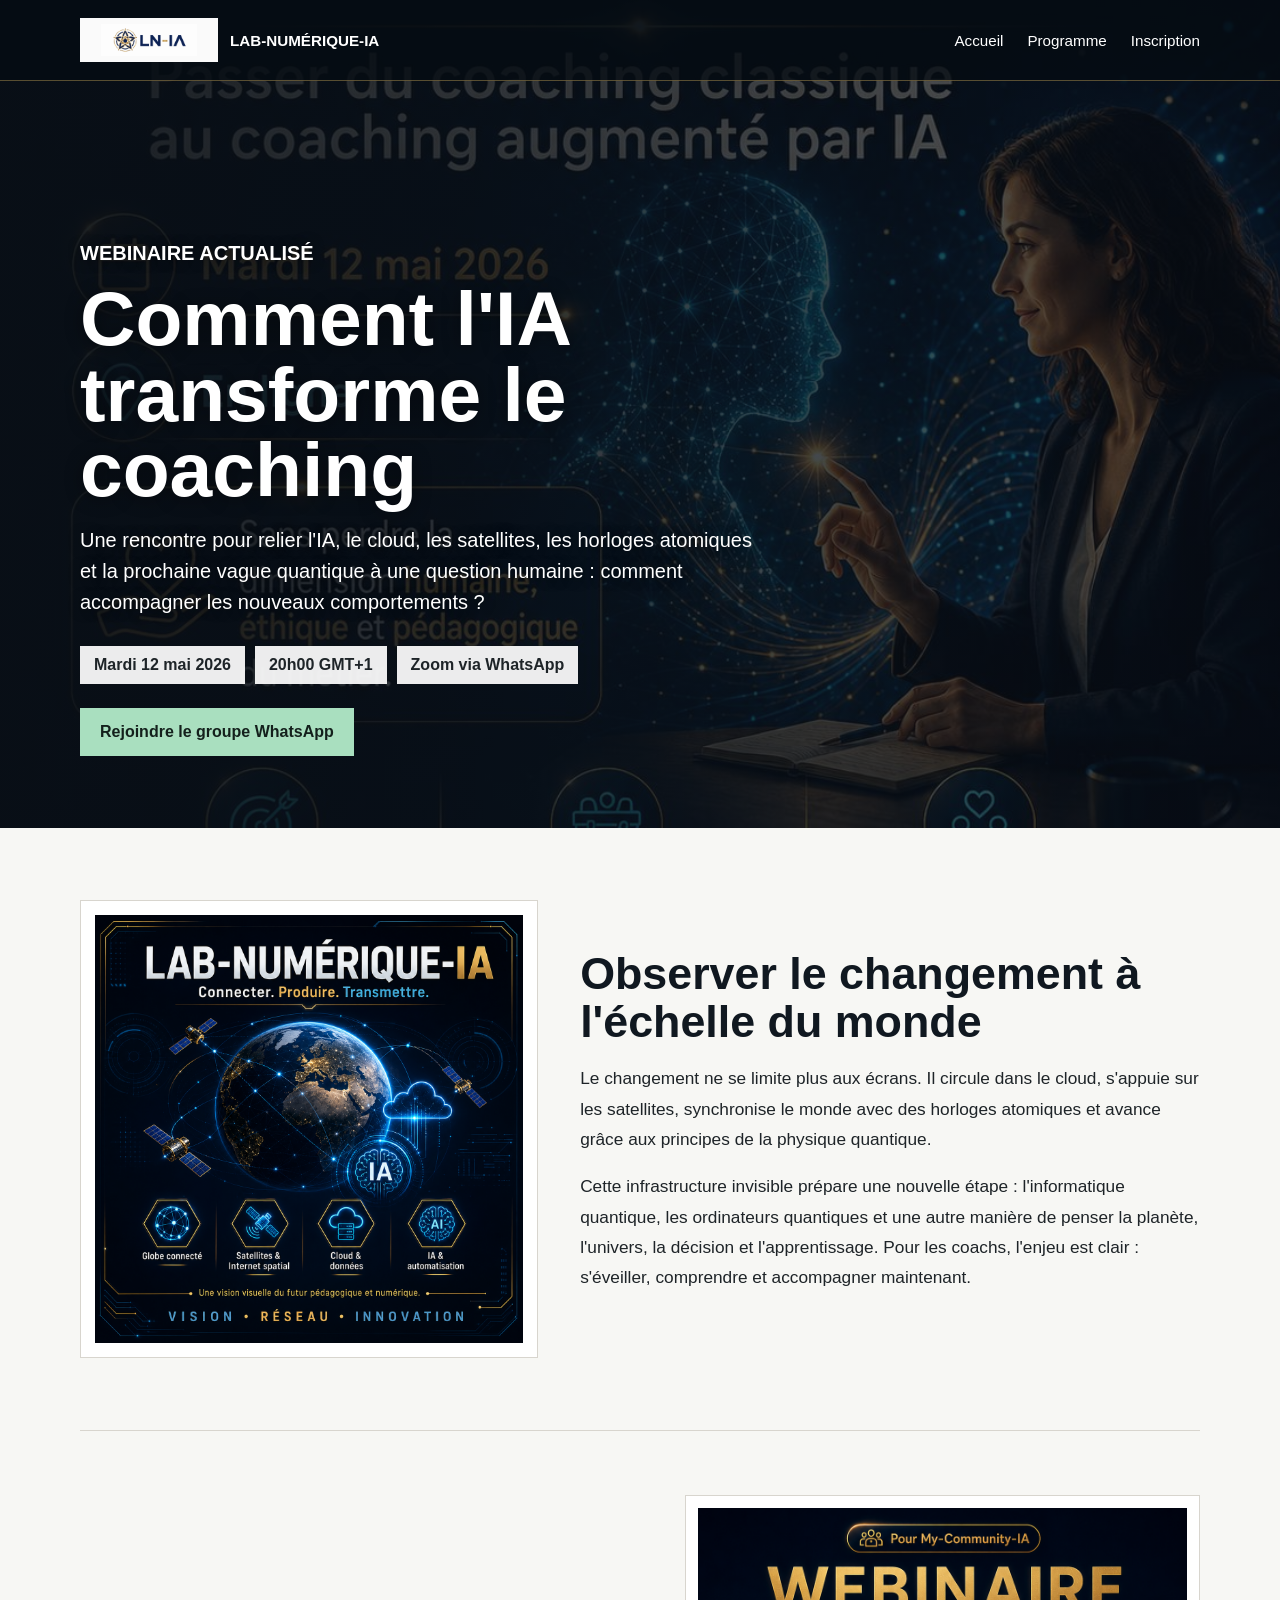
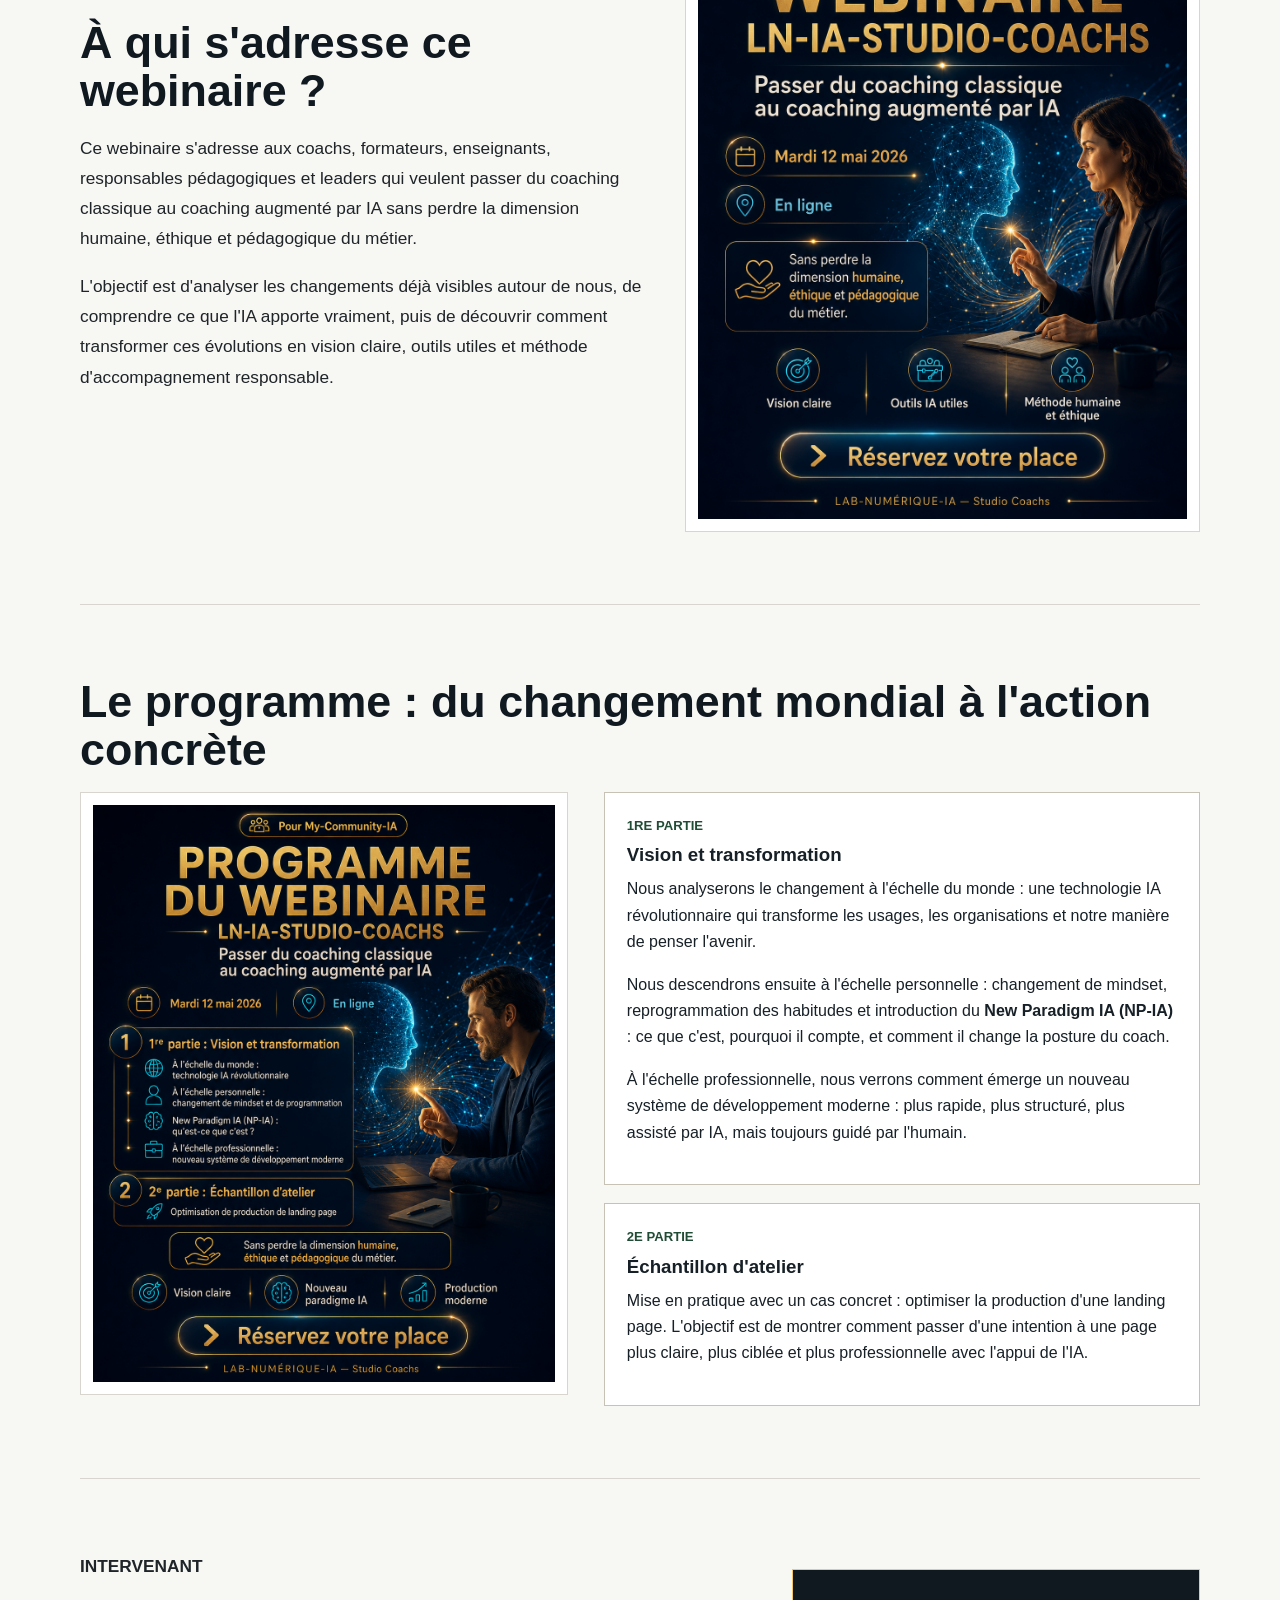
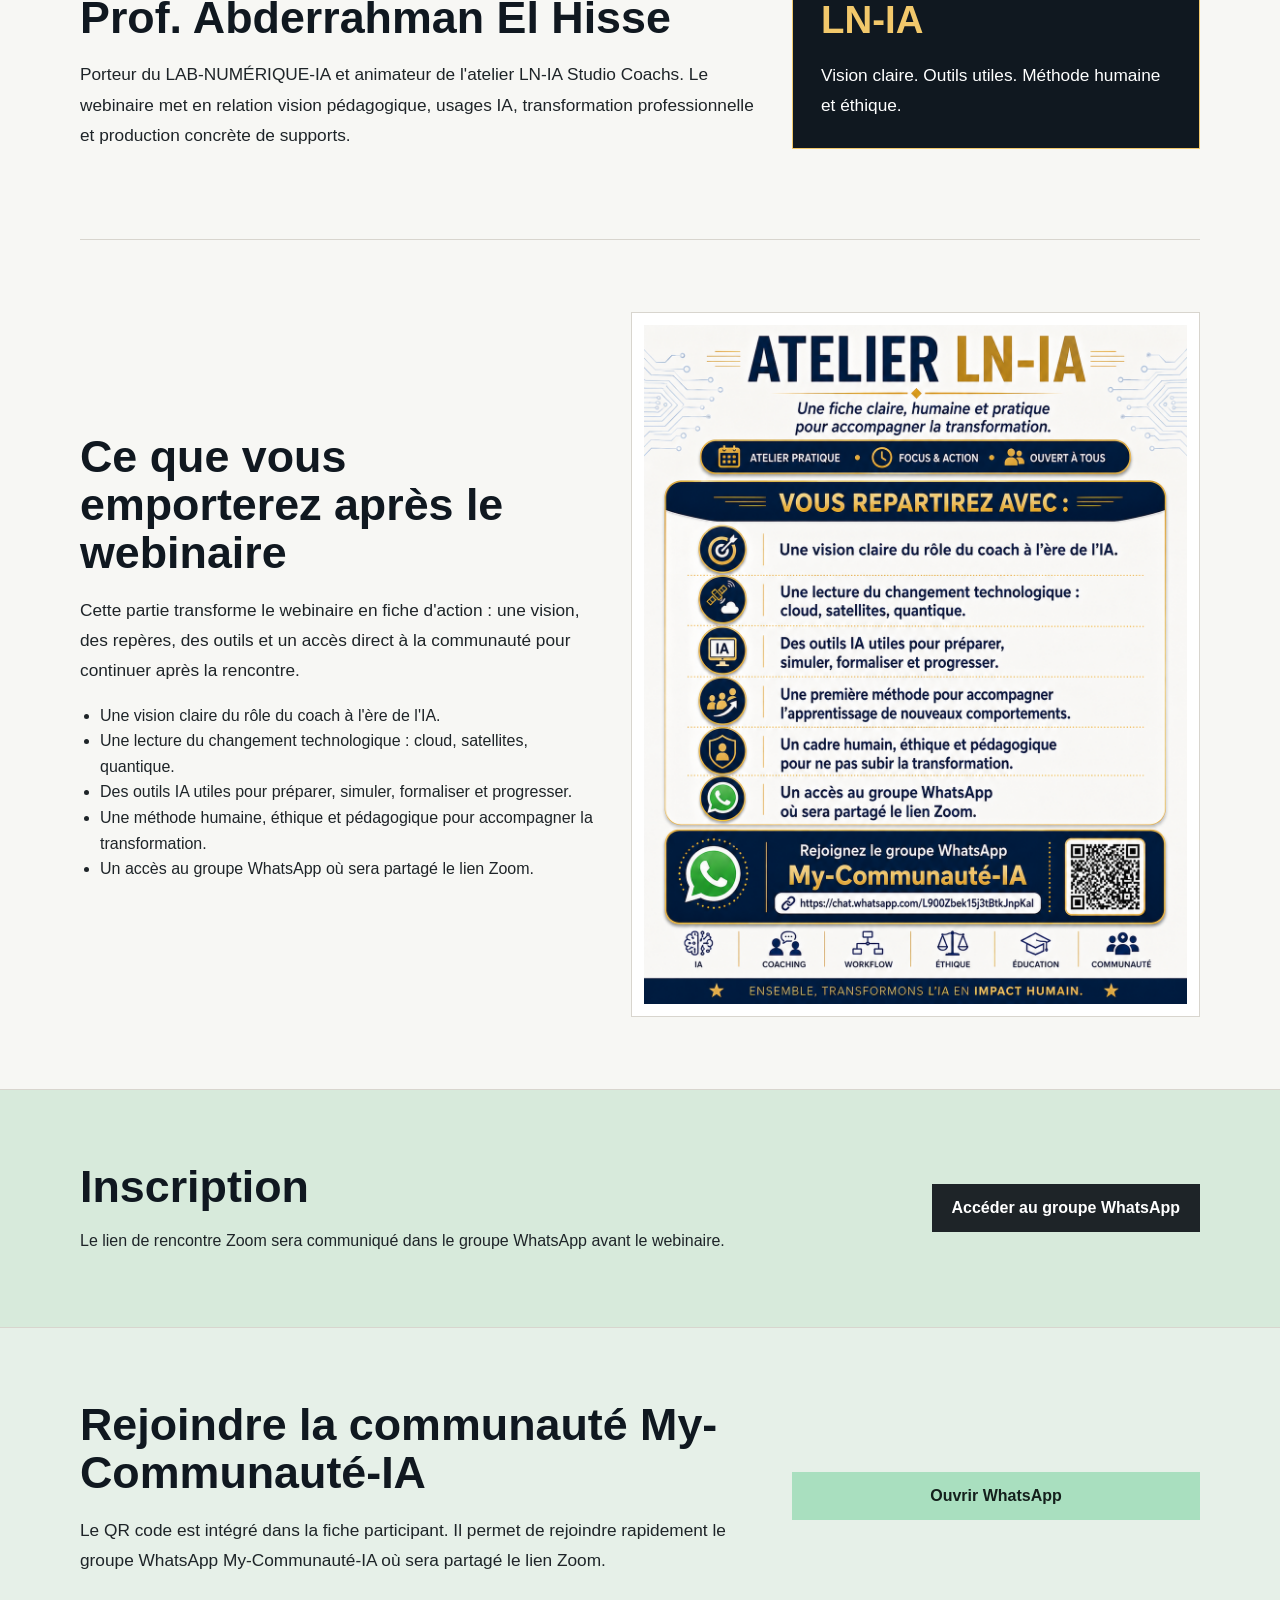
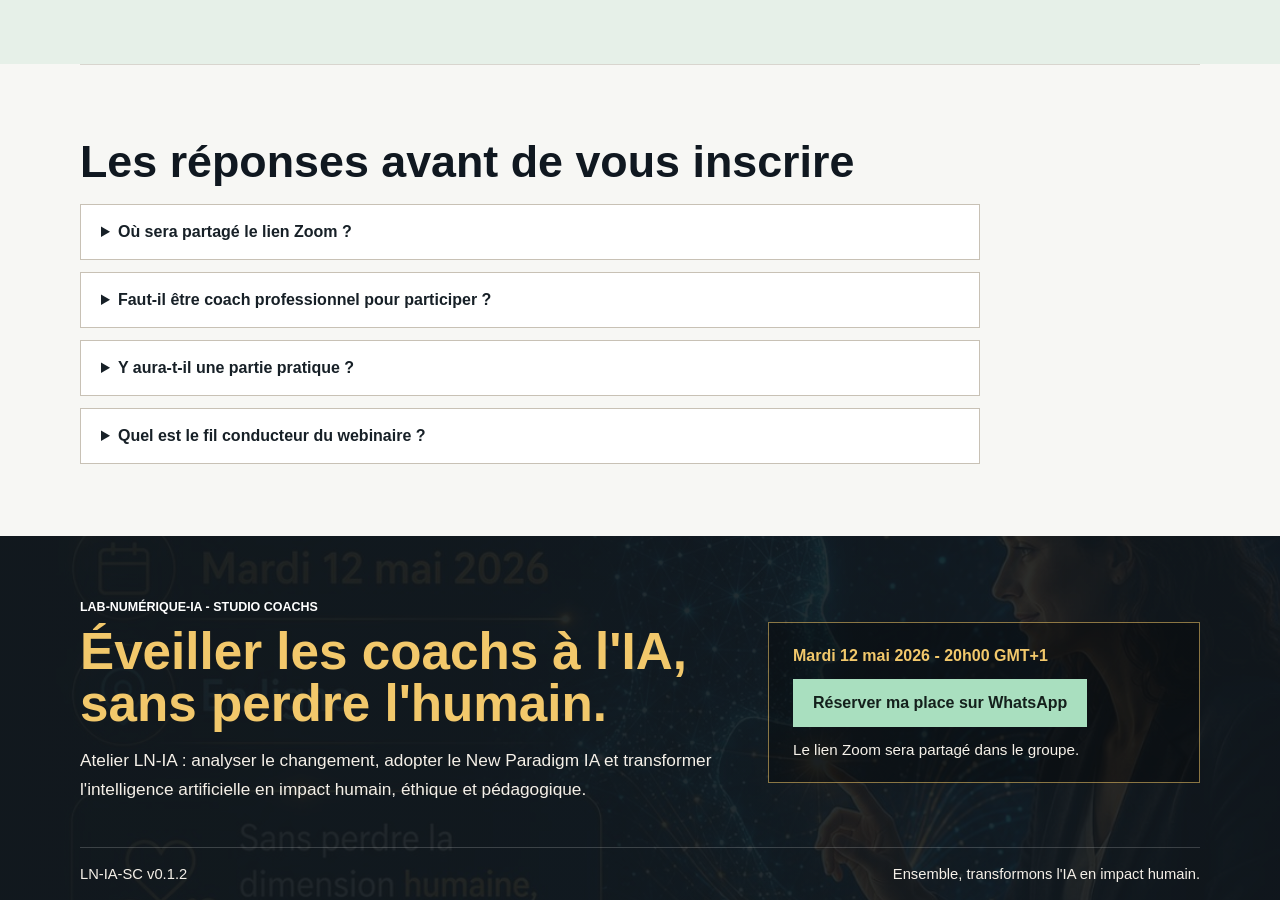
==== index.html @ 949fbbcc "Fix mobile layout and README corrections" ====
<!doctype html>
<html lang="fr">
  <head>
    <meta charset="utf-8">
    <meta name="viewport" content="width=device-width, initial-scale=1">
    <meta
      name="description"
      content="Webinaire LAB-NUMÉRIQUE-IA - Studio Coachs, mardi 12 mai 2026 à 20h00 GMT+1."
    >
    <meta property="og:title" content="Comment l'IA transforme le coaching">
    <meta
      property="og:description"
      content="Passer du coaching classique au coaching augmenté par IA, sans perdre la dimension humaine, éthique et pédagogique."
    >
    <meta property="og:image" content="assets/img/affiche-webinaire-mardi-12-mai-2026.png">
    <title>Webinaire - LAB-NUMÉRIQUE-IA Studio Coachs</title>
    <link rel="stylesheet" href="assets/css/style.css">
  </head>
  <body class="webinar-page">
    <header class="webinar-hero">
      <nav class="topbar" aria-label="Navigation principale">
        <a class="brand-lockup" href="#top" aria-label="Retour au début de la page">
          <img src="assets/img/logo-ln-ia.png" alt="LN-IA" class="partner-logo">
          <span>LAB-NUMÉRIQUE-IA</span>
        </a>
        <a href="#top">Accueil</a>
        <a href="#programme">Programme</a>
        <a href="#inscription">Inscription</a>
      </nav>

      <section id="top" class="webinar-hero-content">
        <p class="kicker">Webinaire actualisé</p>
        <h1>Comment l'IA transforme le coaching</h1>
        <p>
          Une rencontre pour relier l'IA, le cloud, les satellites, les horloges
          atomiques et la prochaine vague quantique à une question humaine :
          comment accompagner les nouveaux comportements ?
        </p>
        <div class="event-strip" aria-label="Informations du webinaire">
          <span>Mardi 12 mai 2026</span>
          <span>20h00 GMT+1</span>
          <span>Zoom via WhatsApp</span>
        </div>
        <a
          class="primary-action"
          href="https://chat.whatsapp.com/L900Zbek15j3tBtkJnpKaI"
          rel="noopener"
        >
          Rejoindre le groupe WhatsApp
        </a>
      </section>
    </header>

    <main>
      <section id="transformation" class="section transformation-section">
        <div class="poster-frame">
          <img
            src="assets/img/affiche-lab-numerique-ia.png"
            alt="Affiche LAB-NUMÉRIQUE-IA"
          >
        </div>
        <div class="transformation-copy">
          <h2>Observer le changement à l'échelle du monde</h2>
          <p>
            Le changement ne se limite plus aux écrans. Il circule dans le
            cloud, s'appuie sur les satellites, synchronise le monde avec des
            horloges atomiques et avance grâce aux principes de la physique
            quantique.
          </p>
          <p>
            Cette infrastructure invisible prépare une nouvelle étape :
            l'informatique quantique, les ordinateurs quantiques et une autre
            manière de penser la planète, l'univers, la décision et
            l'apprentissage. Pour les coachs, l'enjeu est clair : s'éveiller,
            comprendre et accompagner maintenant.
          </p>
        </div>
      </section>

      <section class="section webinar-intro audience-section">
        <div class="audience-copy">
          <h2>À qui s'adresse ce webinaire ?</h2>
          <p>
            Ce webinaire s'adresse aux coachs, formateurs, enseignants,
            responsables pédagogiques et leaders qui veulent passer du coaching
            classique au coaching augmenté par IA sans perdre la dimension
            humaine, éthique et pédagogique du métier.
          </p>
          <p>
            L'objectif est d'analyser les changements déjà visibles autour de
            nous, de comprendre ce que l'IA apporte vraiment, puis de découvrir
            comment transformer ces évolutions en vision claire, outils utiles
            et méthode d'accompagnement responsable.
          </p>
        </div>
        <div class="audience-poster">
          <img
            src="assets/img/affiche-webinaire-mardi-12-mai-2026.png"
            alt="Affiche du webinaire LN-IA Studio Coachs du mardi 12 mai 2026"
          >
        </div>
      </section>

      <section id="programme" class="section">
        <h2>Le programme : du changement mondial à l'action concrète</h2>
        <div class="program-layout">
          <div class="program-poster">
            <img
              src="assets/img/programme-webinaire-atelier-ln-ia.png"
              alt="Programme du webinaire Atelier LN-IA Studio Coachs"
            >
          </div>
          <div class="program-copy">
            <article>
              <p class="program-step">1re partie</p>
              <h3>Vision et transformation</h3>
              <p>
                Nous analyserons le changement à l'échelle du monde : une
                technologie IA révolutionnaire qui transforme les usages, les
                organisations et notre manière de penser l'avenir.
              </p>
              <p>
                Nous descendrons ensuite à l'échelle personnelle : changement
                de mindset, reprogrammation des habitudes et introduction du
                <strong>New Paradigm IA (NP-IA)</strong> : ce que c'est, pourquoi
                il compte, et comment il change la posture du coach.
              </p>
              <p>
                À l'échelle professionnelle, nous verrons comment émerge un
                nouveau système de développement moderne : plus rapide, plus
                structuré, plus assisté par IA, mais toujours guidé par l'humain.
              </p>
            </article>
            <article>
              <p class="program-step">2e partie</p>
              <h3>Échantillon d'atelier</h3>
              <p>
                Mise en pratique avec un cas concret : optimiser la production
                d'une landing page. L'objectif est de montrer comment passer
                d'une intention à une page plus claire, plus ciblée et plus
                professionnelle avec l'appui de l'IA.
              </p>
            </article>
          </div>
        </div>
      </section>

      <section class="section speaker-section">
        <div>
          <p class="kicker">Intervenant</p>
          <h2>Prof. Abderrahman El Hisse</h2>
          <p>
            Porteur du LAB-NUMÉRIQUE-IA et animateur de l'atelier LN-IA Studio
            Coachs. Le webinaire met en relation vision pédagogique, usages IA,
            transformation professionnelle et production concrète de supports.
          </p>
        </div>
        <div class="speaker-card">
          <span>LN-IA</span>
          <p>Vision claire. Outils utiles. Méthode humaine et éthique.</p>
        </div>
      </section>

      <section class="section takeaways-section">
        <div class="takeaways-copy">
          <h2>Ce que vous emporterez après le webinaire</h2>
          <p>
            Cette partie transforme le webinaire en fiche d'action : une vision,
            des repères, des outils et un accès direct à la communauté pour
            continuer après la rencontre.
          </p>
          <ul class="source-list">
            <li>Une vision claire du rôle du coach à l'ère de l'IA.</li>
            <li>Une lecture du changement technologique : cloud, satellites, quantique.</li>
            <li>Des outils IA utiles pour préparer, simuler, formaliser et progresser.</li>
            <li>Une méthode humaine, éthique et pédagogique pour accompagner la transformation.</li>
            <li>Un accès au groupe WhatsApp où sera partagé le lien Zoom.</li>
          </ul>
        </div>
        <div class="takeaways-card">
          <img
            src="assets/img/fiche-vous-repartirez-avec.png"
            alt="Fiche Vous repartirez avec du webinaire Atelier LN-IA"
          >
        </div>
      </section>

      <section id="inscription" class="section registration-band">
        <div>
          <h2>Inscription</h2>
          <p>
            Le lien de rencontre Zoom sera communiqué dans le groupe WhatsApp
            avant le webinaire.
          </p>
        </div>
        <a
          class="primary-action dark"
          href="https://chat.whatsapp.com/L900Zbek15j3tBtkJnpKaI"
          rel="noopener"
        >
          Accéder au groupe WhatsApp
        </a>
      </section>

      <section class="section qr-section">
        <div>
          <h2>Rejoindre la communauté My-Communauté-IA</h2>
          <p>
            Le QR code est intégré dans la fiche participant. Il permet de
            rejoindre rapidement le groupe WhatsApp My-Communauté-IA où sera
            partagé le lien Zoom.
          </p>
        </div>
        <a
          class="primary-action"
          href="https://chat.whatsapp.com/L900Zbek15j3tBtkJnpKaI"
          rel="noopener"
        >
          Ouvrir WhatsApp
        </a>
      </section>

      <section id="faq" class="section faq-section">
        <h2>Les réponses avant de vous inscrire</h2>
        <div class="faq-list">
          <details>
            <summary>Où sera partagé le lien Zoom ?</summary>
            <p>Le lien Zoom sera partagé dans le groupe WhatsApp avant le webinaire.</p>
          </details>
          <details>
            <summary>Faut-il être coach professionnel pour participer ?</summary>
            <p>Non. Le webinaire est ouvert aux coachs, formateurs, enseignants, responsables pédagogiques et personnes intéressées par l'accompagnement à l'ère de l'IA.</p>
          </details>
          <details>
            <summary>Y aura-t-il une partie pratique ?</summary>
            <p>Oui. La deuxième partie propose un échantillon d'atelier sur l'optimisation de production d'une landing page avec l'IA.</p>
          </details>
          <details>
            <summary>Quel est le fil conducteur du webinaire ?</summary>
            <p>Analyser le changement, comprendre le New Paradigm IA et transformer l'IA en pratiques humaines, éthiques et pédagogiques.</p>
          </details>
        </div>
      </section>
    </main>

    <footer class="webinar-footer">
      <div class="footer-inner">
        <div class="footer-brand">
          <p class="kicker">LAB-NUMÉRIQUE-IA - Studio Coachs</p>
          <h2>Éveiller les coachs à l'IA, sans perdre l'humain.</h2>
          <p>
            Atelier LN-IA : analyser le changement, adopter le New Paradigm IA
            et transformer l'intelligence artificielle en impact humain,
            éthique et pédagogique.
          </p>
        </div>
        <div class="footer-action">
          <p class="footer-date">Mardi 12 mai 2026 - 20h00 GMT+1</p>
          <a
            class="primary-action"
            href="https://chat.whatsapp.com/L900Zbek15j3tBtkJnpKaI"
            rel="noopener"
          >
            Réserver ma place sur WhatsApp
          </a>
          <p class="footer-note">Le lien Zoom sera partagé dans le groupe.</p>
        </div>
      </div>
      <div class="footer-bottom">
        <span>LN-IA-SC v0.1.2</span>
        <span>Ensemble, transformons l'IA en impact humain.</span>
      </div>
    </footer>

    <script src="assets/js/app.js"></script>
  </body>
</html>
---- assets/css/style.css ----
:root {
  color: #1e2428;
  background: #f7f7f4;
  font-family: Arial, Helvetica, sans-serif;
}

* {
  box-sizing: border-box;
}

body {
  margin: 0;
  background: #f7f7f4;
  overflow-x: hidden;
}

a {
  color: inherit;
  text-decoration: none;
}

img {
  max-width: 100%;
}

.hero {
  min-height: 86vh;
  display: flex;
  flex-direction: column;
  justify-content: space-between;
  color: #fff;
  background:
    linear-gradient(90deg, rgba(18, 25, 30, 0.78), rgba(18, 25, 30, 0.34)),
    url("../img/hero.jpg") center / cover;
}

.webinar-hero {
  min-height: 92vh;
  display: flex;
  flex-direction: column;
  justify-content: space-between;
  color: #fff;
  background:
    linear-gradient(90deg, rgba(9, 15, 22, 0.94), rgba(9, 15, 22, 0.66)),
    url("../img/og.jpg") center / cover;
}

.topbar {
  display: flex;
  align-items: center;
  gap: 24px;
  width: min(1120px, calc(100% - 32px));
  margin: 0 auto;
  padding: 18px 0;
  font-size: 0.95rem;
}

.webinar-hero .topbar {
  width: 100%;
  padding-inline: max(16px, calc((100% - 1120px) / 2));
  background: rgba(5, 11, 18, 0.74);
  border-bottom: 1px solid rgba(242, 200, 107, 0.35);
}

.logo {
  width: 104px;
  height: 56px;
  object-fit: contain;
  margin-right: auto;
  background: rgba(255, 255, 255, 0.92);
  padding: 6px;
}

.brand-wordmark {
  margin-right: auto;
  font-weight: 800;
  letter-spacing: 0;
}

.brand-lockup {
  display: flex;
  align-items: center;
  gap: 12px;
  margin-right: auto;
  font-weight: 800;
  letter-spacing: 0;
  min-width: 0;
}

.partner-logo {
  width: 138px;
  height: 44px;
  object-fit: contain;
  background: rgba(255, 255, 255, 0.98);
  padding: 6px 10px;
}

.hero-content {
  width: min(1120px, calc(100% - 32px));
  margin: 0 auto;
  padding: 80px 0 96px;
}

.webinar-hero-content {
  width: min(1120px, calc(100% - 32px));
  margin: 0 auto;
  padding: 64px 0 72px;
}

.kicker {
  margin: 0 0 12px;
  font-weight: 700;
  text-transform: uppercase;
  font-size: 0.78rem;
}

h1,
h2,
h3,
p {
  margin-top: 0;
}

h1 {
  max-width: 820px;
  margin-bottom: 18px;
  font-size: clamp(2.4rem, 6vw, 5.6rem);
  line-height: 0.98;
  text-shadow: 0 2px 18px rgba(0, 0, 0, 0.45);
}

.hero-content p:last-child,
.webinar-hero-content > p {
  max-width: 680px;
  font-size: 1.25rem;
  line-height: 1.55;
  text-shadow: 0 1px 12px rgba(0, 0, 0, 0.5);
}

.event-strip {
  display: flex;
  flex-wrap: wrap;
  gap: 10px;
  margin: 28px 0 24px;
}

.event-strip span {
  padding: 10px 14px;
  color: #1e2428;
  background: rgba(255, 255, 255, 0.92);
  font-weight: 700;
}

.primary-action {
  display: inline-flex;
  align-items: center;
  justify-content: center;
  min-height: 48px;
  padding: 0 20px;
  color: #14201c;
  background: #a9dfbf;
  font-weight: 700;
}

.primary-action.dark {
  color: #fff;
  background: #1e2428;
}

.section {
  width: min(1120px, calc(100% - 32px));
  margin: 0 auto;
  padding: 72px 0;
}

.section + .section {
  border-top: 1px solid #d8d5ce;
}

h2 {
  color: #101820;
  font-size: clamp(2rem, 3.5vw, 3.15rem);
  line-height: 1.08;
  margin-bottom: 18px;
}

.section > p {
  max-width: 820px;
  font-size: 1.1rem;
  line-height: 1.7;
}

.grid {
  display: grid;
  grid-template-columns: repeat(3, 1fr);
  gap: 18px;
}

article {
  min-height: 160px;
  padding: 22px;
  border: 1px solid #c8c1b5;
  background: #fff;
  color: #172027;
}

article h3 {
  margin-bottom: 10px;
}

article p,
.source-list {
  line-height: 1.6;
}

.source-list {
  padding-left: 20px;
}

.webinar-intro {
  padding-top: 64px;
}

.audience-section {
  display: grid;
  grid-template-columns: minmax(0, 1.05fr) minmax(0, 0.95fr);
  gap: 36px;
  align-items: center;
}

.audience-copy p {
  max-width: 760px;
  line-height: 1.75;
  font-size: 1.08rem;
}

.audience-poster {
  border: 1px solid #d8d5ce;
  background: #fff;
  padding: 12px;
}

.audience-poster img {
  display: block;
  width: 100%;
  height: auto;
}

.transformation-section {
  display: grid;
  grid-template-columns: minmax(0, 0.85fr) minmax(0, 1.15fr);
  gap: 42px;
  align-items: center;
}

.poster-frame {
  background: #fff;
  border: 1px solid #d8d5ce;
  padding: 14px;
}

.poster-frame img {
  display: block;
  width: 100%;
  height: auto;
}

.transformation-copy p {
  max-width: 720px;
  line-height: 1.75;
  font-size: 1.08rem;
}

.webinar-grid article {
  border-color: #c9d8ce;
}

.program-layout {
  display: grid;
  grid-template-columns: minmax(0, 0.9fr) minmax(0, 1.1fr);
  gap: 36px;
  align-items: start;
}

.program-poster {
  border: 1px solid #d8d5ce;
  background: #fff;
  padding: 12px;
}

.program-poster img {
  display: block;
  width: 100%;
  height: auto;
}

.program-copy {
  display: grid;
  gap: 18px;
}

.program-copy article {
  min-height: auto;
}

.program-step {
  margin-bottom: 8px;
  color: #204b34;
  font-size: 0.82rem;
  font-weight: 800;
  text-transform: uppercase;
}

.program-copy p {
  line-height: 1.65;
}

.takeaways-section {
  display: grid;
  grid-template-columns: minmax(0, 0.95fr) minmax(0, 1.05fr);
  gap: 36px;
  align-items: center;
}

.takeaways-copy > p {
  max-width: 720px;
  line-height: 1.75;
  font-size: 1.08rem;
}

.takeaways-card {
  border: 1px solid #d8d5ce;
  background: #fff;
  padding: 12px;
}

.takeaways-card img {
  display: block;
  width: 100%;
  height: auto;
}

.speaker-section,
.qr-section {
  display: grid;
  grid-template-columns: minmax(0, 1fr) minmax(0, 0.6fr);
  gap: 32px;
  align-items: center;
}

.speaker-section p,
.qr-section p {
  max-width: 760px;
  line-height: 1.75;
  font-size: 1.08rem;
}

.speaker-card {
  padding: 28px;
  color: #fff;
  background: #101820;
  border: 1px solid #f2c86b;
}

.speaker-card span {
  display: block;
  margin-bottom: 18px;
  color: #f2c86b;
  font-size: 2.4rem;
  font-weight: 800;
}

.speaker-card p {
  margin: 0;
}

.qr-section {
  background: #e6f0e8;
  width: 100%;
  padding-inline: max(16px, calc((100% - 1120px) / 2));
}

.faq-list {
  display: grid;
  gap: 12px;
  max-width: 900px;
}

.faq-list details {
  border: 1px solid #c8c1b5;
  background: #fff;
  padding: 18px 20px;
  color: #172027;
}

.faq-list summary {
  cursor: pointer;
  font-weight: 800;
}

.faq-list p {
  margin: 12px 0 0;
  line-height: 1.65;
}

.registration-band {
  display: flex;
  align-items: center;
  justify-content: space-between;
  gap: 28px;
  width: 100%;
  padding-inline: max(16px, calc((100% - 1120px) / 2));
  background: #d7eadb;
}

.registration-band p {
  max-width: 680px;
  margin-bottom: 0;
  line-height: 1.65;
}

footer {
  padding: 28px 16px;
  color: #fff;
  background: #1e2428;
  text-align: center;
}

footer p {
  margin: 0;
}

.webinar-footer {
  padding: 0;
  text-align: left;
  background:
    linear-gradient(90deg, rgba(18, 25, 30, 0.96), rgba(18, 25, 30, 0.88)),
    url("../img/og.jpg") center / cover;
}

.footer-inner {
  display: grid;
  grid-template-columns: minmax(0, 1.2fr) minmax(0, 0.8fr);
  gap: 40px;
  width: min(1120px, calc(100% - 32px));
  margin: 0 auto;
  padding: 64px 0 42px;
  align-items: center;
}

.footer-brand h2 {
  max-width: 760px;
  margin-bottom: 16px;
  color: #f2c86b;
  font-size: clamp(2rem, 4vw, 3.6rem);
  line-height: 1.02;
}

.footer-brand p:last-child {
  max-width: 760px;
  color: #f5f0e8;
  font-size: 1.08rem;
  line-height: 1.7;
}

.footer-action {
  display: grid;
  gap: 14px;
  justify-items: start;
  padding: 24px;
  border: 1px solid rgba(242, 200, 107, 0.55);
  background: rgba(0, 0, 0, 0.32);
}

.footer-date {
  color: #f2c86b;
  font-weight: 800;
}

.footer-note {
  color: #f5f0e8;
  font-size: 0.95rem;
}

.footer-bottom {
  display: flex;
  justify-content: space-between;
  gap: 18px;
  width: min(1120px, calc(100% - 32px));
  margin: 0 auto;
  padding: 18px 0;
  border-top: 1px solid rgba(255, 255, 255, 0.18);
  color: #f5f0e8;
  font-size: 0.92rem;
}

@media (max-width: 760px) {
  .webinar-hero {
    min-height: auto;
  }

  .topbar {
    gap: 10px;
    flex-wrap: nowrap;
    justify-content: space-between;
    font-size: 0.88rem;
  }

  .logo {
    width: 88px;
  }

  .brand-lockup {
    flex: 1 1 auto;
    min-width: 0;
  }

  .brand-lockup span {
    display: none;
  }

  .partner-logo {
    width: 112px;
    height: 38px;
  }

  .webinar-hero .topbar {
    padding-inline: 12px;
  }

  .hero-content {
    padding: 56px 0 72px;
  }

  .webinar-hero-content {
    width: calc(100% - 24px);
    padding: 38px 0 46px;
  }

  h1 {
    max-width: 100%;
    font-size: 2.45rem;
    line-height: 1.04;
  }

  h2 {
    font-size: 1.75rem;
    line-height: 1.12;
  }

  h3 {
    font-size: 1.18rem;
  }

  .webinar-hero-content > p,
  .section > p,
  .audience-copy p,
  .transformation-copy p,
  .takeaways-copy > p,
  .speaker-section p,
  .qr-section p {
    font-size: 1rem;
    line-height: 1.62;
  }

  .event-strip {
    display: grid;
    grid-template-columns: 1fr;
    margin: 22px 0;
  }

  .event-strip span,
  .primary-action {
    width: 100%;
  }

  .section {
    width: calc(100% - 24px);
    padding: 44px 0;
  }

  .grid {
    grid-template-columns: 1fr;
  }

  .transformation-section {
    grid-template-columns: 1fr;
    gap: 28px;
  }

  .audience-section {
    grid-template-columns: 1fr;
    gap: 24px;
  }

  .program-layout {
    grid-template-columns: 1fr;
    gap: 24px;
  }

  .takeaways-section {
    grid-template-columns: 1fr;
    gap: 24px;
  }

  .speaker-section,
  .qr-section {
    grid-template-columns: 1fr;
    gap: 24px;
  }

  .registration-band {
    align-items: flex-start;
    flex-direction: column;
    width: 100%;
    padding-block: 44px;
  }

  article,
  .speaker-card,
  .faq-list details {
    padding: 18px;
  }

  .poster-frame,
  .audience-poster,
  .program-poster,
  .takeaways-card {
    padding: 8px;
  }

  .footer-brand h2 {
    font-size: 2rem;
  }

  .footer-inner {
    grid-template-columns: 1fr;
    padding: 48px 0 32px;
  }

  .footer-bottom {
    flex-direction: column;
  }
}
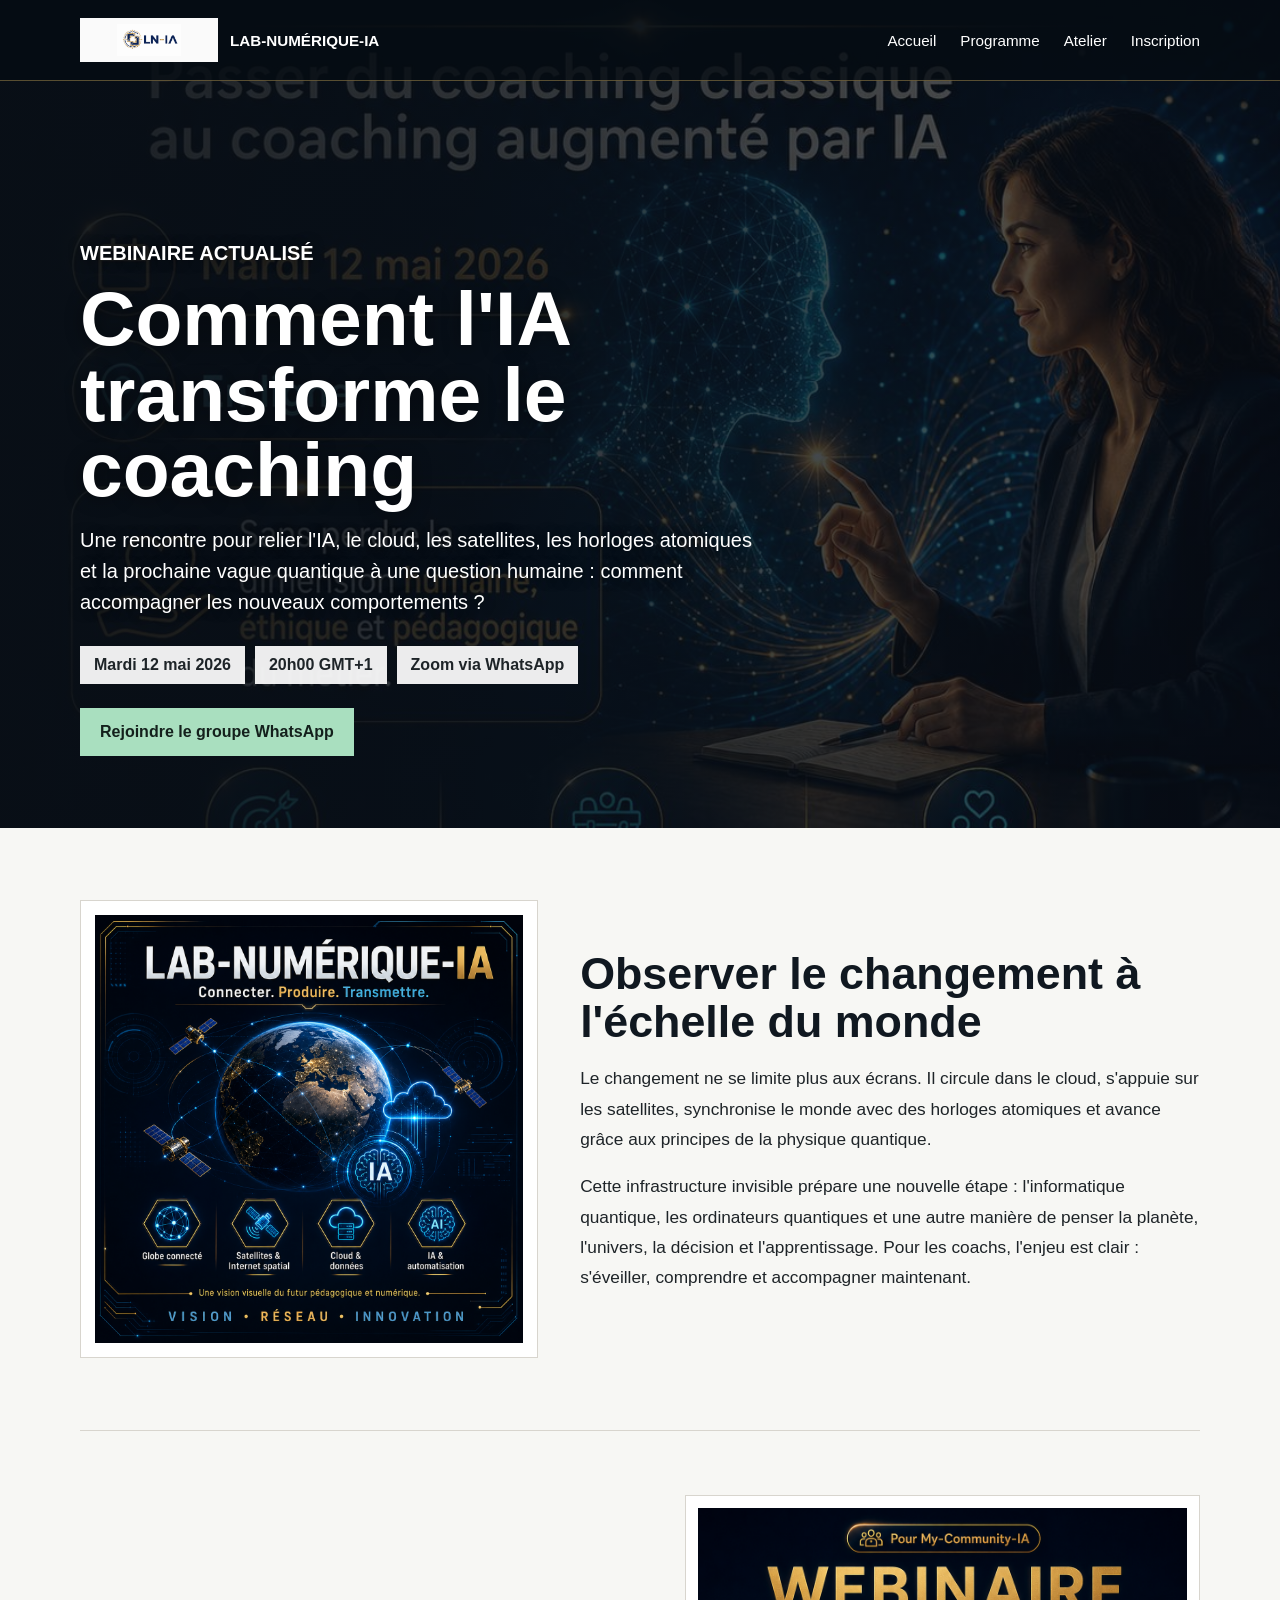
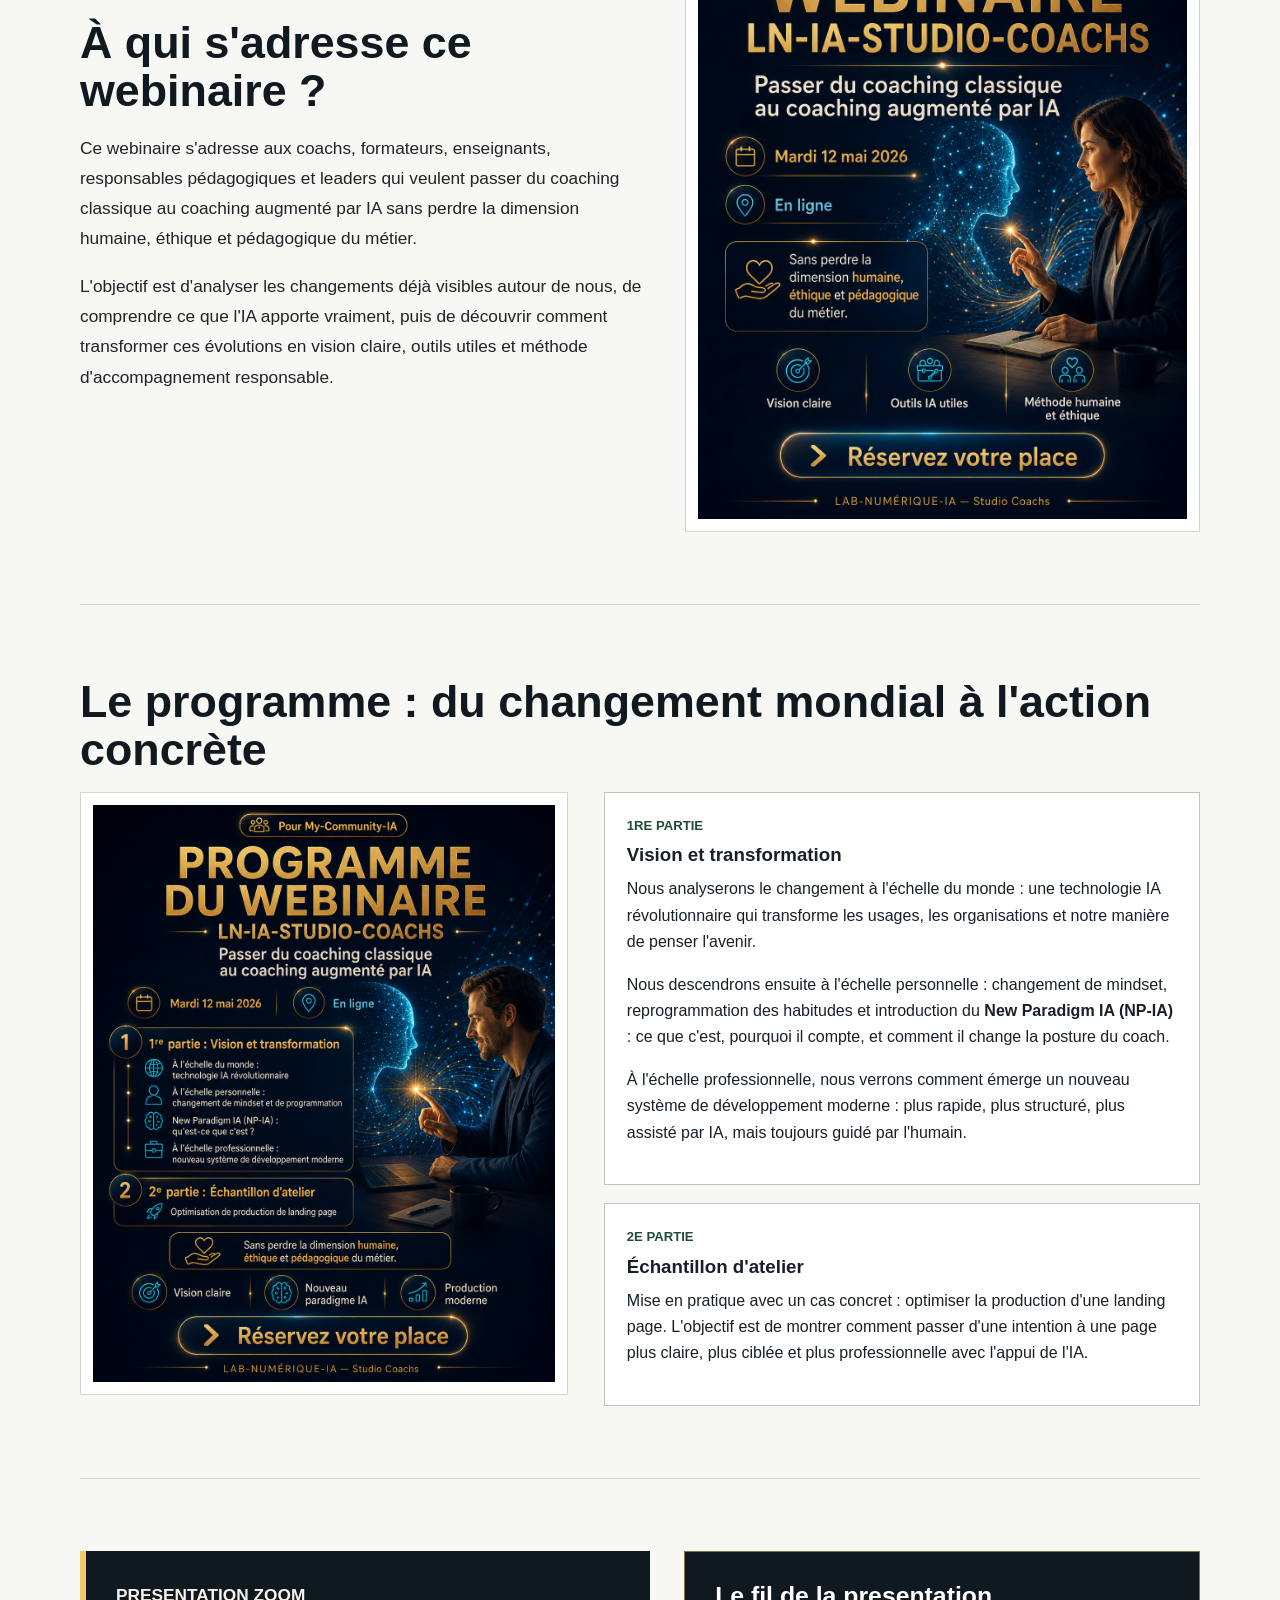
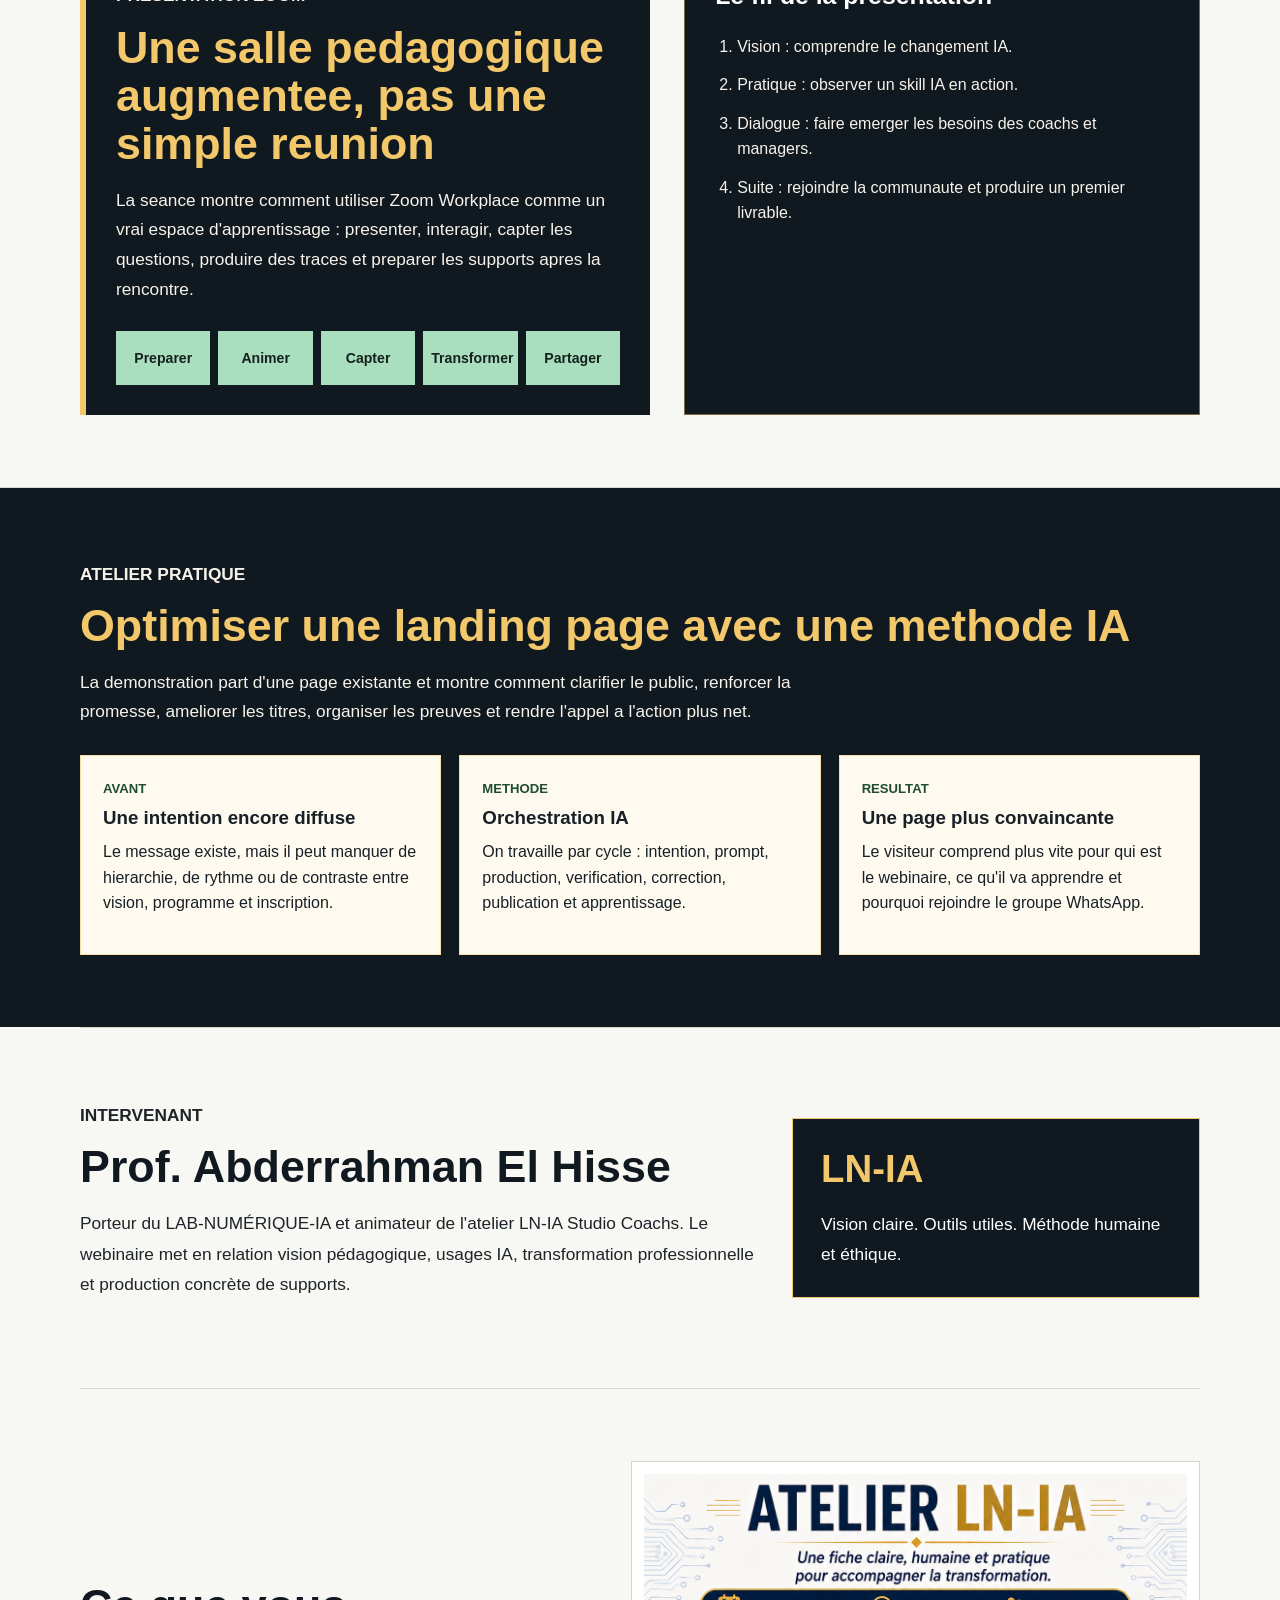
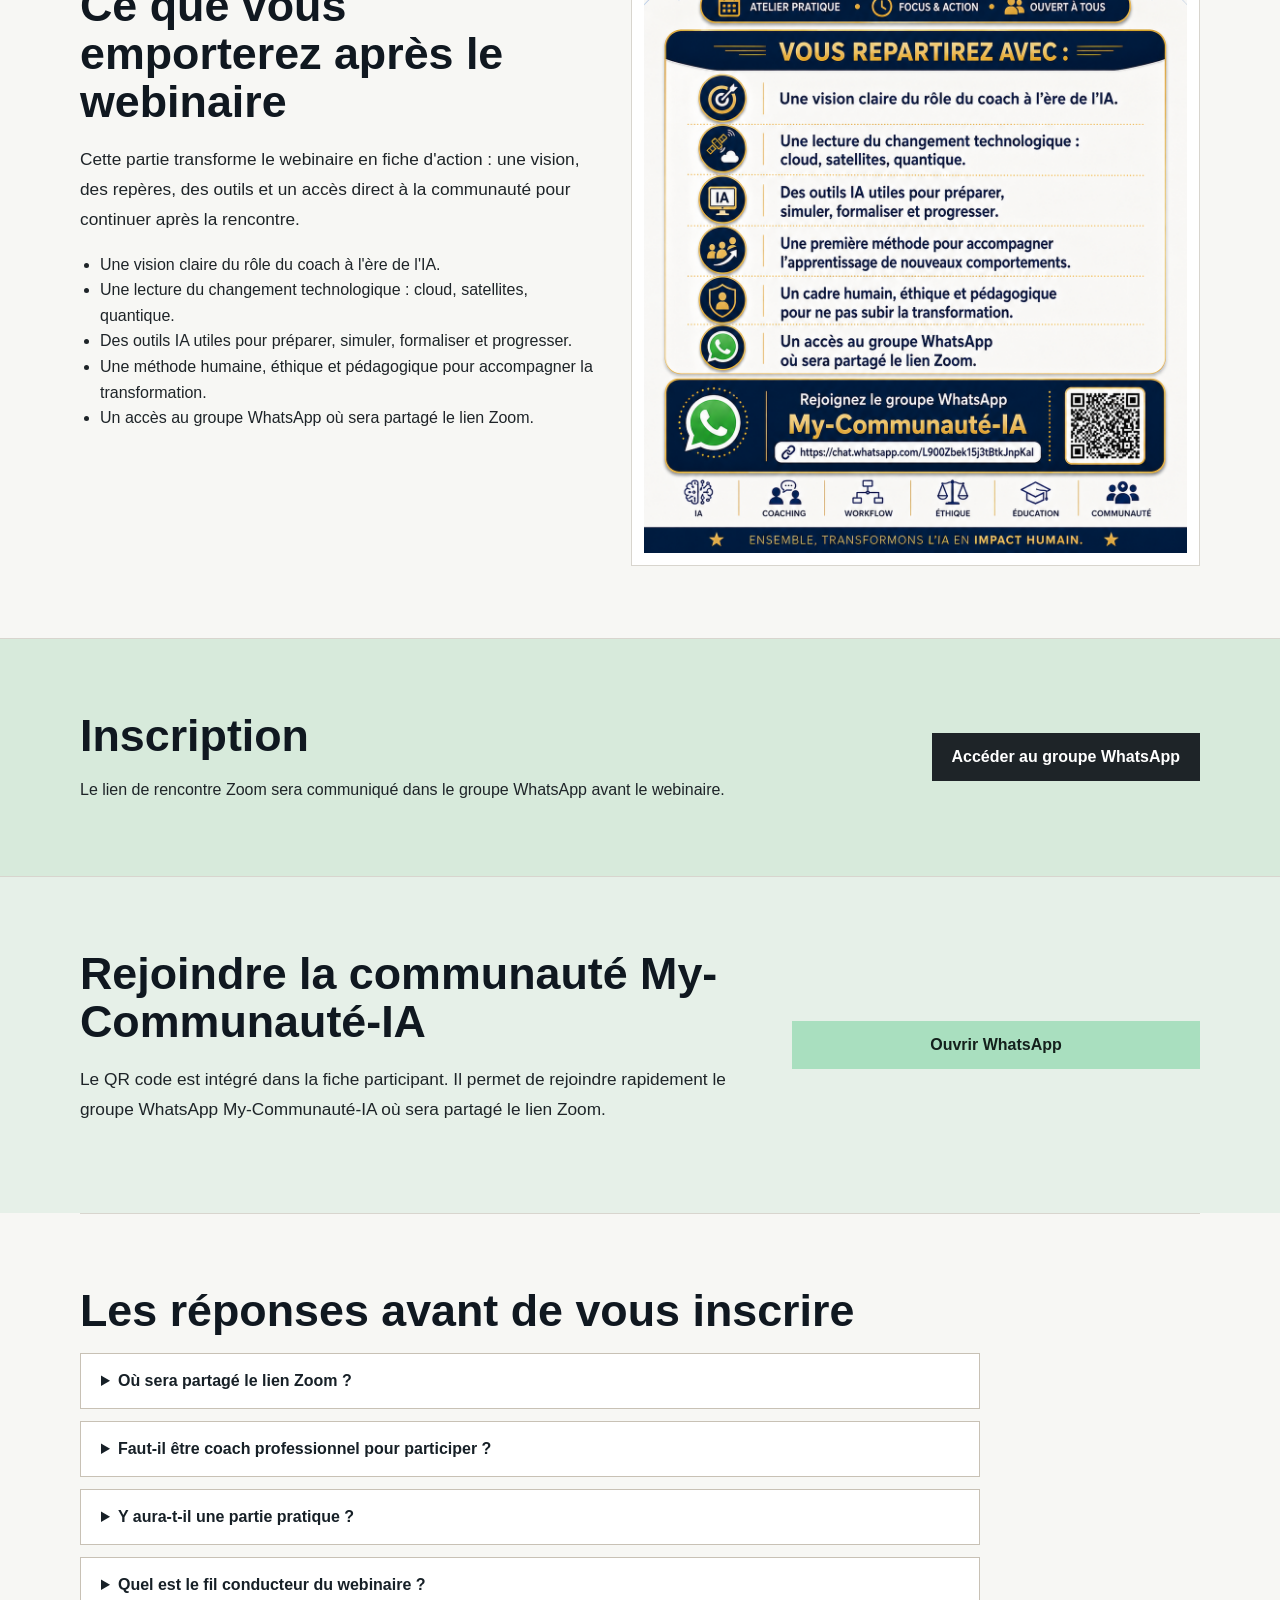
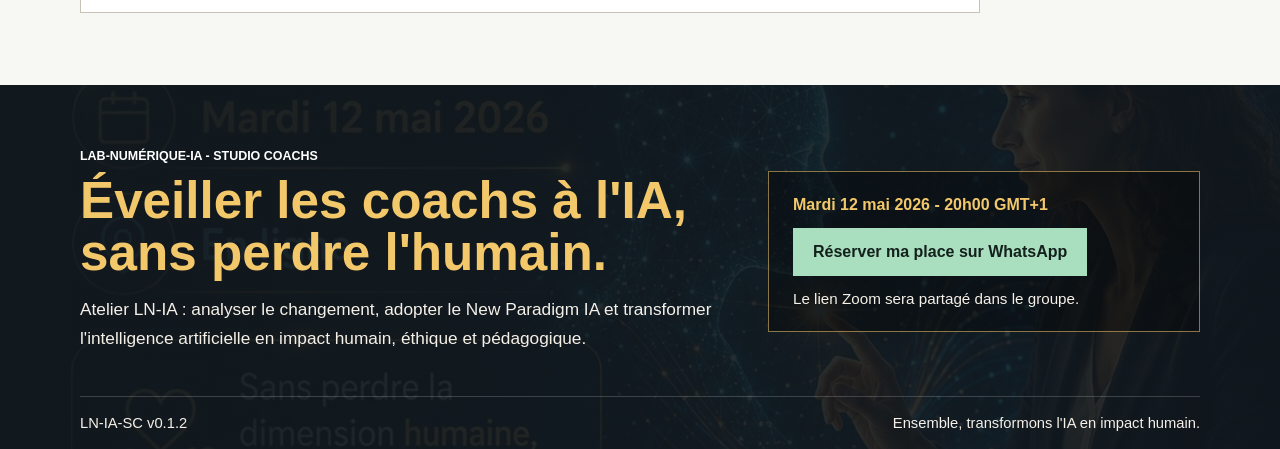
==== commit 68c5587b: "Improve webinar landing workshop sections" ====
--- a/index.html
+++ b/index.html
@@ -25,6 +25,7 @@
         </a>
         <a href="#top">Accueil</a>
         <a href="#programme">Programme</a>
+        <a href="#atelier">Atelier</a>
         <a href="#inscription">Inscription</a>
       </nav>
 
@@ -145,6 +146,72 @@
         </div>
       </section>
 
+      <section id="atelier" class="section zoom-workshop-section">
+        <div class="zoom-workshop-copy">
+          <p class="kicker">Presentation Zoom</p>
+          <h2>Une salle pedagogique augmentee, pas une simple reunion</h2>
+          <p>
+            La seance montre comment utiliser Zoom Workplace comme un vrai
+            espace d'apprentissage : presenter, interagir, capter les questions,
+            produire des traces et preparer les supports apres la rencontre.
+          </p>
+          <div class="workshop-flow" aria-label="Cycle de la seance Zoom LN-IA">
+            <span>Preparer</span>
+            <span>Animer</span>
+            <span>Capter</span>
+            <span>Transformer</span>
+            <span>Partager</span>
+          </div>
+        </div>
+        <div class="zoom-workshop-panel">
+          <h3>Le fil de la presentation</h3>
+          <ol>
+            <li>Vision : comprendre le changement IA.</li>
+            <li>Pratique : observer un skill IA en action.</li>
+            <li>Dialogue : faire emerger les besoins des coachs et managers.</li>
+            <li>Suite : rejoindre la communaute et produire un premier livrable.</li>
+          </ol>
+        </div>
+      </section>
+
+      <section class="section optimization-section">
+        <div>
+          <p class="kicker">Atelier pratique</p>
+          <h2>Optimiser une landing page avec une methode IA</h2>
+          <p>
+            La demonstration part d'une page existante et montre comment
+            clarifier le public, renforcer la promesse, ameliorer les titres,
+            organiser les preuves et rendre l'appel a l'action plus net.
+          </p>
+        </div>
+        <div class="optimization-grid">
+          <article>
+            <p class="program-step">Avant</p>
+            <h3>Une intention encore diffuse</h3>
+            <p>
+              Le message existe, mais il peut manquer de hierarchie, de rythme
+              ou de contraste entre vision, programme et inscription.
+            </p>
+          </article>
+          <article>
+            <p class="program-step">Methode</p>
+            <h3>Orchestration IA</h3>
+            <p>
+              On travaille par cycle : intention, prompt, production,
+              verification, correction, publication et apprentissage.
+            </p>
+          </article>
+          <article>
+            <p class="program-step">Resultat</p>
+            <h3>Une page plus convaincante</h3>
+            <p>
+              Le visiteur comprend plus vite pour qui est le webinaire, ce
+              qu'il va apprendre et pourquoi rejoindre le groupe WhatsApp.
+            </p>
+          </article>
+        </div>
+      </section>
+
       <section class="section speaker-section">
         <div>
           <p class="kicker">Intervenant</p>
--- a/assets/css/style.css
+++ b/assets/css/style.css
@@ -313,6 +313,91 @@
 
 .program-copy p {
   line-height: 1.65;
+}
+
+.zoom-workshop-section {
+  display: grid;
+  grid-template-columns: minmax(0, 1.05fr) minmax(0, 0.95fr);
+  gap: 34px;
+  align-items: stretch;
+}
+
+.zoom-workshop-copy,
+.zoom-workshop-panel,
+.optimization-section {
+  color: #f8f3ea;
+  background: #101820;
+}
+
+.zoom-workshop-copy {
+  padding: 30px;
+  border-left: 6px solid #f2c86b;
+}
+
+.zoom-workshop-copy h2,
+.optimization-section h2 {
+  color: #f2c86b;
+}
+
+.zoom-workshop-copy p,
+.optimization-section > div > p {
+  max-width: 760px;
+  line-height: 1.72;
+  font-size: 1.08rem;
+}
+
+.workshop-flow {
+  display: grid;
+  grid-template-columns: repeat(5, minmax(0, 1fr));
+  gap: 8px;
+  margin-top: 26px;
+}
+
+.workshop-flow span {
+  display: grid;
+  min-height: 54px;
+  place-items: center;
+  padding: 8px;
+  color: #14201c;
+  background: #a9dfbf;
+  font-size: 0.88rem;
+  font-weight: 800;
+  text-align: center;
+}
+
+.zoom-workshop-panel {
+  padding: 30px;
+  border: 1px solid rgba(242, 200, 107, 0.48);
+}
+
+.zoom-workshop-panel h3 {
+  color: #fff;
+  font-size: 1.55rem;
+}
+
+.zoom-workshop-panel ol {
+  display: grid;
+  gap: 14px;
+  margin: 18px 0 0;
+  padding-left: 22px;
+  line-height: 1.55;
+}
+
+.optimization-section {
+  width: 100%;
+  padding-inline: max(16px, calc((100% - 1120px) / 2));
+}
+
+.optimization-grid {
+  display: grid;
+  grid-template-columns: repeat(3, minmax(0, 1fr));
+  gap: 18px;
+  margin-top: 28px;
+}
+
+.optimization-grid article {
+  border-color: rgba(242, 200, 107, 0.55);
+  background: #fffaf0;
 }
 
 .takeaways-section {
@@ -501,17 +586,23 @@
 
   .topbar {
     gap: 10px;
-    flex-wrap: nowrap;
+    flex-wrap: wrap;
     justify-content: space-between;
     font-size: 0.88rem;
   }
 
+  .topbar > a:not(.brand-lockup) {
+    flex: 1 1 auto;
+    min-width: 72px;
+    text-align: center;
+  }
+
   .logo {
     width: 88px;
   }
 
   .brand-lockup {
-    flex: 1 1 auto;
+    flex: 1 0 100%;
     min-width: 0;
   }
 
@@ -598,6 +689,24 @@
     gap: 24px;
   }
 
+  .zoom-workshop-section {
+    grid-template-columns: 1fr;
+    gap: 18px;
+  }
+
+  .zoom-workshop-copy,
+  .zoom-workshop-panel {
+    padding: 22px;
+  }
+
+  .workshop-flow {
+    grid-template-columns: 1fr;
+  }
+
+  .optimization-grid {
+    grid-template-columns: 1fr;
+  }
+
   .takeaways-section {
     grid-template-columns: 1fr;
     gap: 24px;
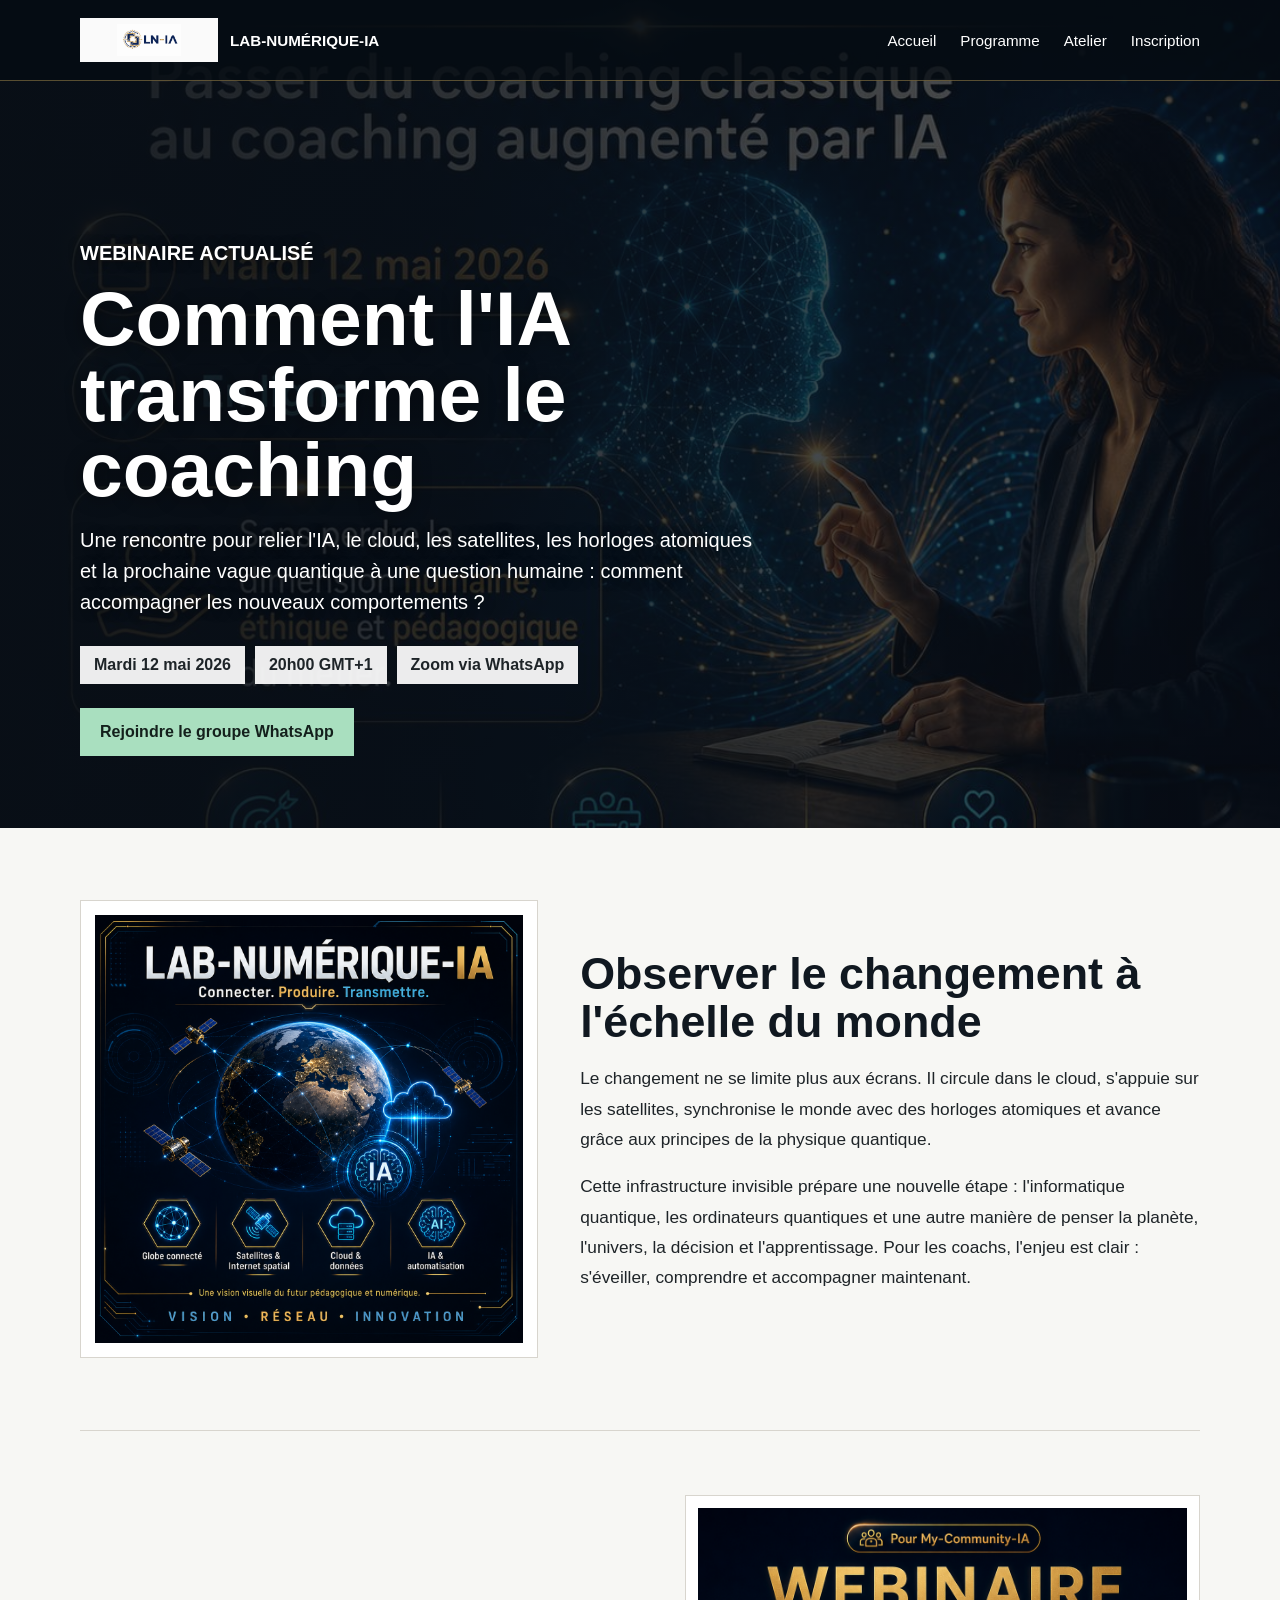
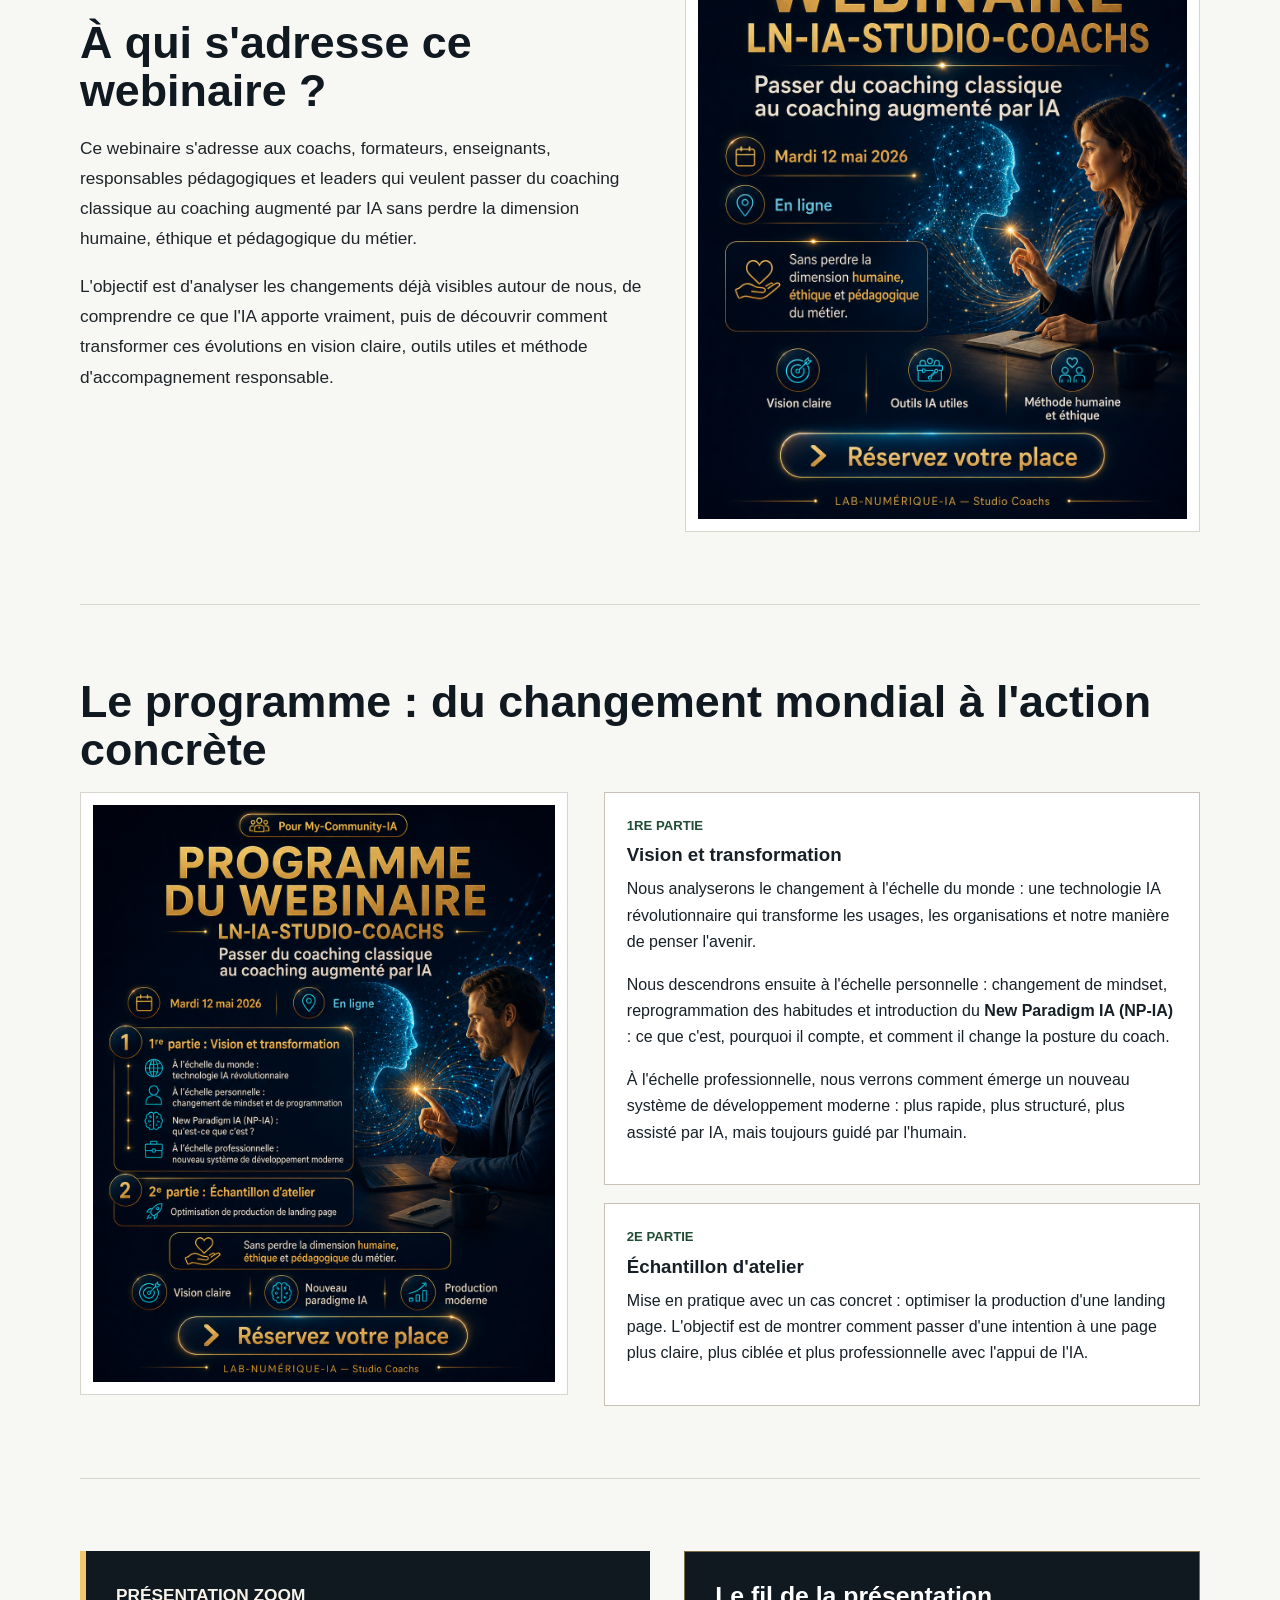
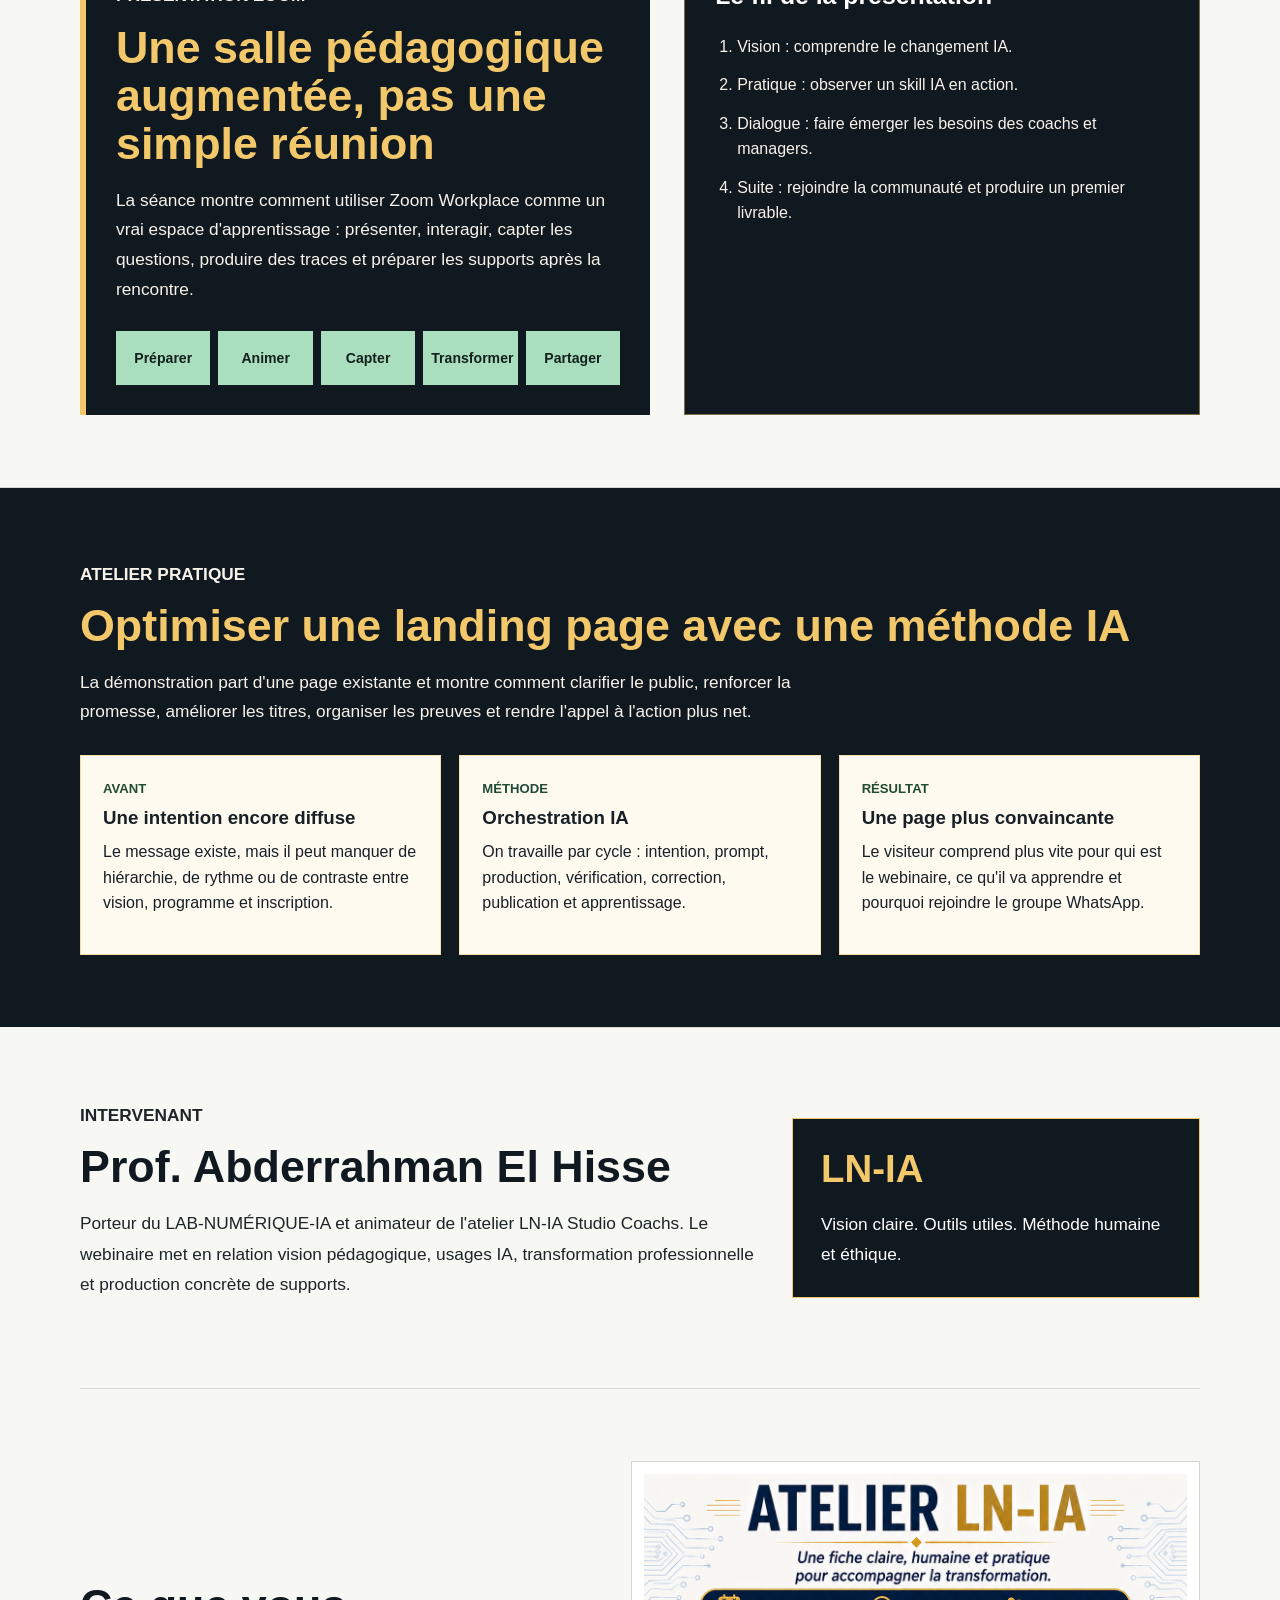
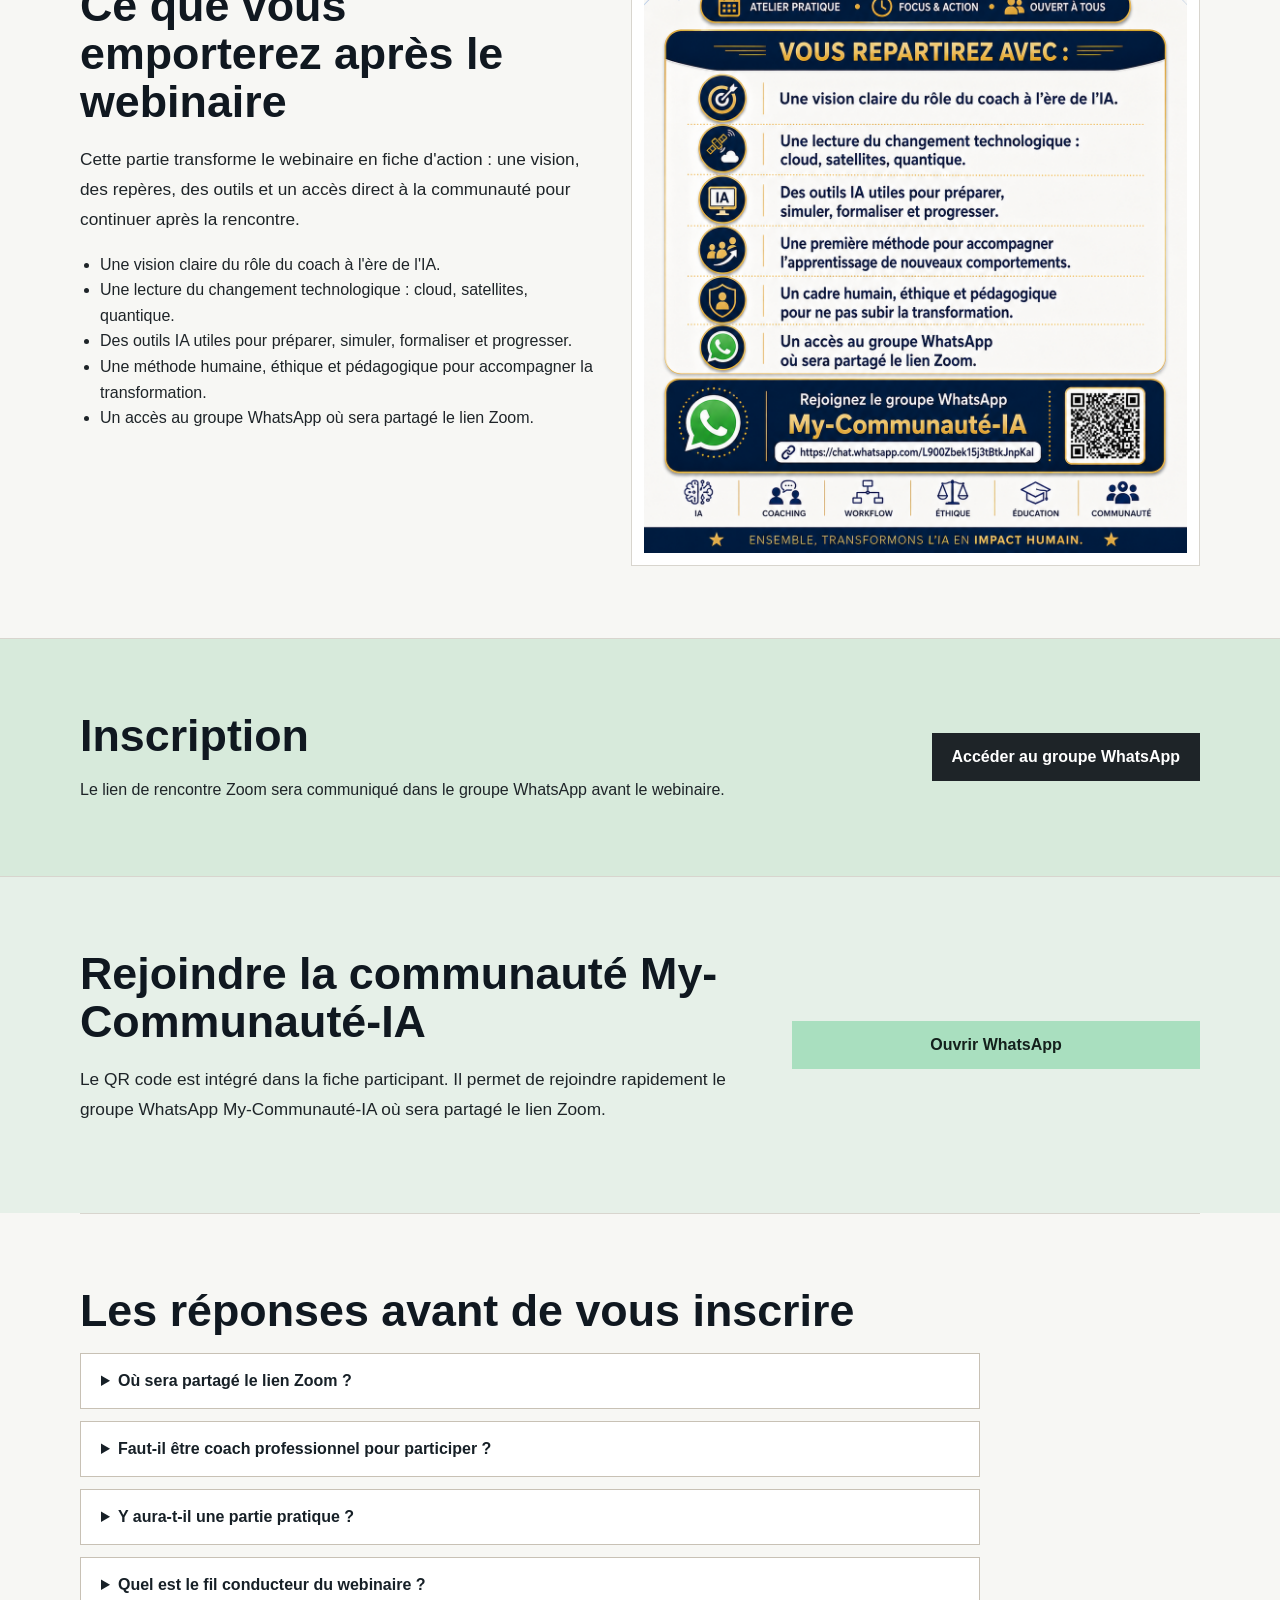
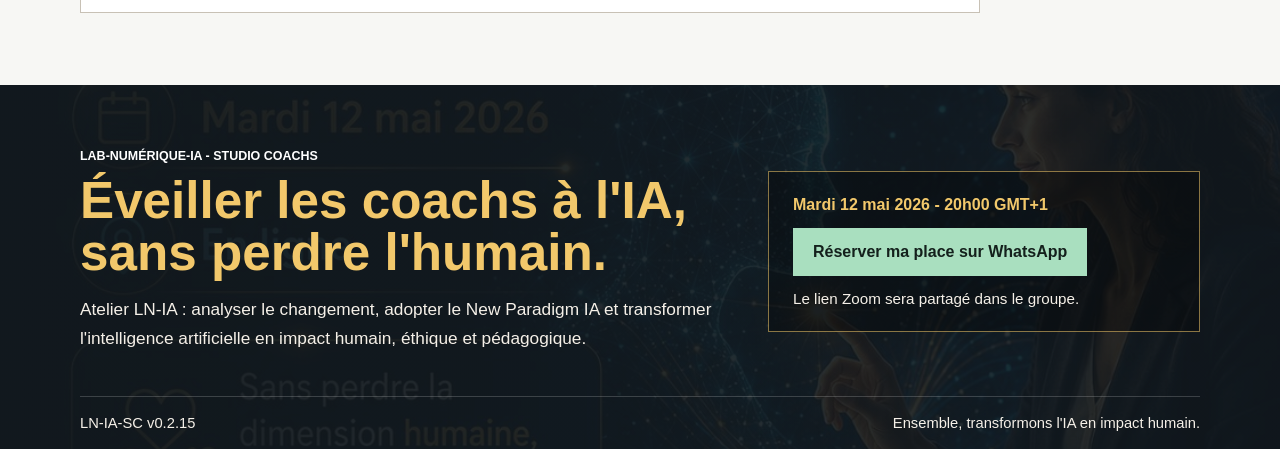
==== commit 78e9e5b7: "Polish LN-IA Studio Coachs release" ====
--- a/index.html
+++ b/index.html
@@ -148,15 +148,15 @@
 
       <section id="atelier" class="section zoom-workshop-section">
         <div class="zoom-workshop-copy">
-          <p class="kicker">Presentation Zoom</p>
-          <h2>Une salle pedagogique augmentee, pas une simple reunion</h2>
-          <p>
-            La seance montre comment utiliser Zoom Workplace comme un vrai
-            espace d'apprentissage : presenter, interagir, capter les questions,
-            produire des traces et preparer les supports apres la rencontre.
-          </p>
-          <div class="workshop-flow" aria-label="Cycle de la seance Zoom LN-IA">
-            <span>Preparer</span>
+          <p class="kicker">Présentation Zoom</p>
+          <h2>Une salle pédagogique augmentée, pas une simple réunion</h2>
+          <p>
+            La séance montre comment utiliser Zoom Workplace comme un vrai
+            espace d'apprentissage : présenter, interagir, capter les questions,
+            produire des traces et préparer les supports après la rencontre.
+          </p>
+          <div class="workshop-flow" aria-label="Cycle de la séance Zoom LN-IA">
+            <span>Préparer</span>
             <span>Animer</span>
             <span>Capter</span>
             <span>Transformer</span>
@@ -164,12 +164,12 @@
           </div>
         </div>
         <div class="zoom-workshop-panel">
-          <h3>Le fil de la presentation</h3>
+          <h3>Le fil de la présentation</h3>
           <ol>
             <li>Vision : comprendre le changement IA.</li>
             <li>Pratique : observer un skill IA en action.</li>
-            <li>Dialogue : faire emerger les besoins des coachs et managers.</li>
-            <li>Suite : rejoindre la communaute et produire un premier livrable.</li>
+            <li>Dialogue : faire émerger les besoins des coachs et managers.</li>
+            <li>Suite : rejoindre la communauté et produire un premier livrable.</li>
           </ol>
         </div>
       </section>
@@ -177,11 +177,11 @@
       <section class="section optimization-section">
         <div>
           <p class="kicker">Atelier pratique</p>
-          <h2>Optimiser une landing page avec une methode IA</h2>
-          <p>
-            La demonstration part d'une page existante et montre comment
-            clarifier le public, renforcer la promesse, ameliorer les titres,
-            organiser les preuves et rendre l'appel a l'action plus net.
+          <h2>Optimiser une landing page avec une méthode IA</h2>
+          <p>
+            La démonstration part d'une page existante et montre comment
+            clarifier le public, renforcer la promesse, améliorer les titres,
+            organiser les preuves et rendre l'appel à l'action plus net.
           </p>
         </div>
         <div class="optimization-grid">
@@ -189,20 +189,20 @@
             <p class="program-step">Avant</p>
             <h3>Une intention encore diffuse</h3>
             <p>
-              Le message existe, mais il peut manquer de hierarchie, de rythme
+              Le message existe, mais il peut manquer de hiérarchie, de rythme
               ou de contraste entre vision, programme et inscription.
             </p>
           </article>
           <article>
-            <p class="program-step">Methode</p>
+            <p class="program-step">Méthode</p>
             <h3>Orchestration IA</h3>
             <p>
               On travaille par cycle : intention, prompt, production,
-              verification, correction, publication et apprentissage.
+              vérification, correction, publication et apprentissage.
             </p>
           </article>
           <article>
-            <p class="program-step">Resultat</p>
+            <p class="program-step">Résultat</p>
             <h3>Une page plus convaincante</h3>
             <p>
               Le visiteur comprend plus vite pour qui est le webinaire, ce
@@ -334,7 +334,7 @@
         </div>
       </div>
       <div class="footer-bottom">
-        <span>LN-IA-SC v0.1.2</span>
+        <span>LN-IA-SC v0.2.15</span>
         <span>Ensemble, transformons l'IA en impact humain.</span>
       </div>
     </footer>
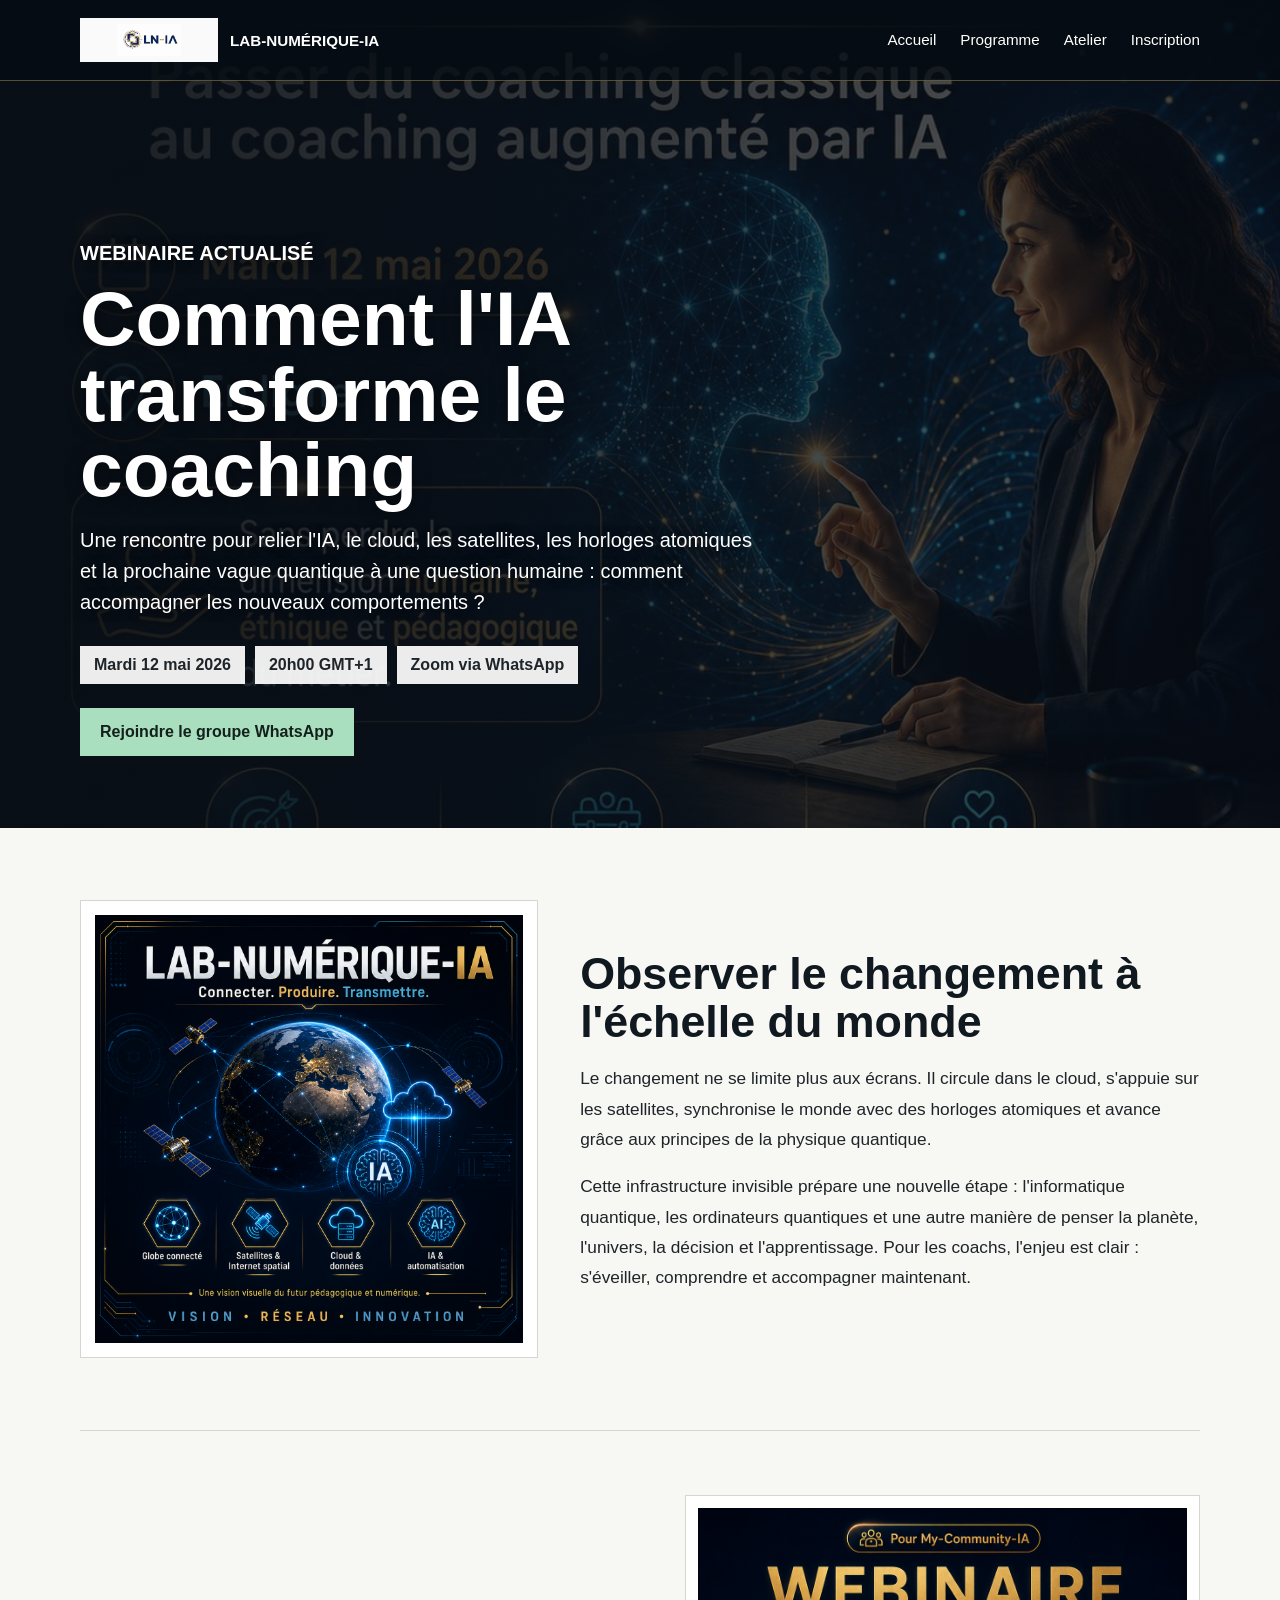
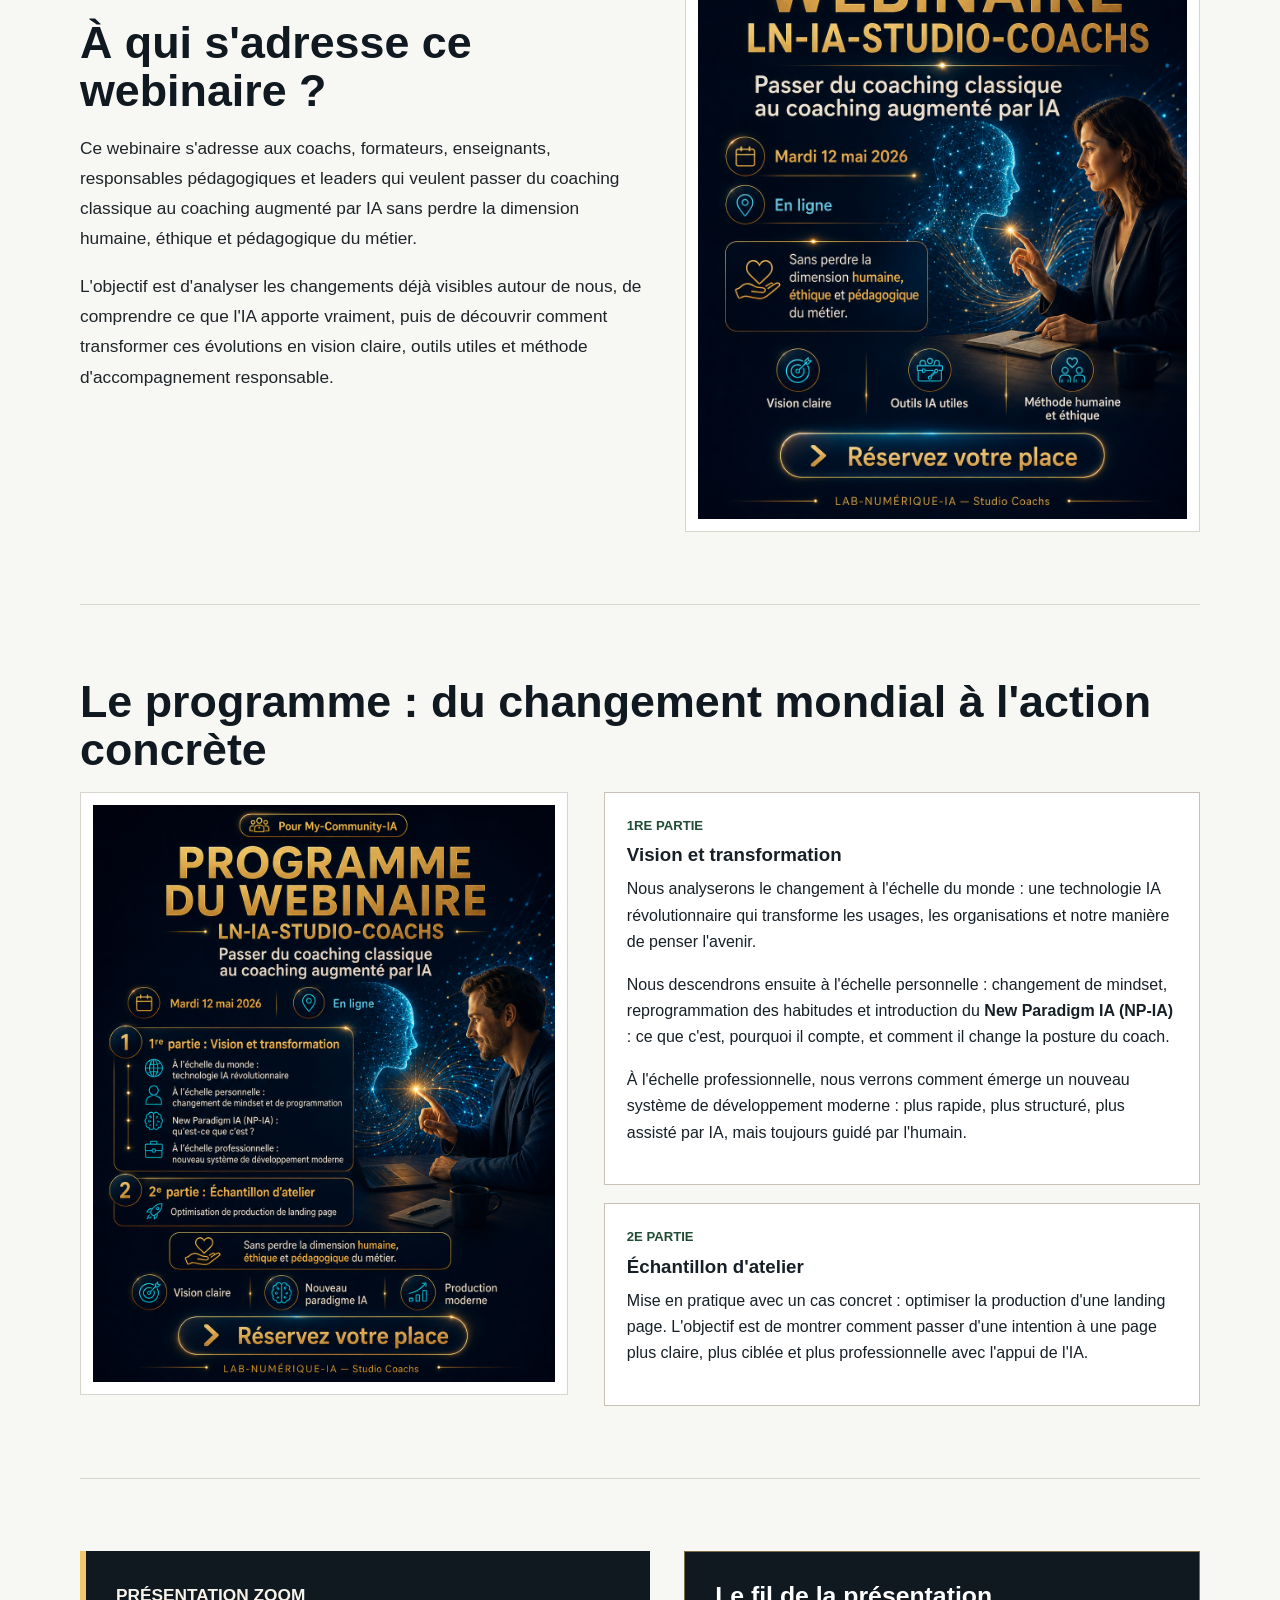
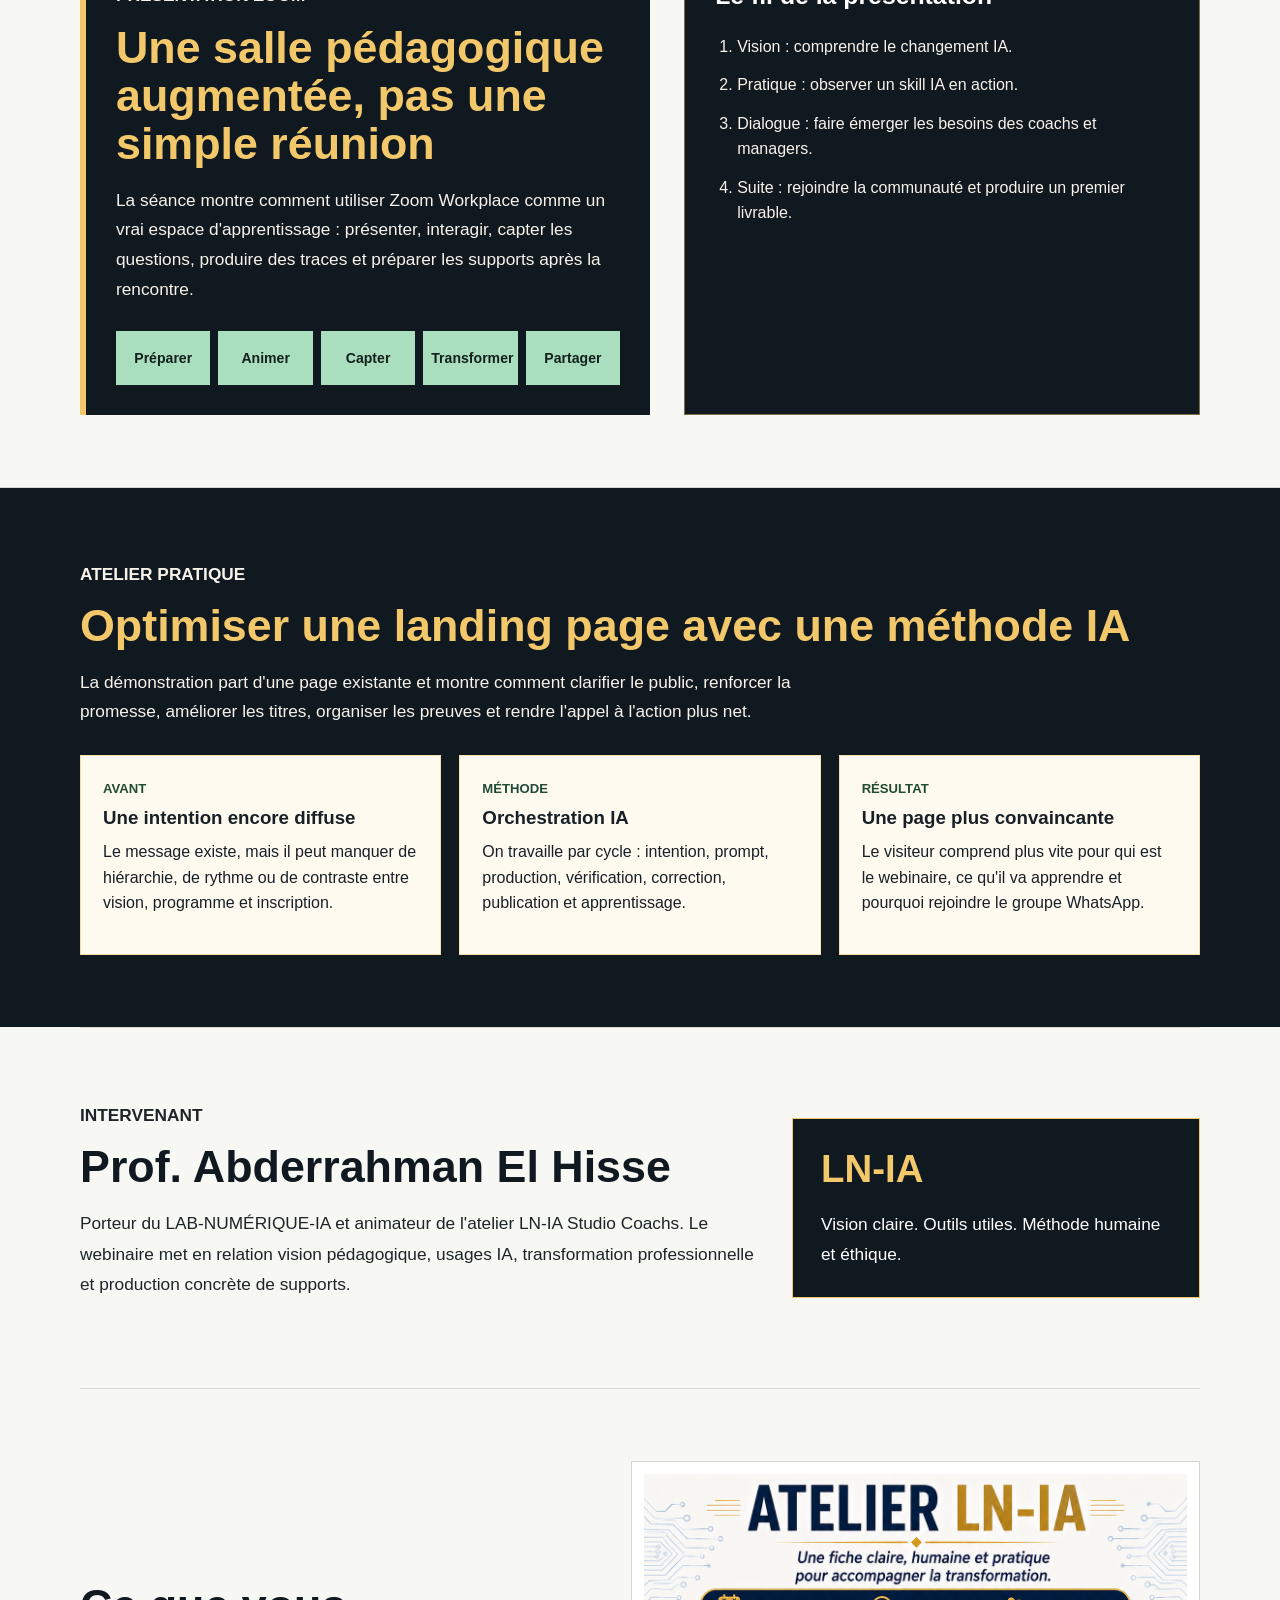
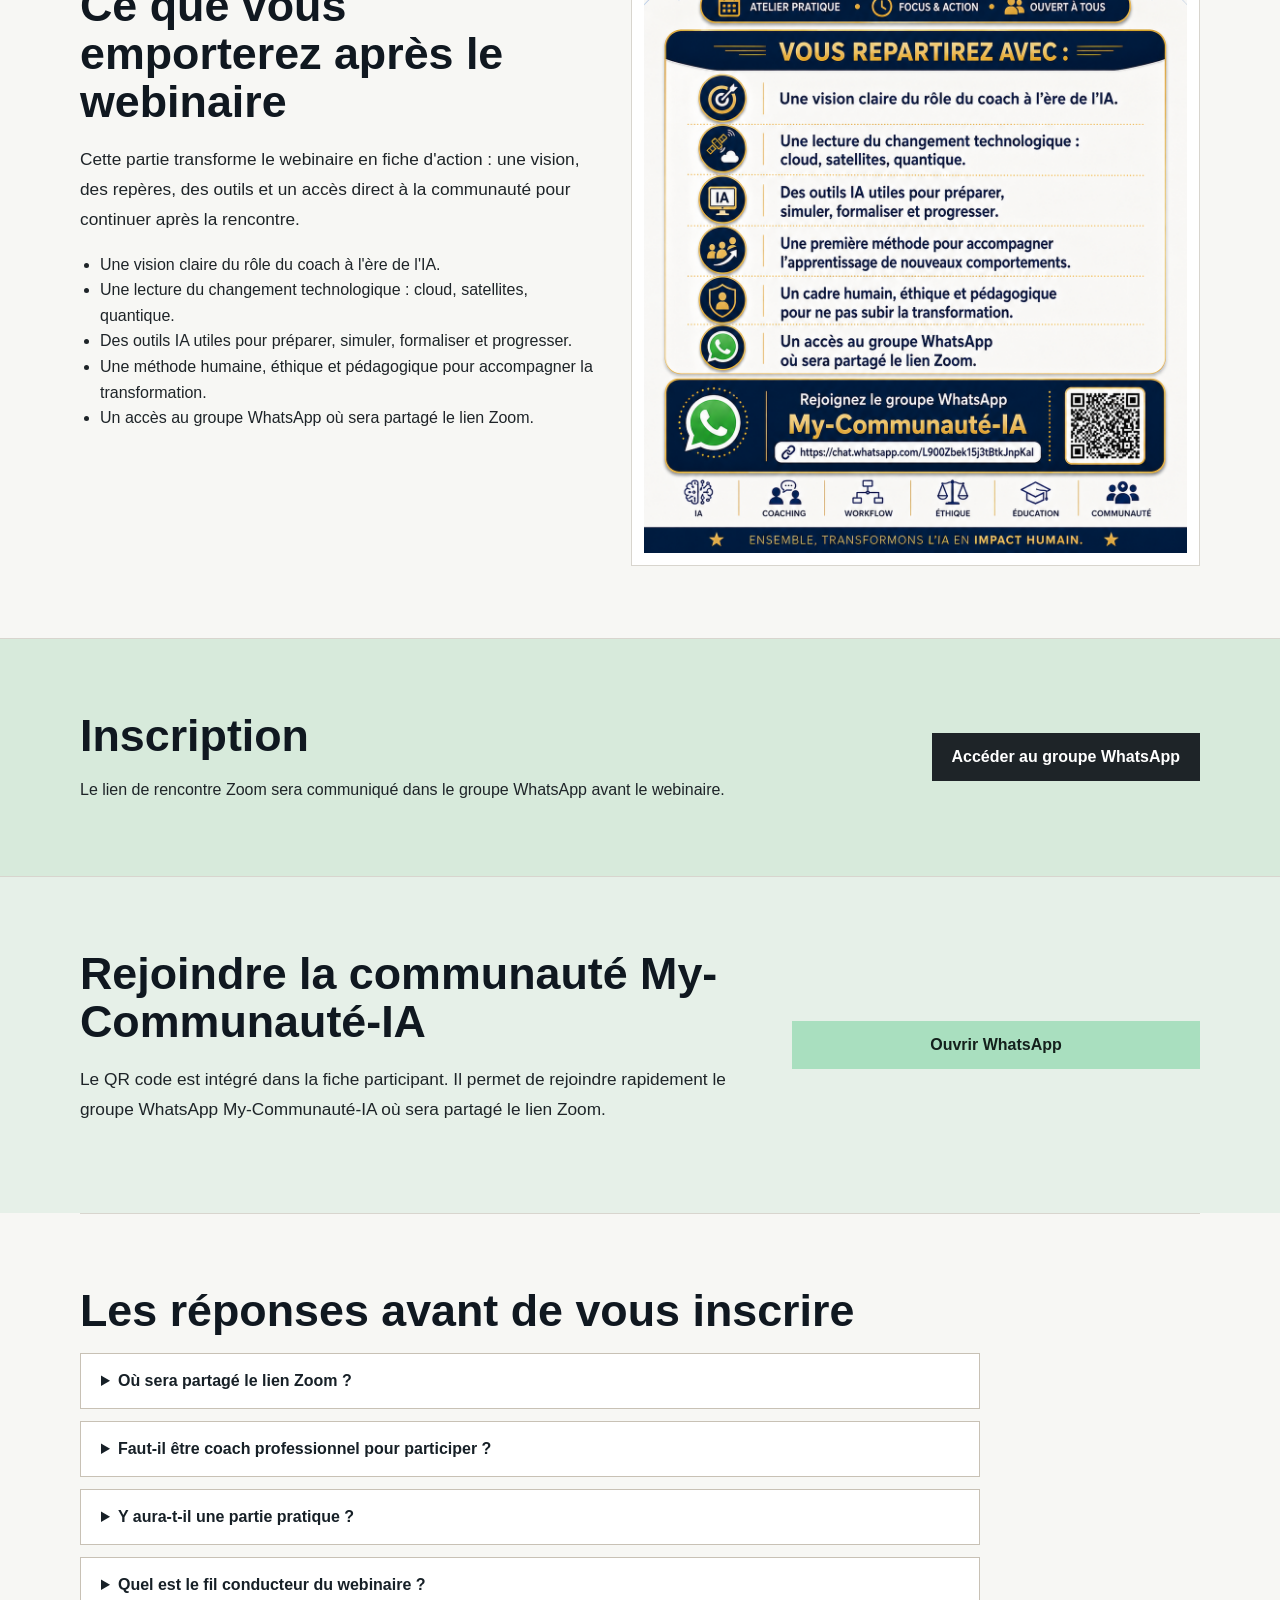
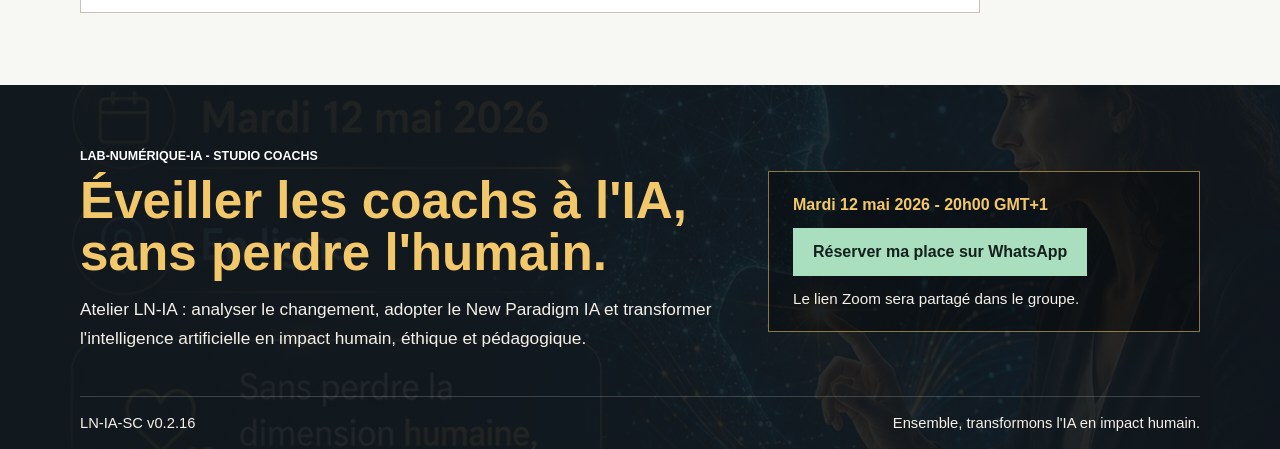
==== commit 8bc04e1d: "Optimize LN-IA landing page" ====
--- a/index.html
+++ b/index.html
@@ -7,20 +7,26 @@
       name="description"
       content="Webinaire LAB-NUMÉRIQUE-IA - Studio Coachs, mardi 12 mai 2026 à 20h00 GMT+1."
     >
+    <meta name="theme-color" content="#101820">
+    <link rel="canonical" href="https://elhisse-clprepas.github.io/ln-ia-studio-coachs/">
+    <link rel="preload" as="image" href="assets/img/og.jpg">
     <meta property="og:title" content="Comment l'IA transforme le coaching">
     <meta
       property="og:description"
       content="Passer du coaching classique au coaching augmenté par IA, sans perdre la dimension humaine, éthique et pédagogique."
     >
+    <meta property="og:type" content="website">
+    <meta property="og:url" content="https://elhisse-clprepas.github.io/ln-ia-studio-coachs/">
     <meta property="og:image" content="assets/img/affiche-webinaire-mardi-12-mai-2026.png">
     <title>Webinaire - LAB-NUMÉRIQUE-IA Studio Coachs</title>
     <link rel="stylesheet" href="assets/css/style.css">
   </head>
   <body class="webinar-page">
+    <a class="skip-link" href="#programme">Aller au programme</a>
     <header class="webinar-hero">
       <nav class="topbar" aria-label="Navigation principale">
         <a class="brand-lockup" href="#top" aria-label="Retour au début de la page">
-          <img src="assets/img/logo-ln-ia.png" alt="LN-IA" class="partner-logo">
+          <img src="assets/img/logo-ln-ia.png" alt="LN-IA" class="partner-logo" width="138" height="44" decoding="async">
           <span>LAB-NUMÉRIQUE-IA</span>
         </a>
         <a href="#top">Accueil</a>
@@ -58,6 +64,10 @@
           <img
             src="assets/img/affiche-lab-numerique-ia.png"
             alt="Affiche LAB-NUMÉRIQUE-IA"
+            width="900"
+            height="900"
+            loading="lazy"
+            decoding="async"
           >
         </div>
         <div class="transformation-copy">
@@ -98,6 +108,10 @@
           <img
             src="assets/img/affiche-webinaire-mardi-12-mai-2026.png"
             alt="Affiche du webinaire LN-IA Studio Coachs du mardi 12 mai 2026"
+            width="900"
+            height="900"
+            loading="lazy"
+            decoding="async"
           >
         </div>
       </section>
@@ -109,6 +123,10 @@
             <img
               src="assets/img/programme-webinaire-atelier-ln-ia.png"
               alt="Programme du webinaire Atelier LN-IA Studio Coachs"
+              width="900"
+              height="900"
+              loading="lazy"
+              decoding="async"
             >
           </div>
           <div class="program-copy">
@@ -248,6 +266,10 @@
           <img
             src="assets/img/fiche-vous-repartirez-avec.png"
             alt="Fiche Vous repartirez avec du webinaire Atelier LN-IA"
+            width="900"
+            height="900"
+            loading="lazy"
+            decoding="async"
           >
         </div>
       </section>
@@ -334,7 +356,7 @@
         </div>
       </div>
       <div class="footer-bottom">
-        <span>LN-IA-SC v0.2.15</span>
+        <span>LN-IA-SC v0.2.16</span>
         <span>Ensemble, transformons l'IA en impact humain.</span>
       </div>
     </footer>
--- a/assets/css/style.css
+++ b/assets/css/style.css
@@ -4,6 +4,10 @@
   font-family: Arial, Helvetica, sans-serif;
 }
 
+html {
+  scroll-behavior: smooth;
+}
+
 * {
   box-sizing: border-box;
 }
@@ -19,8 +23,31 @@
   text-decoration: none;
 }
 
+a:focus-visible,
+summary:focus-visible {
+  outline: 3px solid #f2c86b;
+  outline-offset: 4px;
+}
+
 img {
   max-width: 100%;
+  height: auto;
+}
+
+.skip-link {
+  position: fixed;
+  top: 12px;
+  left: 12px;
+  z-index: 10;
+  transform: translateY(-180%);
+  padding: 10px 14px;
+  color: #101820;
+  background: #f2c86b;
+  font-weight: 800;
+}
+
+.skip-link:focus {
+  transform: translateY(0);
 }
 
 .hero {
@@ -55,6 +82,15 @@
   font-size: 0.95rem;
 }
 
+.topbar a:not(.brand-lockup) {
+  padding: 8px 0;
+  border-bottom: 2px solid transparent;
+}
+
+.topbar a:not(.brand-lockup):hover {
+  border-bottom-color: #f2c86b;
+}
+
 .webinar-hero .topbar {
   width: 100%;
   padding-inline: max(16px, calc((100% - 1120px) / 2));
@@ -160,11 +196,23 @@
   color: #14201c;
   background: #a9dfbf;
   font-weight: 700;
+  transition:
+    background-color 160ms ease,
+    transform 160ms ease;
+}
+
+.primary-action:hover {
+  background: #c8f0d5;
+  transform: translateY(-1px);
 }
 
 .primary-action.dark {
   color: #fff;
   background: #1e2428;
+}
+
+.primary-action.dark:hover {
+  background: #101820;
 }
 
 .section {
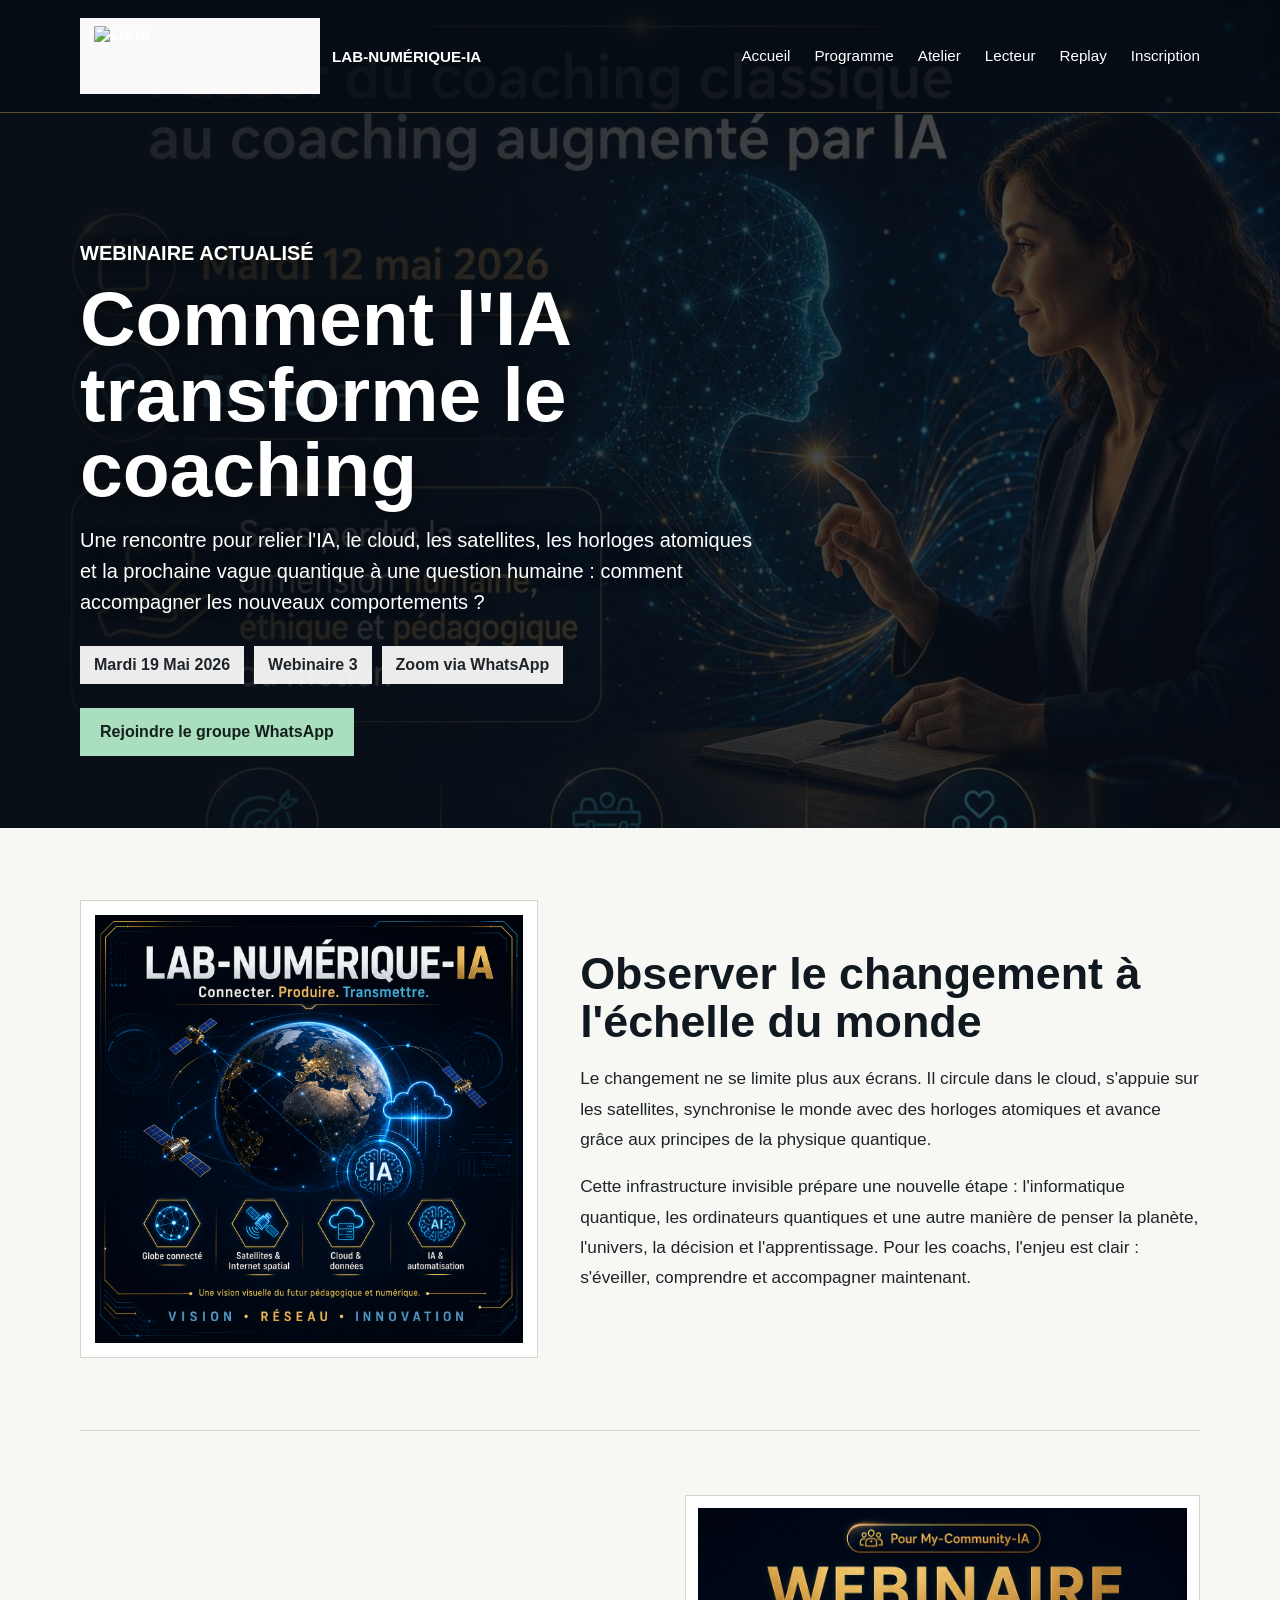
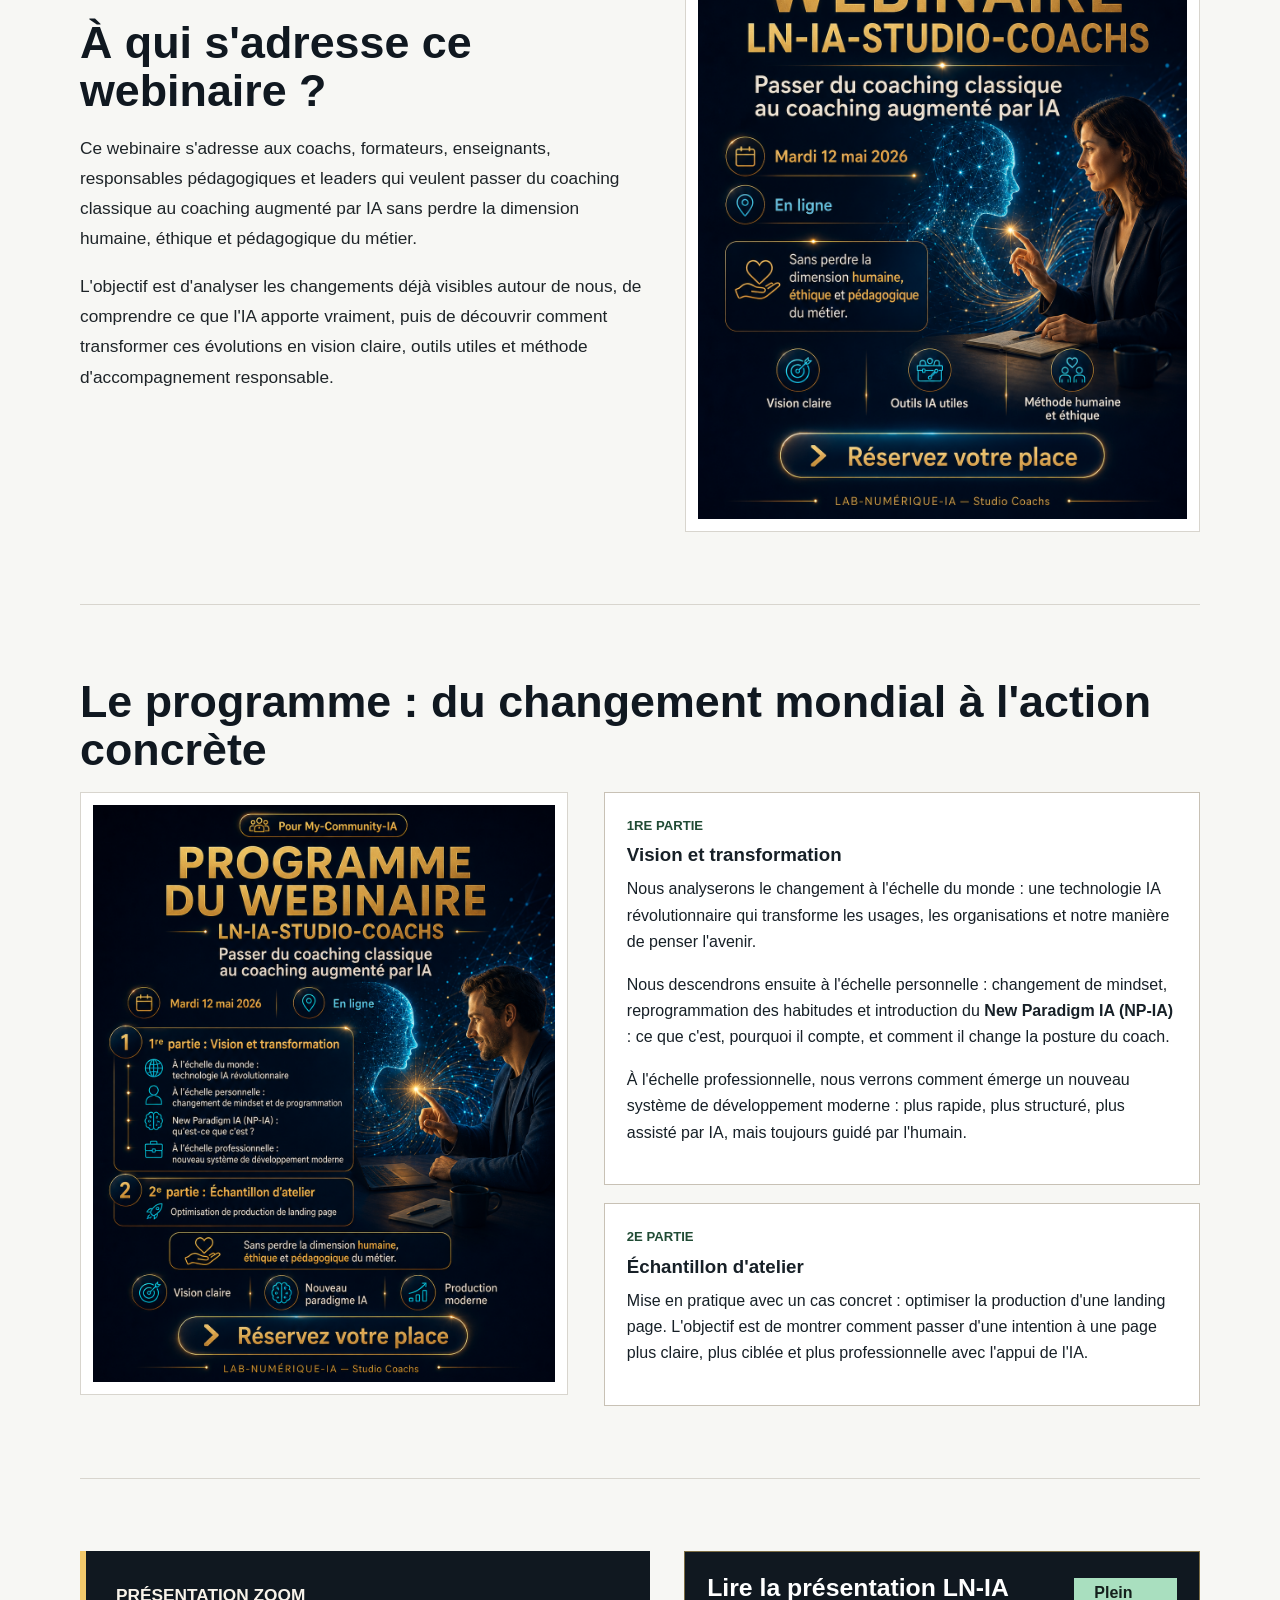
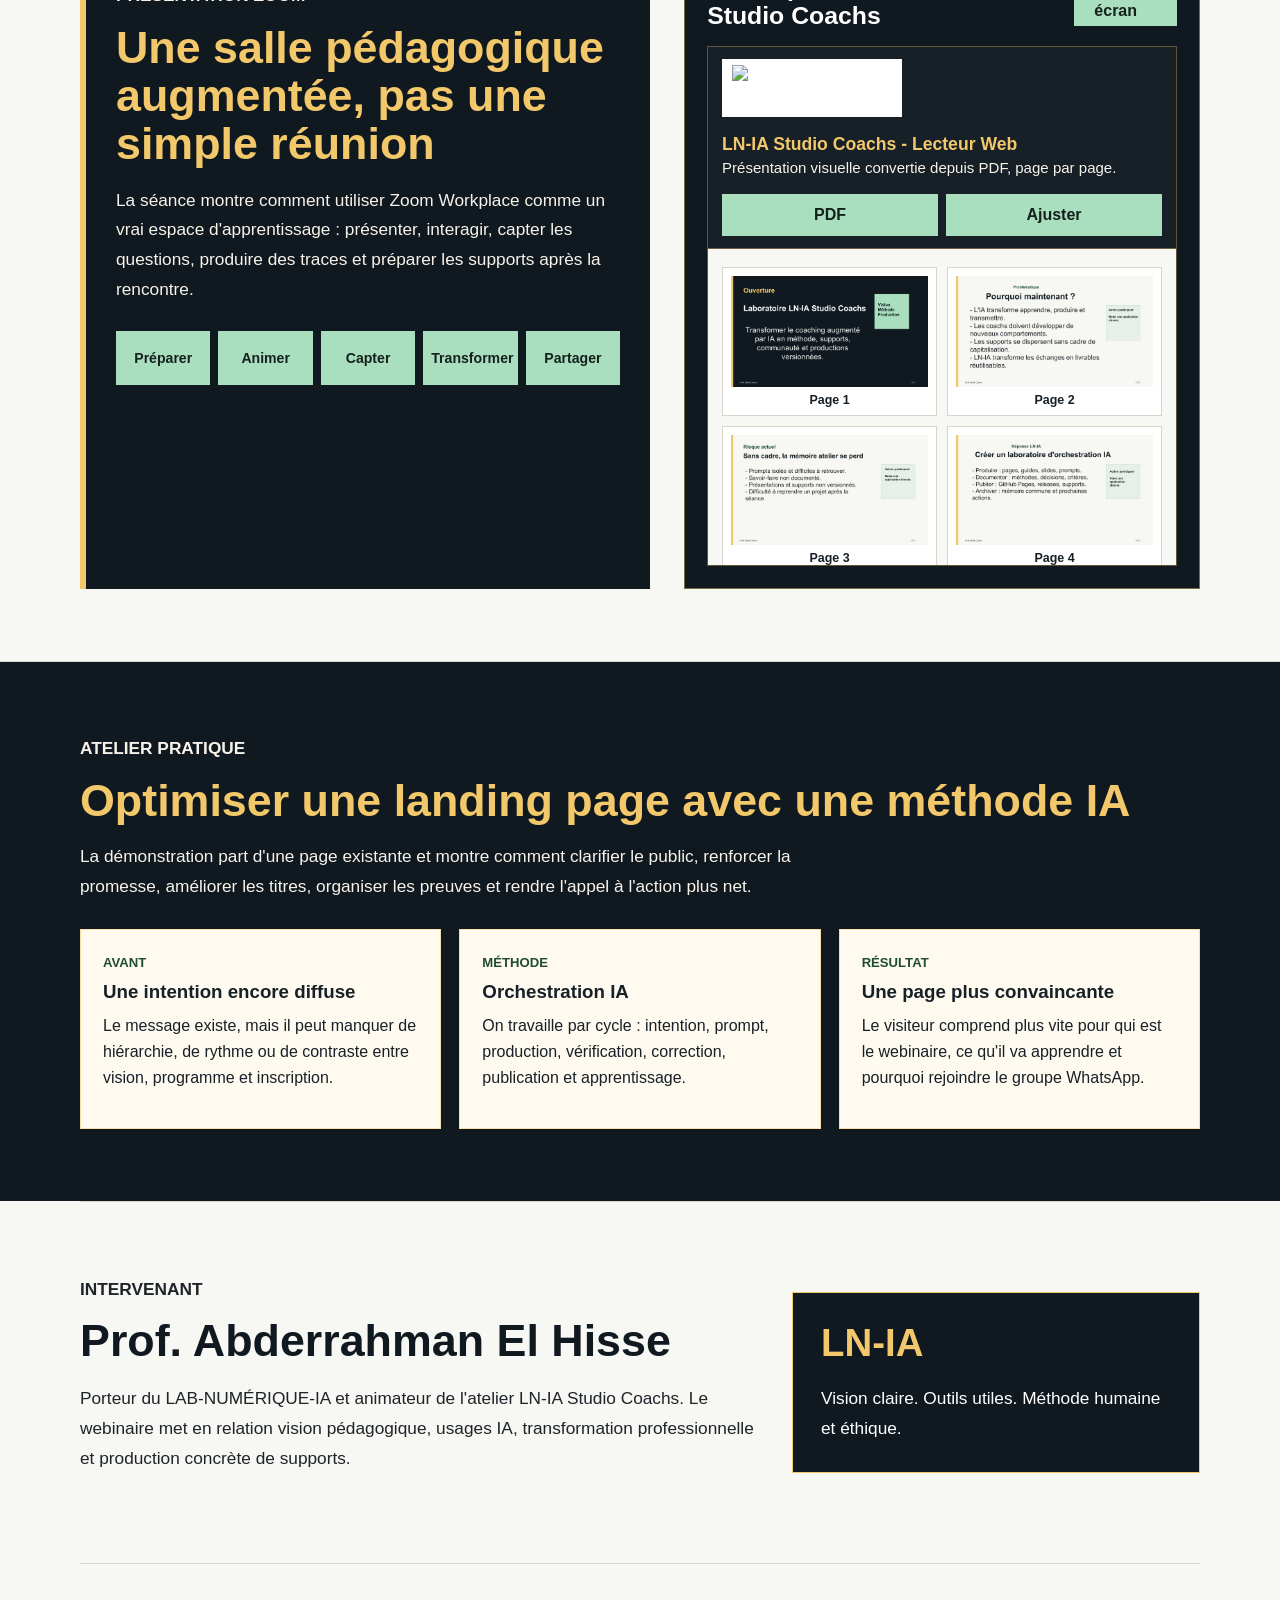
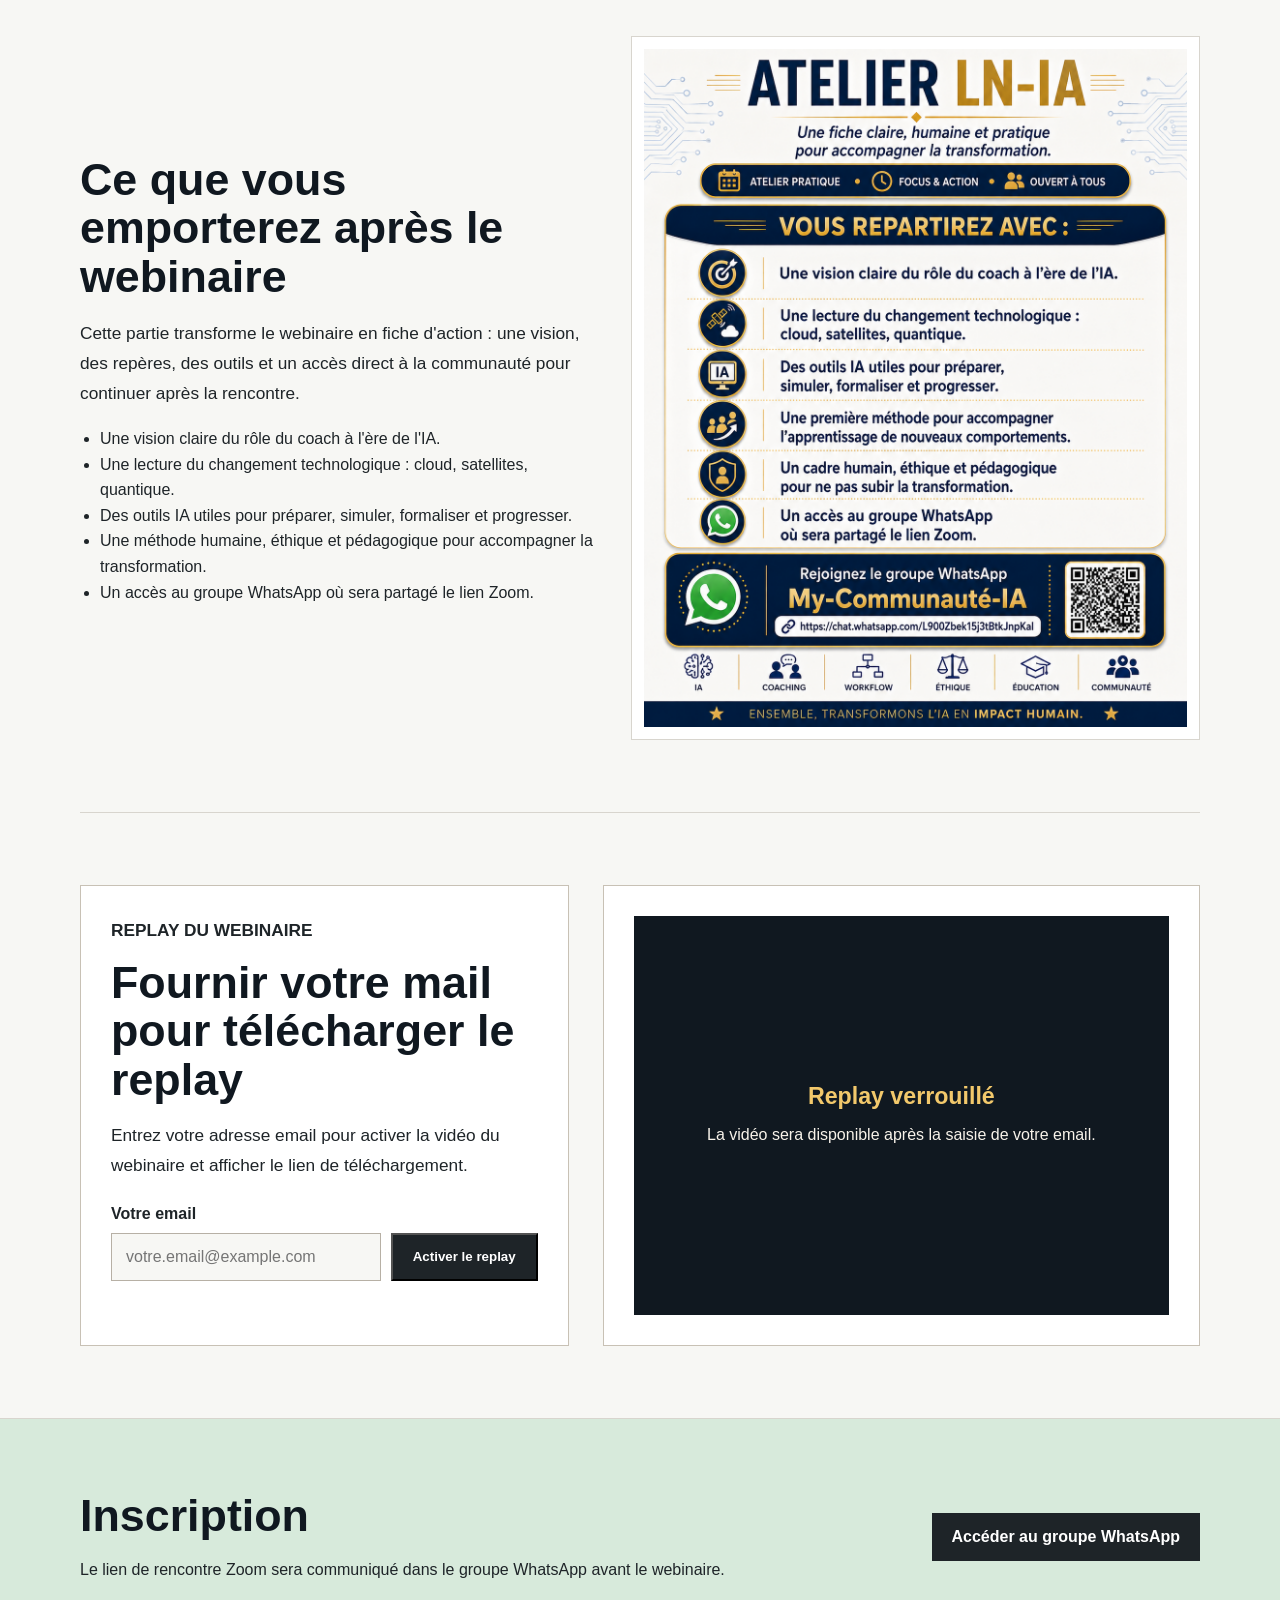
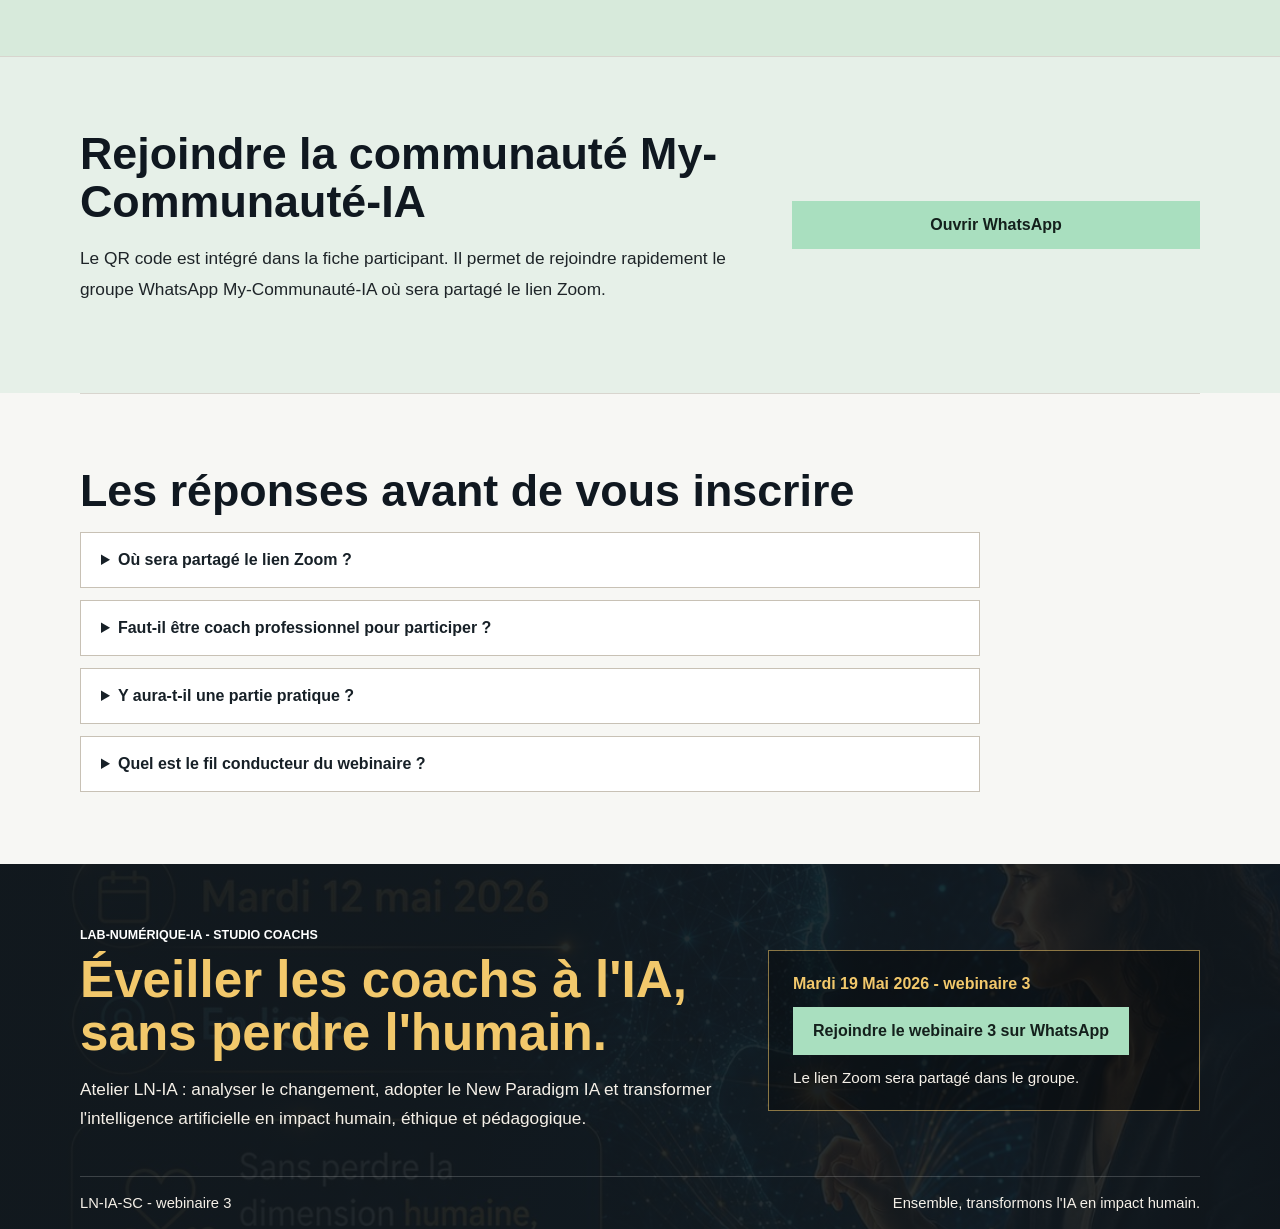
==== commit fc91cfa7: "Align homepage with webinar page" ====
--- a/index.html
+++ b/index.html
@@ -5,11 +5,12 @@
     <meta name="viewport" content="width=device-width, initial-scale=1">
     <meta
       name="description"
-      content="Webinaire LAB-NUMÉRIQUE-IA - Studio Coachs, mardi 12 mai 2026 à 20h00 GMT+1."
+      content="Webinaire LAB-NUMÉRIQUE-IA - Studio Coachs, Mardi 19 Mai 2026 - webinaire 3."
     >
     <meta name="theme-color" content="#101820">
     <link rel="canonical" href="https://elhisse-clprepas.github.io/ln-ia-studio-coachs/">
     <link rel="preload" as="image" href="assets/img/og.jpg">
+    <link rel="icon" type="image/png" href="assets/img/logo-LN-IA.png">
     <meta property="og:title" content="Comment l'IA transforme le coaching">
     <meta
       property="og:description"
@@ -26,12 +27,14 @@
     <header class="webinar-hero">
       <nav class="topbar" aria-label="Navigation principale">
         <a class="brand-lockup" href="#top" aria-label="Retour au début de la page">
-          <img src="assets/img/logo-ln-ia.png" alt="LN-IA" class="partner-logo" width="138" height="44" decoding="async">
+          <img src="assets/img/logo-LN-IA.png" alt="LN-IA" class="partner-logo" width="240" height="76" decoding="async">
           <span>LAB-NUMÉRIQUE-IA</span>
         </a>
         <a href="#top">Accueil</a>
         <a href="#programme">Programme</a>
         <a href="#atelier">Atelier</a>
+        <a href="#lecteur">Lecteur</a>
+        <a href="#replay">Replay</a>
         <a href="#inscription">Inscription</a>
       </nav>
 
@@ -44,8 +47,8 @@
           comment accompagner les nouveaux comportements ?
         </p>
         <div class="event-strip" aria-label="Informations du webinaire">
-          <span>Mardi 12 mai 2026</span>
-          <span>20h00 GMT+1</span>
+          <span>Mardi 19 Mai 2026</span>
+          <span>Webinaire 3</span>
           <span>Zoom via WhatsApp</span>
         </div>
         <a
@@ -107,7 +110,7 @@
         <div class="audience-poster">
           <img
             src="assets/img/affiche-webinaire-mardi-12-mai-2026.png"
-            alt="Affiche du webinaire LN-IA Studio Coachs du mardi 12 mai 2026"
+            alt="Affiche du webinaire LN-IA Studio Coachs du Mardi 19 Mai 2026"
             width="900"
             height="900"
             loading="lazy"
@@ -181,14 +184,22 @@
             <span>Partager</span>
           </div>
         </div>
-        <div class="zoom-workshop-panel">
-          <h3>Le fil de la présentation</h3>
-          <ol>
-            <li>Vision : comprendre le changement IA.</li>
-            <li>Pratique : observer un skill IA en action.</li>
-            <li>Dialogue : faire émerger les besoins des coachs et managers.</li>
-            <li>Suite : rejoindre la communauté et produire un premier livrable.</li>
-          </ol>
+        <div id="lecteur" class="zoom-workshop-panel workshop-reader-panel">
+          <div class="workshop-reader-header">
+            <h3>Lire la présentation LN-IA Studio Coachs</h3>
+            <a
+              class="primary-action"
+              href="reader/ln-ia-studio-coachs/index.html"
+            >
+              Plein écran
+            </a>
+          </div>
+          <iframe
+            class="workshop-reader-frame"
+            title="Lecteur Web LN-IA Studio Coachs"
+            src="reader/ln-ia-studio-coachs/index.html"
+            loading="lazy"
+          ></iframe>
         </div>
       </section>
 
@@ -274,6 +285,56 @@
         </div>
       </section>
 
+      <section id="replay" class="section replay-section" data-replay-section>
+        <div class="replay-copy">
+          <p class="kicker">Replay du webinaire</p>
+          <h2>Fournir votre mail pour t&eacute;l&eacute;charger le replay</h2>
+          <p>
+            Entrez votre adresse email pour activer la vid&eacute;o du webinaire
+            et afficher le lien de t&eacute;l&eacute;chargement.
+          </p>
+          <form class="replay-form" data-replay-form>
+            <label for="replay-email">Votre email</label>
+            <div class="replay-form-row">
+              <input
+                id="replay-email"
+                name="email"
+                type="email"
+                autocomplete="email"
+                placeholder="votre.email@example.com"
+                required
+                data-replay-email
+              >
+              <button class="primary-action dark" type="submit">
+                Activer le replay
+              </button>
+            </div>
+            <p class="replay-message" data-replay-message aria-live="polite"></p>
+          </form>
+        </div>
+        <div class="replay-player" data-replay-player aria-hidden="true">
+          <div class="replay-lock" data-replay-lock>
+            <span>Replay verrouill&eacute;</span>
+            <p>La vid&eacute;o sera disponible apr&egrave;s la saisie de votre email.</p>
+          </div>
+          <div class="replay-video" data-replay-video hidden>
+            <iframe
+              title="Replay du webinaire LN-IA Studio Coachs"
+              src="https://drive.google.com/file/d/1FVQArnrnkuY5tbUpvDrSh7wNN6z7x51A/preview"
+              allow="autoplay"
+              loading="lazy"
+            ></iframe>
+            <a
+              class="primary-action"
+              href="https://drive.google.com/uc?export=download&id=1FVQArnrnkuY5tbUpvDrSh7wNN6z7x51A"
+              rel="noopener"
+            >
+              T&eacute;l&eacute;charger le replay
+            </a>
+          </div>
+        </div>
+      </section>
+
       <section id="inscription" class="section registration-band">
         <div>
           <h2>Inscription</h2>
@@ -344,19 +405,19 @@
           </p>
         </div>
         <div class="footer-action">
-          <p class="footer-date">Mardi 12 mai 2026 - 20h00 GMT+1</p>
+          <p class="footer-date">Mardi 19 Mai 2026 - webinaire 3</p>
           <a
             class="primary-action"
             href="https://chat.whatsapp.com/L900Zbek15j3tBtkJnpKaI"
             rel="noopener"
           >
-            Réserver ma place sur WhatsApp
+            Rejoindre le webinaire 3 sur WhatsApp
           </a>
           <p class="footer-note">Le lien Zoom sera partagé dans le groupe.</p>
         </div>
       </div>
       <div class="footer-bottom">
-        <span>LN-IA-SC v0.2.16</span>
+        <span>LN-IA-SC - webinaire 3</span>
         <span>Ensemble, transformons l'IA en impact humain.</span>
       </div>
     </footer>
--- a/assets/css/style.css
+++ b/assets/css/style.css
@@ -124,11 +124,11 @@
 }
 
 .partner-logo {
-  width: 138px;
-  height: 44px;
+  width: 240px;
+  height: 76px;
   object-fit: contain;
   background: rgba(255, 255, 255, 0.98);
-  padding: 6px 10px;
+  padding: 8px 14px;
 }
 
 .hero-content {
@@ -431,6 +431,30 @@
   line-height: 1.55;
 }
 
+.workshop-reader-panel {
+  display: grid;
+  gap: 16px;
+  padding: 22px;
+}
+
+.workshop-reader-header {
+  display: flex;
+  align-items: center;
+  justify-content: space-between;
+  gap: 14px;
+}
+
+.workshop-reader-header h3 {
+  margin: 0;
+}
+
+.workshop-reader-frame {
+  width: 100%;
+  min-height: 520px;
+  background: #101820;
+  border: 1px solid rgba(242, 200, 107, 0.35);
+}
+
 .optimization-section {
   width: 100%;
   padding-inline: max(16px, calc((100% - 1120px) / 2));
@@ -471,6 +495,111 @@
   display: block;
   width: 100%;
   height: auto;
+}
+
+.replay-section {
+  display: grid;
+  grid-template-columns: minmax(0, 0.9fr) minmax(0, 1.1fr);
+  gap: 34px;
+  align-items: stretch;
+}
+
+.replay-copy,
+.replay-player {
+  padding: 30px;
+  background: #fff;
+  border: 1px solid #c8c1b5;
+}
+
+.replay-copy p {
+  max-width: 680px;
+  line-height: 1.72;
+  font-size: 1.08rem;
+}
+
+.replay-form {
+  display: grid;
+  gap: 10px;
+  margin-top: 24px;
+}
+
+.replay-form label {
+  font-weight: 800;
+}
+
+.replay-form-row {
+  display: grid;
+  grid-template-columns: minmax(0, 1fr) auto;
+  gap: 10px;
+}
+
+.replay-form input {
+  min-height: 48px;
+  width: 100%;
+  padding: 0 14px;
+  color: #172027;
+  background: #f7f7f4;
+  border: 1px solid #b7b0a5;
+  font: inherit;
+}
+
+.replay-form input:focus-visible {
+  outline: 3px solid #f2c86b;
+  outline-offset: 2px;
+}
+
+.replay-message {
+  min-height: 1.4em;
+  margin: 0;
+  color: #204b34;
+  font-weight: 700;
+}
+
+.replay-player {
+  display: grid;
+  min-height: 360px;
+}
+
+.replay-lock {
+  display: grid;
+  place-content: center;
+  min-height: 300px;
+  padding: 28px;
+  color: #f8f3ea;
+  background: #101820;
+  text-align: center;
+}
+
+.replay-lock span {
+  display: block;
+  margin-bottom: 12px;
+  color: #f2c86b;
+  font-size: 1.45rem;
+  font-weight: 800;
+}
+
+.replay-lock p {
+  max-width: 420px;
+  margin: 0;
+  line-height: 1.6;
+}
+
+.replay-video {
+  display: grid;
+  gap: 16px;
+  align-content: start;
+}
+
+.replay-lock[hidden],
+.replay-video[hidden] {
+  display: none;
+}
+
+.replay-video iframe {
+  width: 100%;
+  aspect-ratio: 16 / 9;
+  border: 0;
+  background: #101820;
 }
 
 .speaker-section,
@@ -659,8 +788,8 @@
   }
 
   .partner-logo {
-    width: 112px;
-    height: 38px;
+    width: 176px;
+    height: 56px;
   }
 
   .webinar-hero .topbar {
@@ -747,6 +876,15 @@
     padding: 22px;
   }
 
+  .workshop-reader-header {
+    align-items: flex-start;
+    flex-direction: column;
+  }
+
+  .workshop-reader-frame {
+    min-height: 560px;
+  }
+
   .workshop-flow {
     grid-template-columns: 1fr;
   }
@@ -758,6 +896,25 @@
   .takeaways-section {
     grid-template-columns: 1fr;
     gap: 24px;
+  }
+
+  .replay-section {
+    grid-template-columns: 1fr;
+    gap: 18px;
+  }
+
+  .replay-copy,
+  .replay-player {
+    padding: 20px;
+  }
+
+  .replay-form-row {
+    grid-template-columns: 1fr;
+  }
+
+  .replay-player,
+  .replay-lock {
+    min-height: 260px;
   }
 
   .speaker-section,
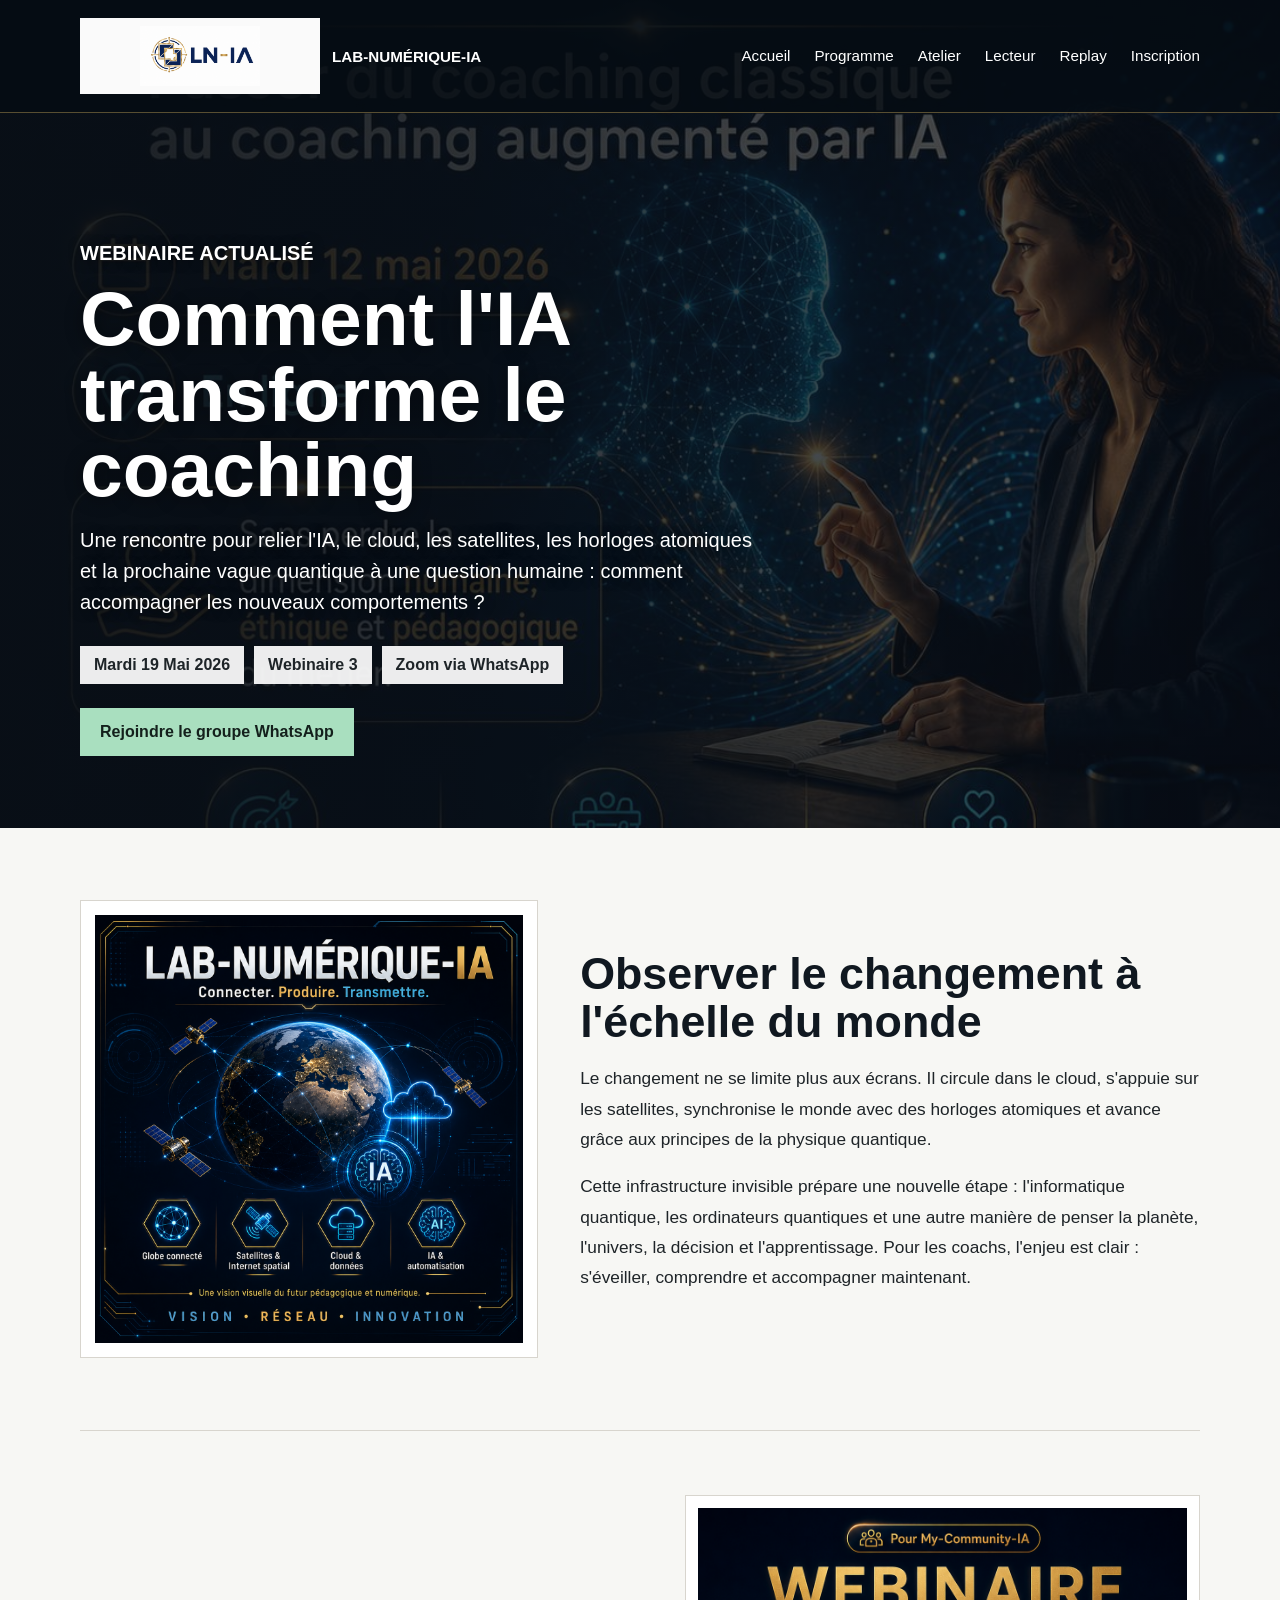
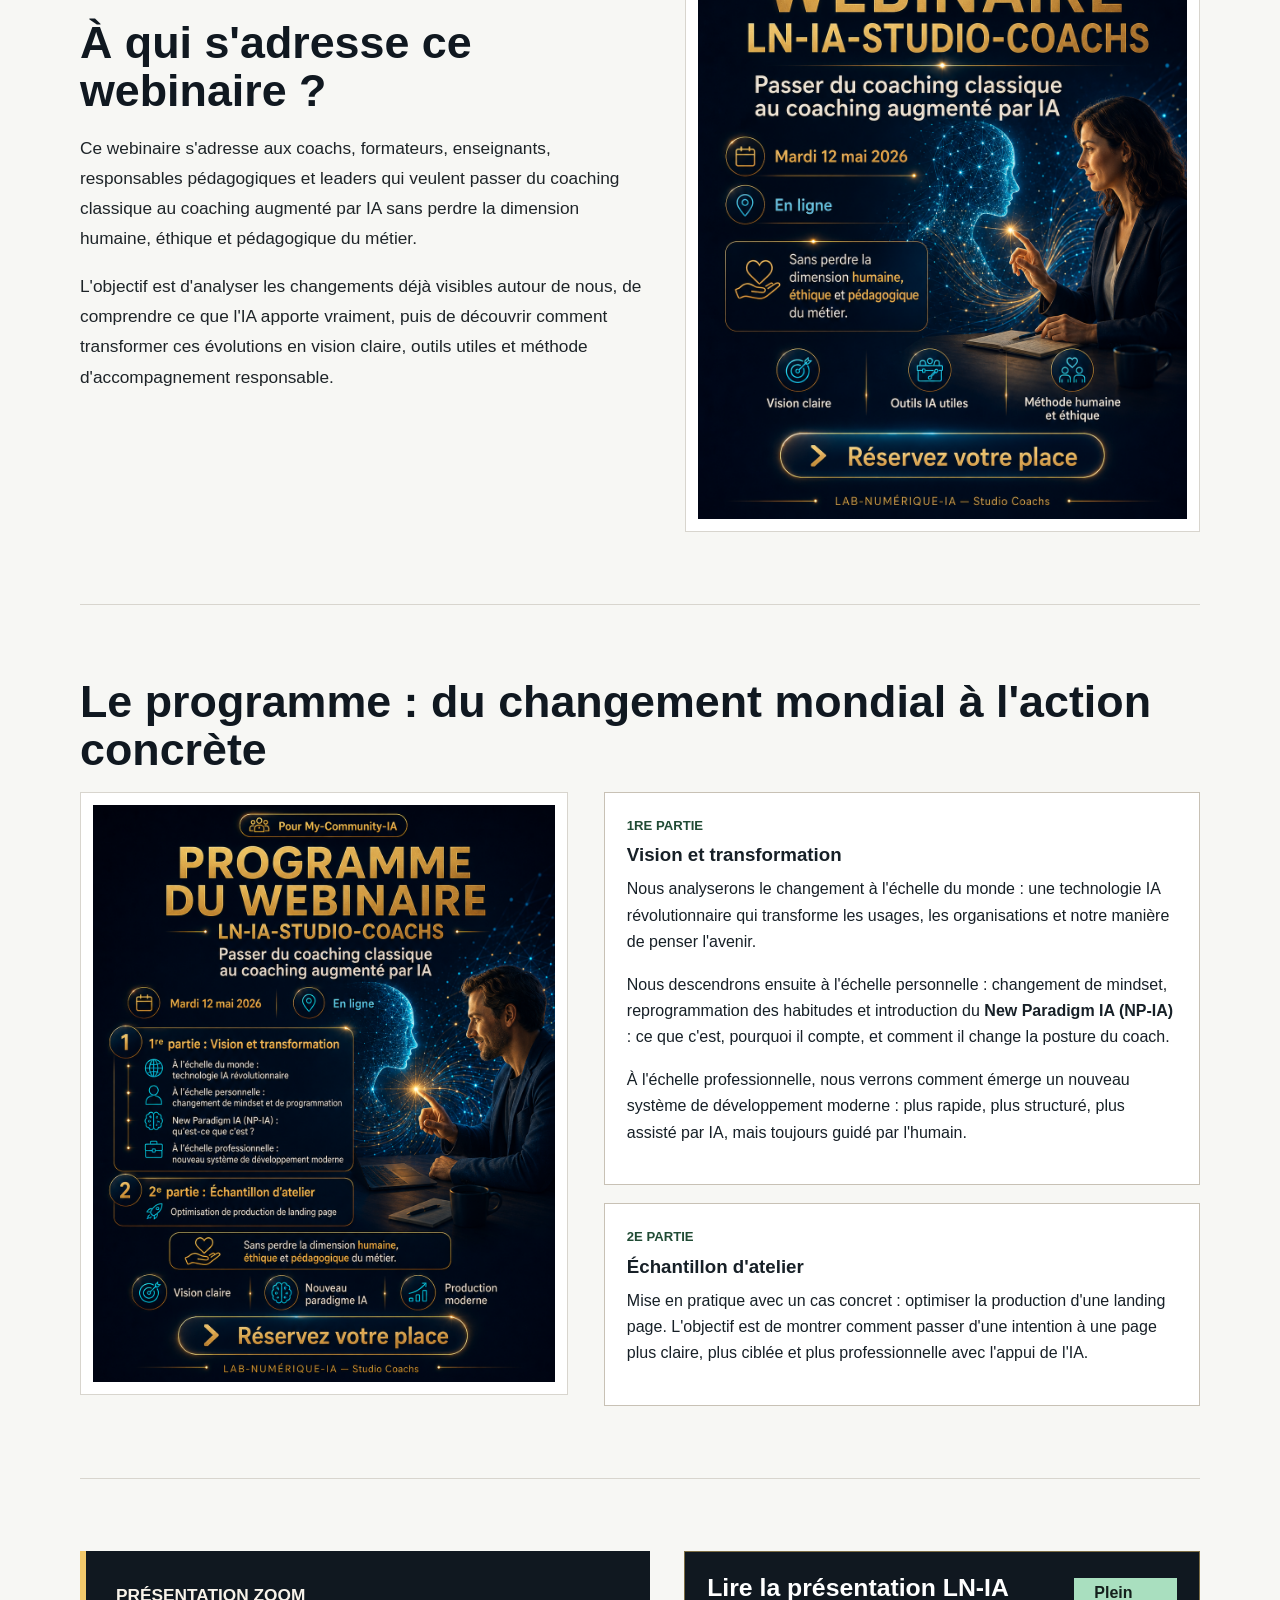
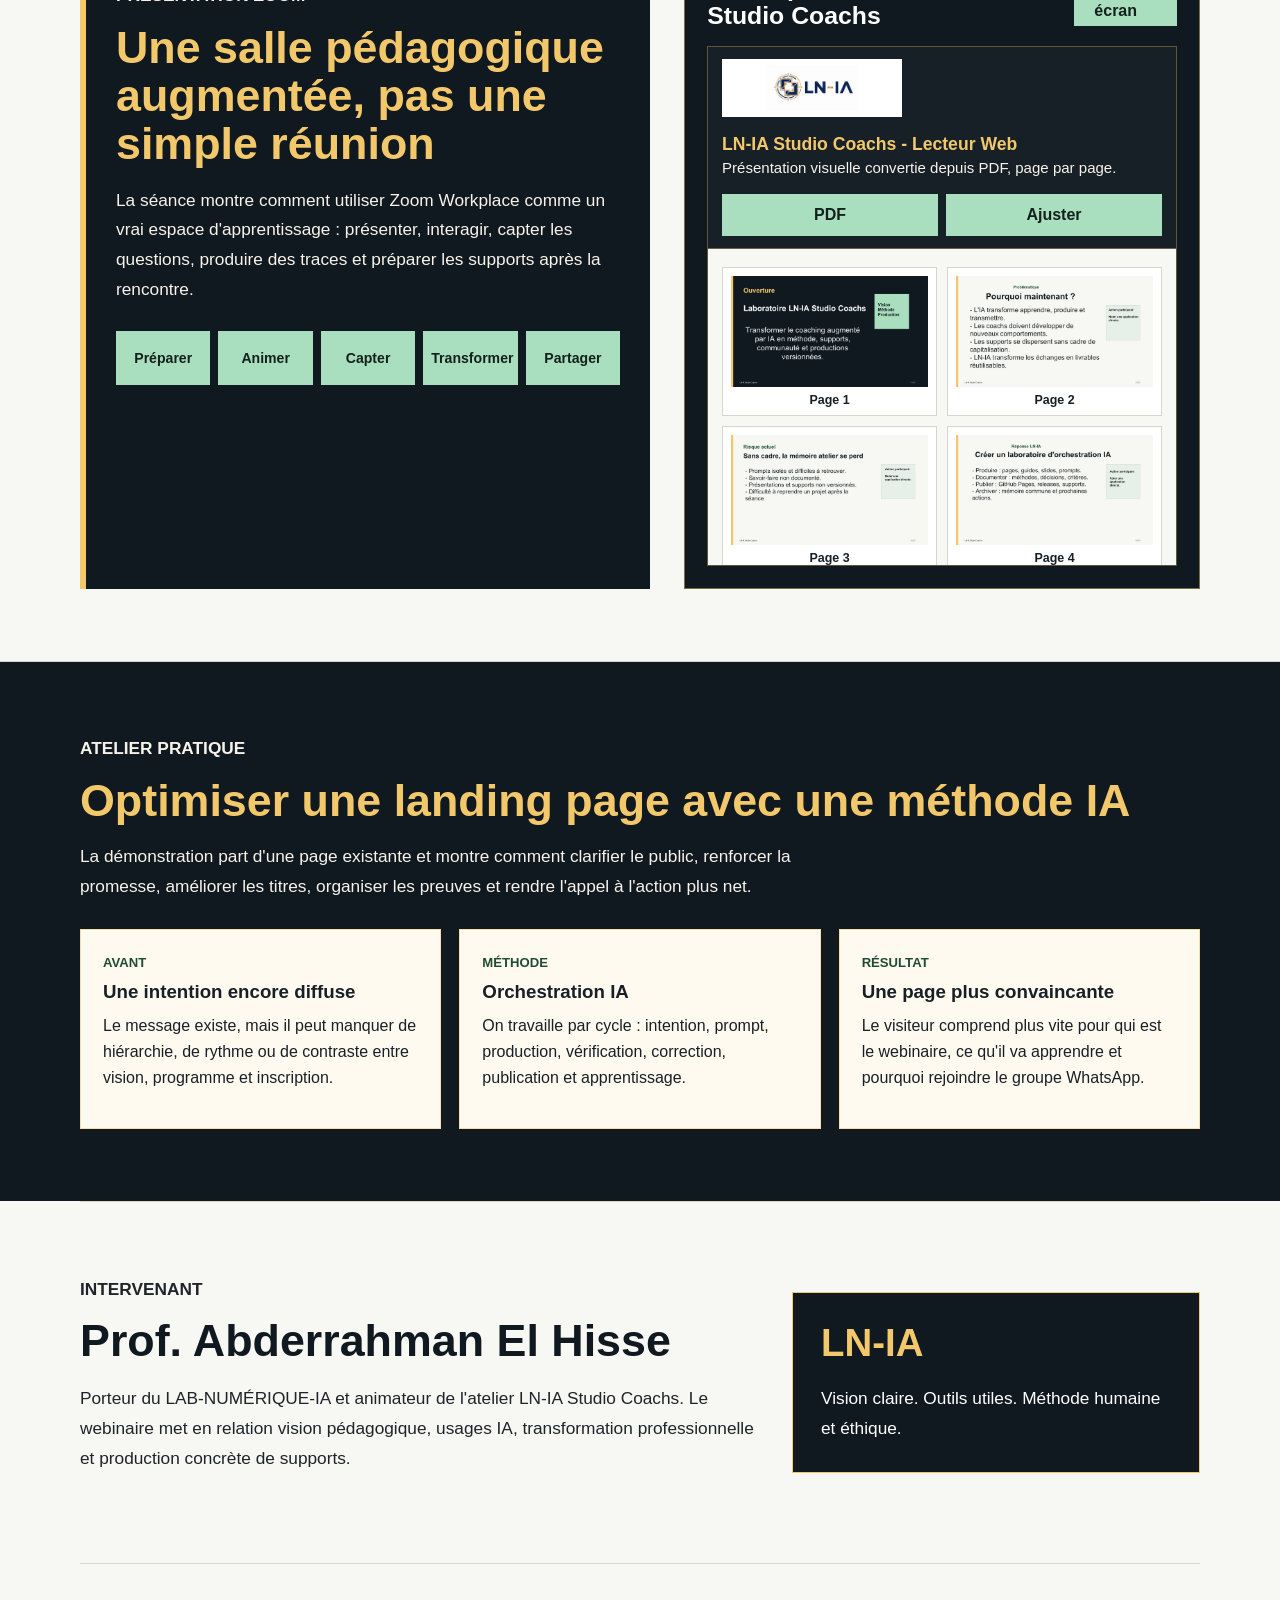
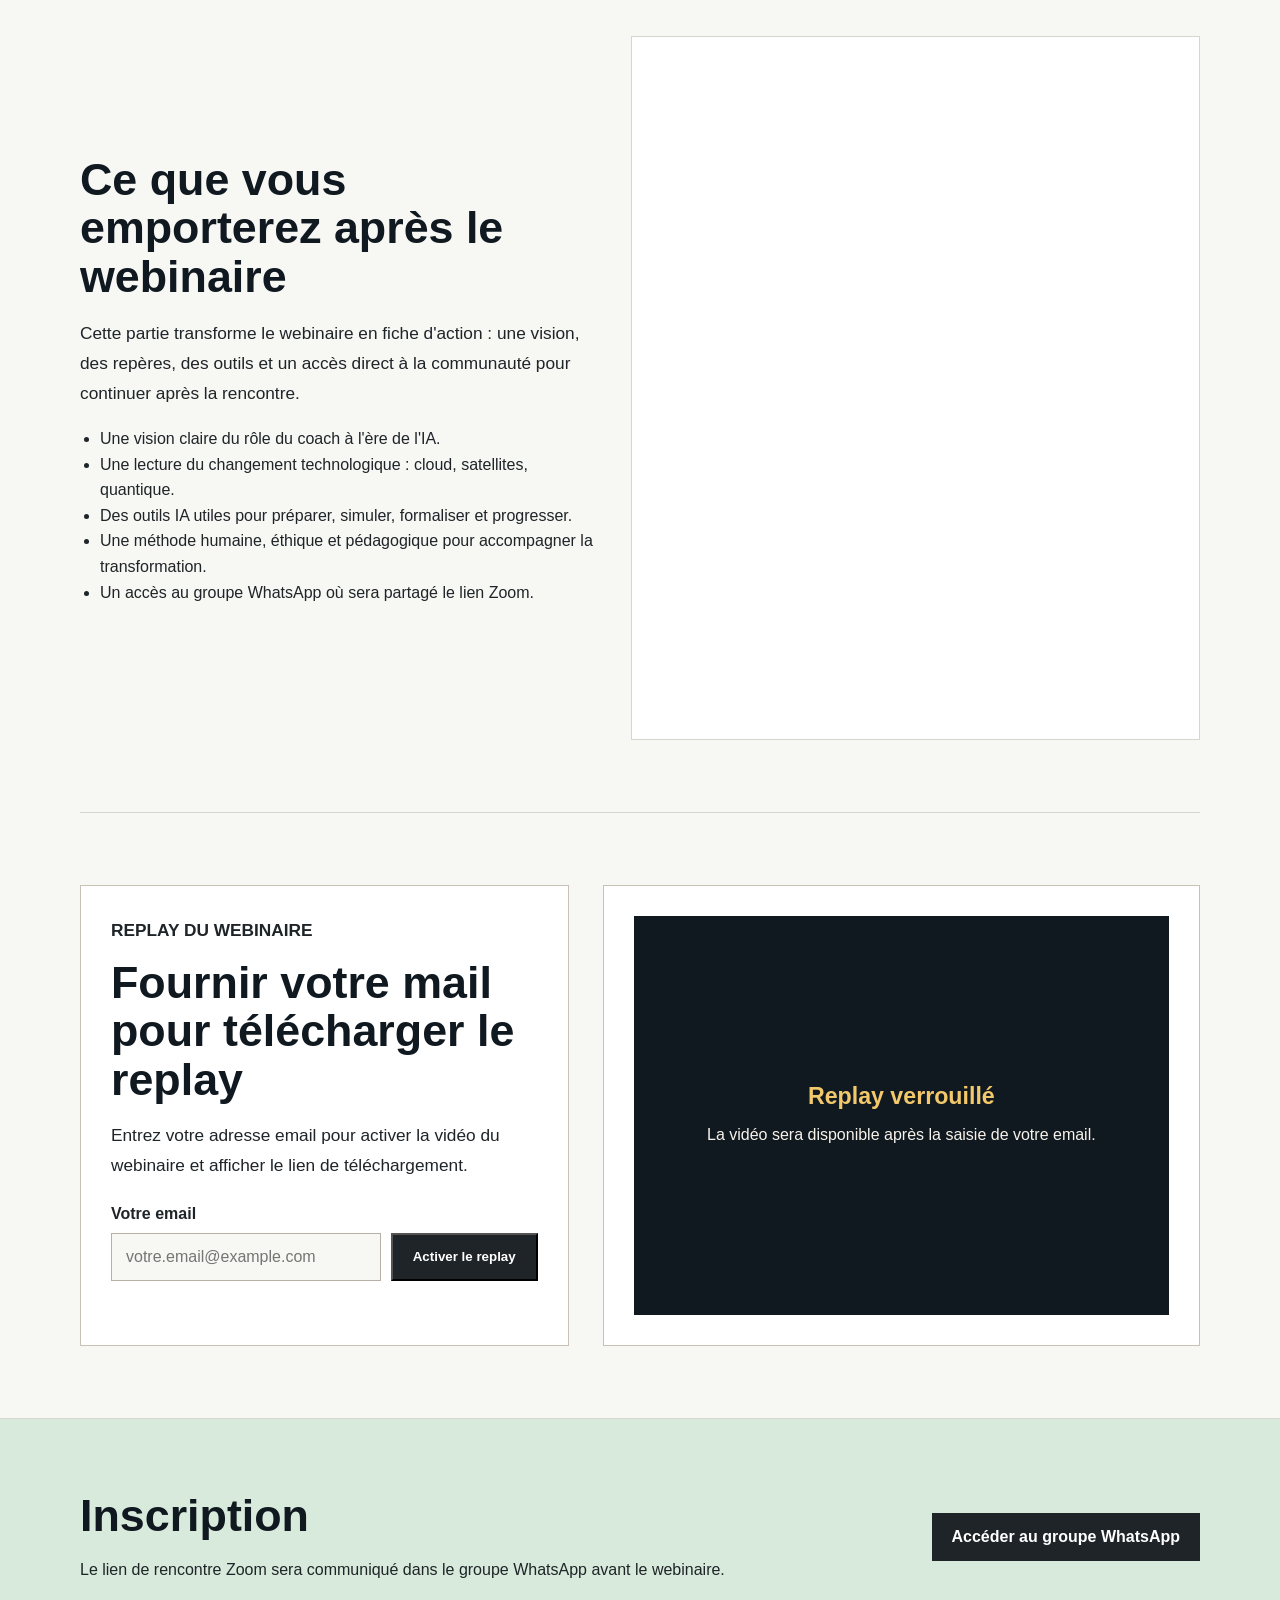
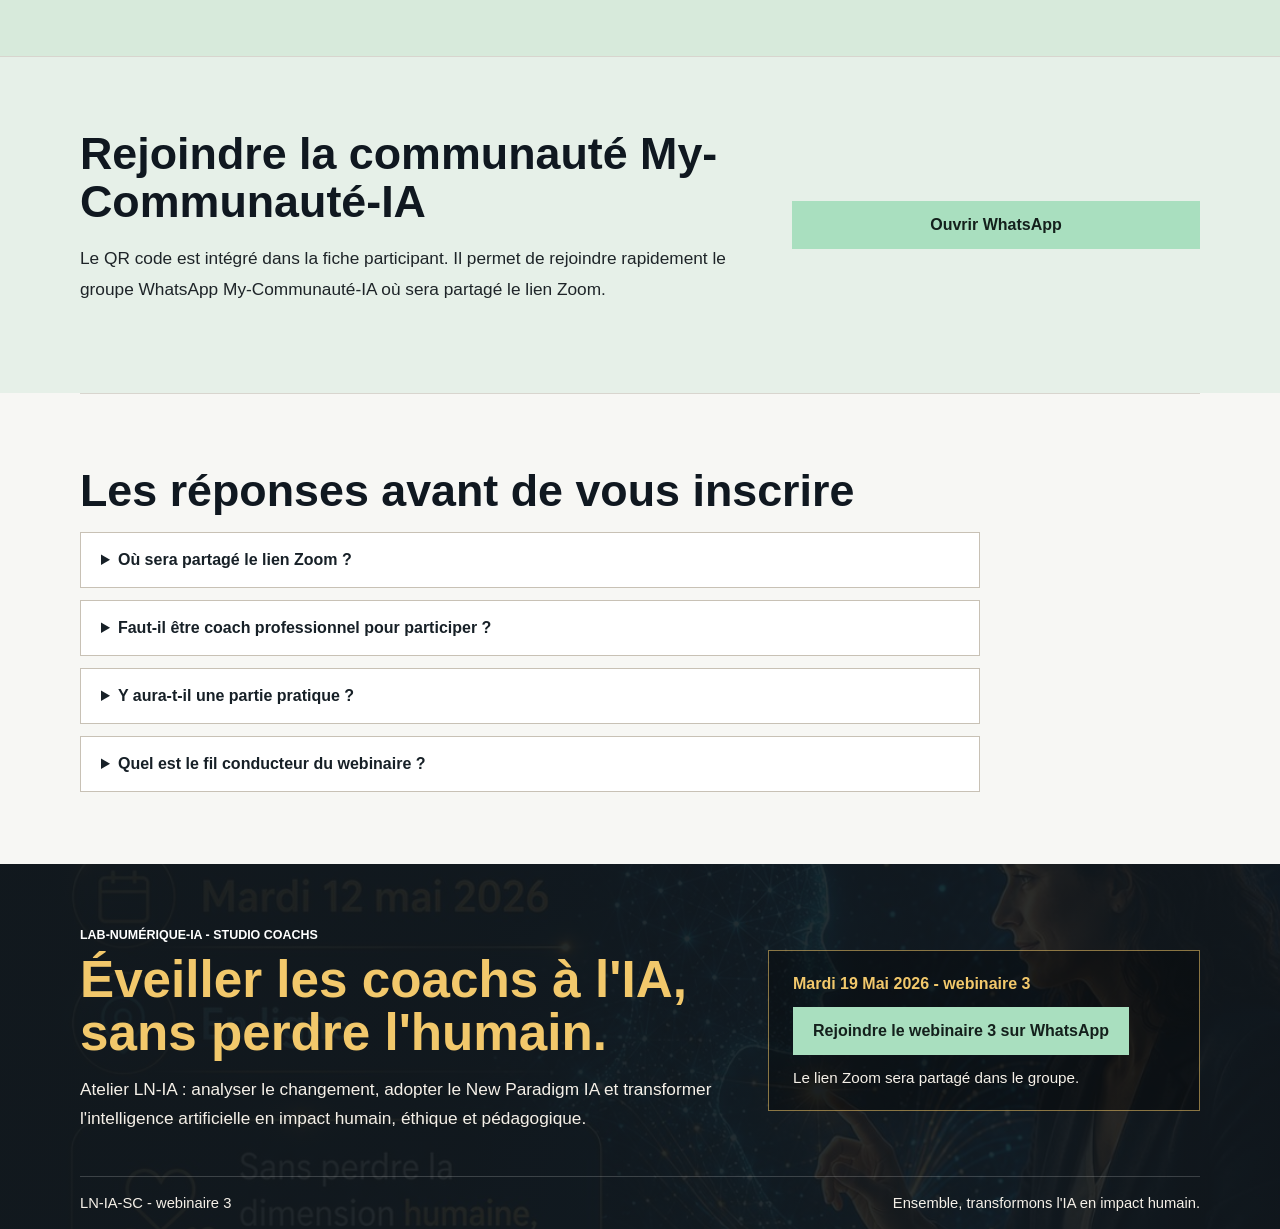
==== commit 7b4de54c: "Fix published logo path casing" ====
--- a/index.html
+++ b/index.html
@@ -10,7 +10,7 @@
     <meta name="theme-color" content="#101820">
     <link rel="canonical" href="https://elhisse-clprepas.github.io/ln-ia-studio-coachs/">
     <link rel="preload" as="image" href="assets/img/og.jpg">
-    <link rel="icon" type="image/png" href="assets/img/logo-LN-IA.png">
+    <link rel="icon" type="image/png" href="assets/img/logo-ln-ia.png">
     <meta property="og:title" content="Comment l'IA transforme le coaching">
     <meta
       property="og:description"
@@ -27,7 +27,7 @@
     <header class="webinar-hero">
       <nav class="topbar" aria-label="Navigation principale">
         <a class="brand-lockup" href="#top" aria-label="Retour au début de la page">
-          <img src="assets/img/logo-LN-IA.png" alt="LN-IA" class="partner-logo" width="240" height="76" decoding="async">
+          <img src="assets/img/logo-ln-ia.png" alt="LN-IA" class="partner-logo" width="240" height="76" decoding="async">
           <span>LAB-NUMÉRIQUE-IA</span>
         </a>
         <a href="#top">Accueil</a>
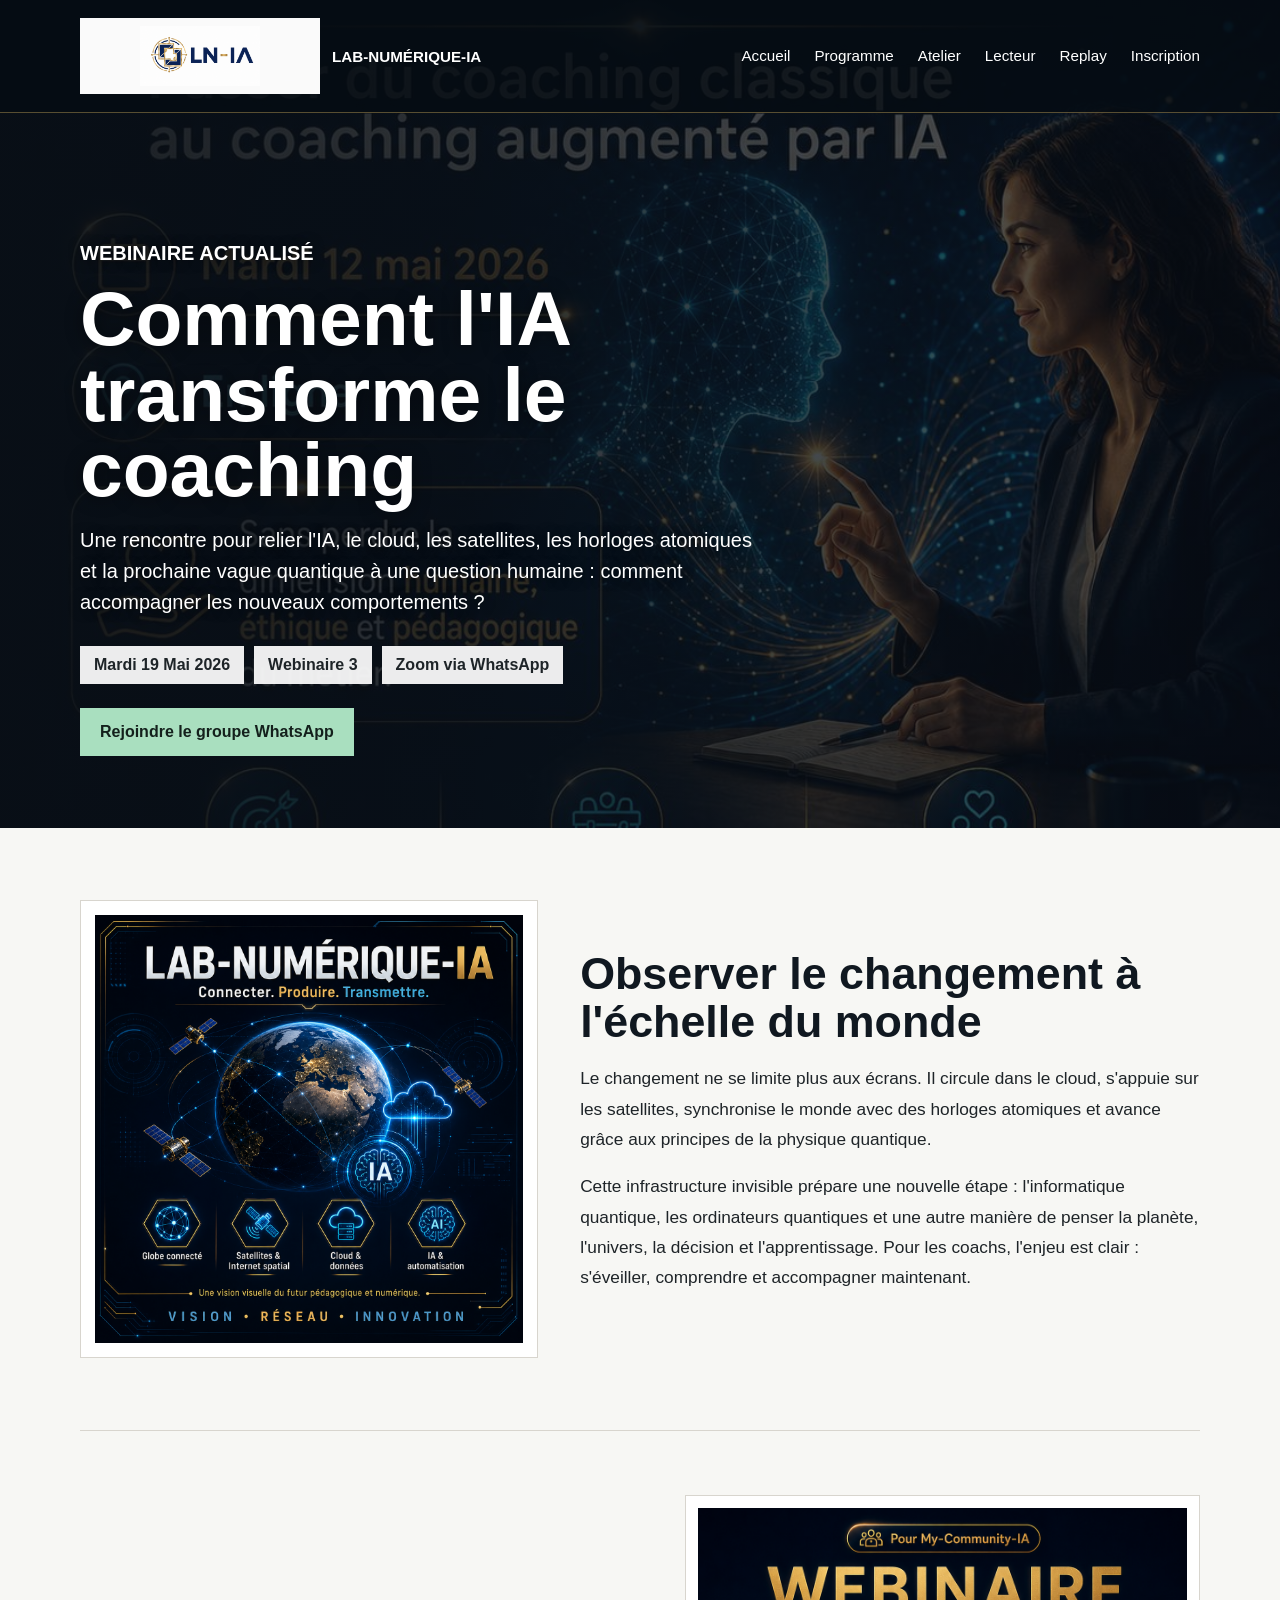
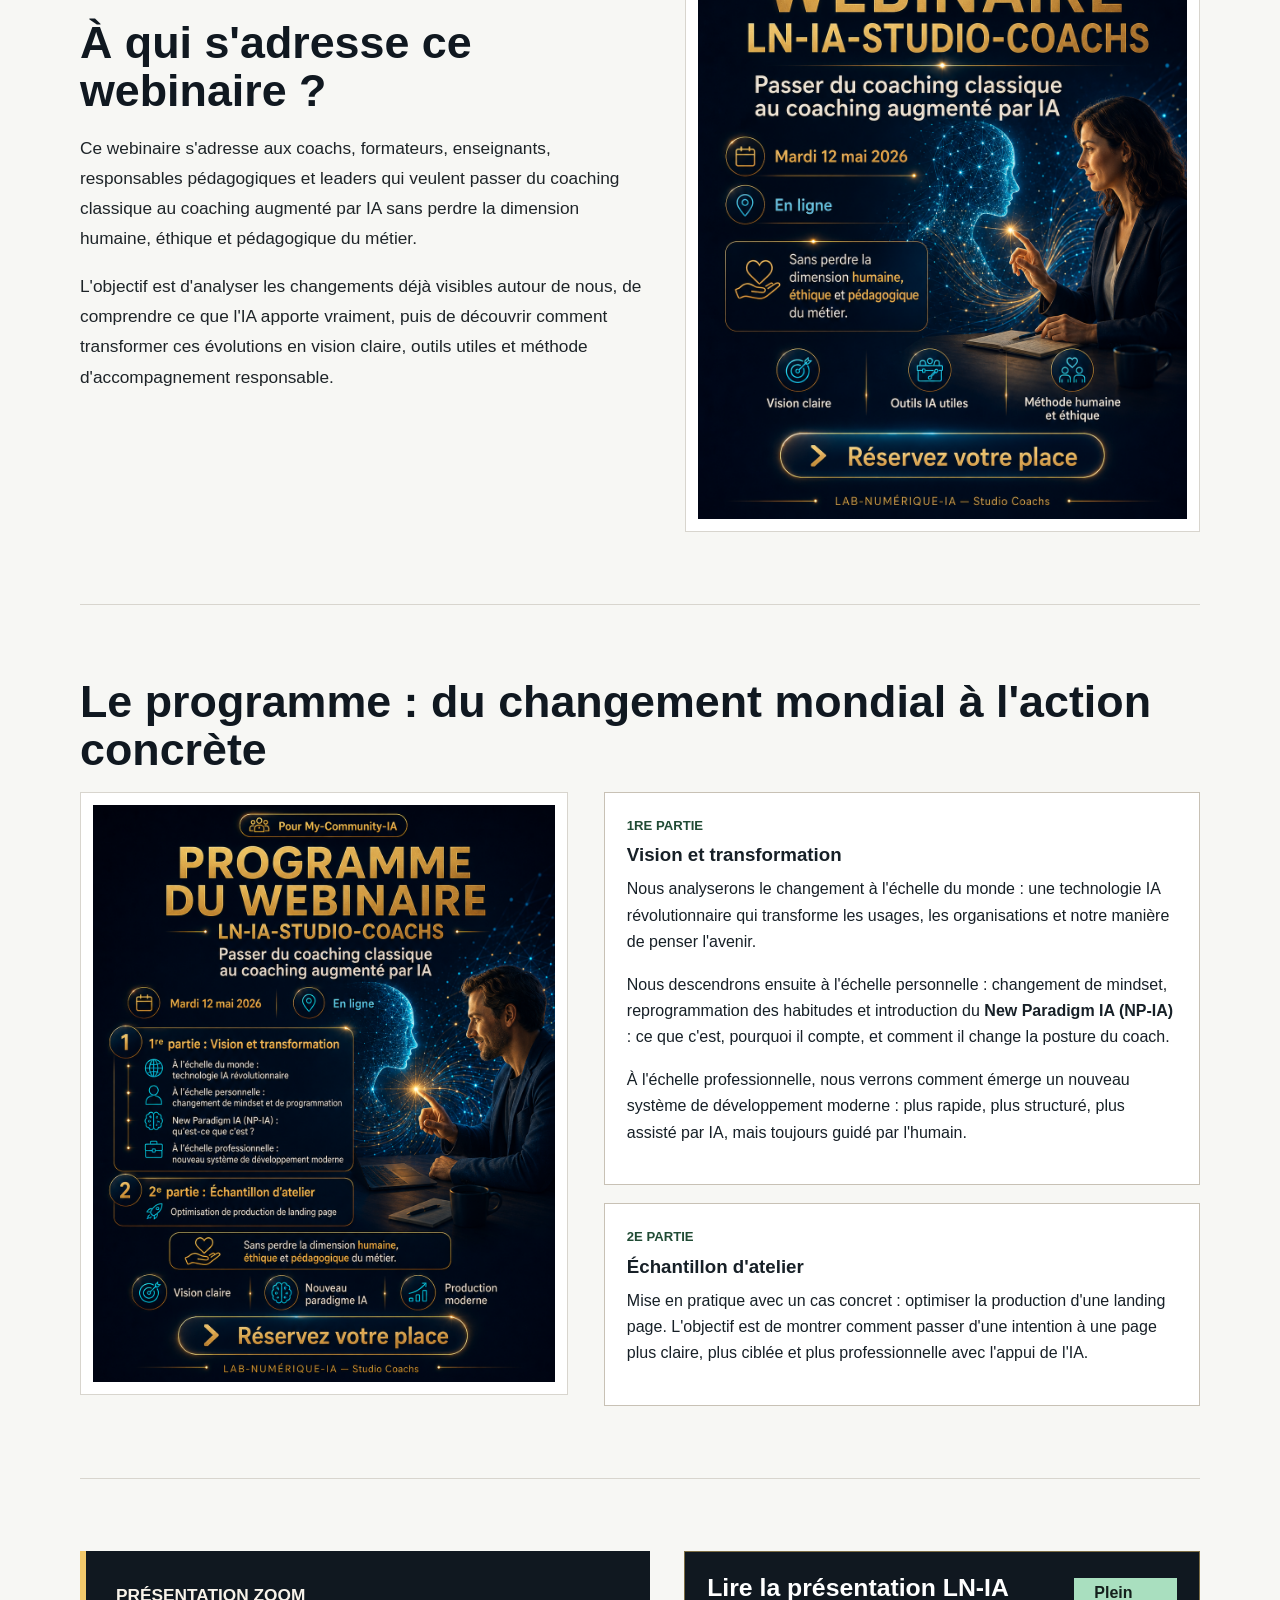
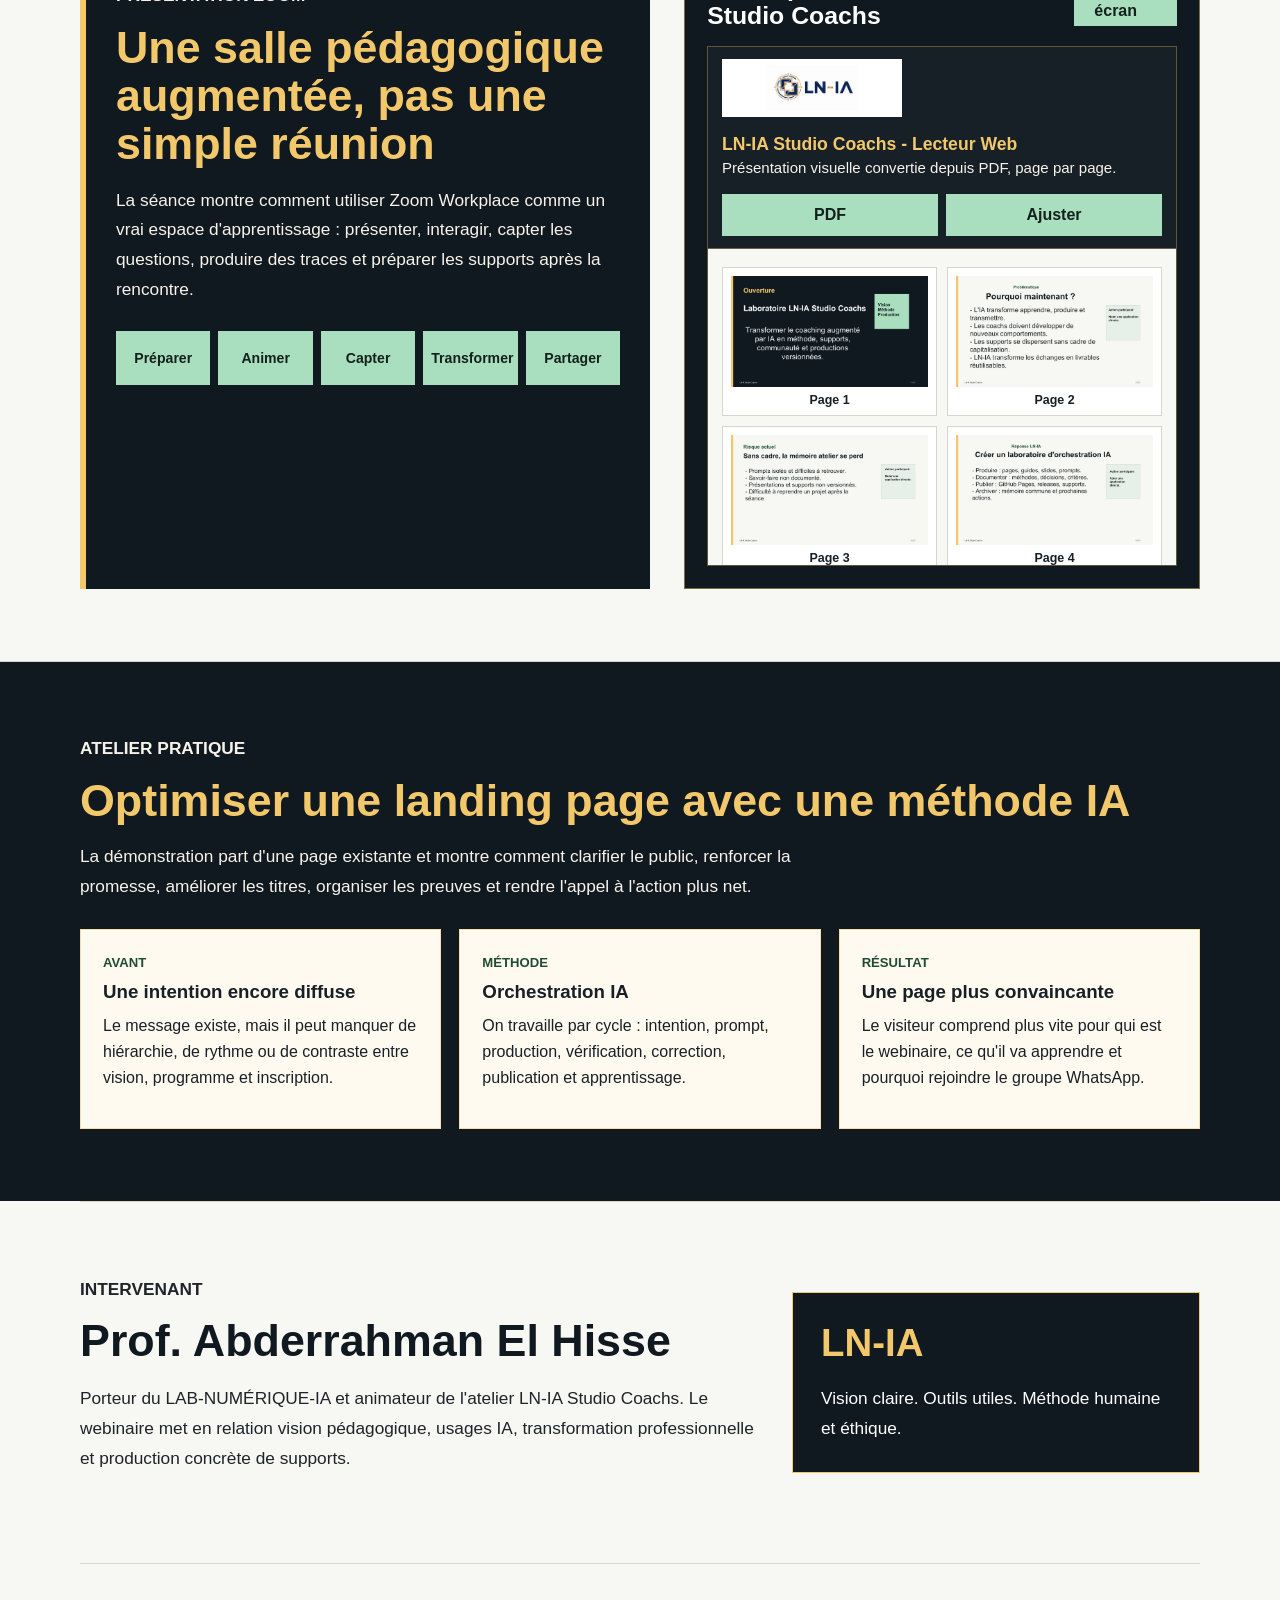
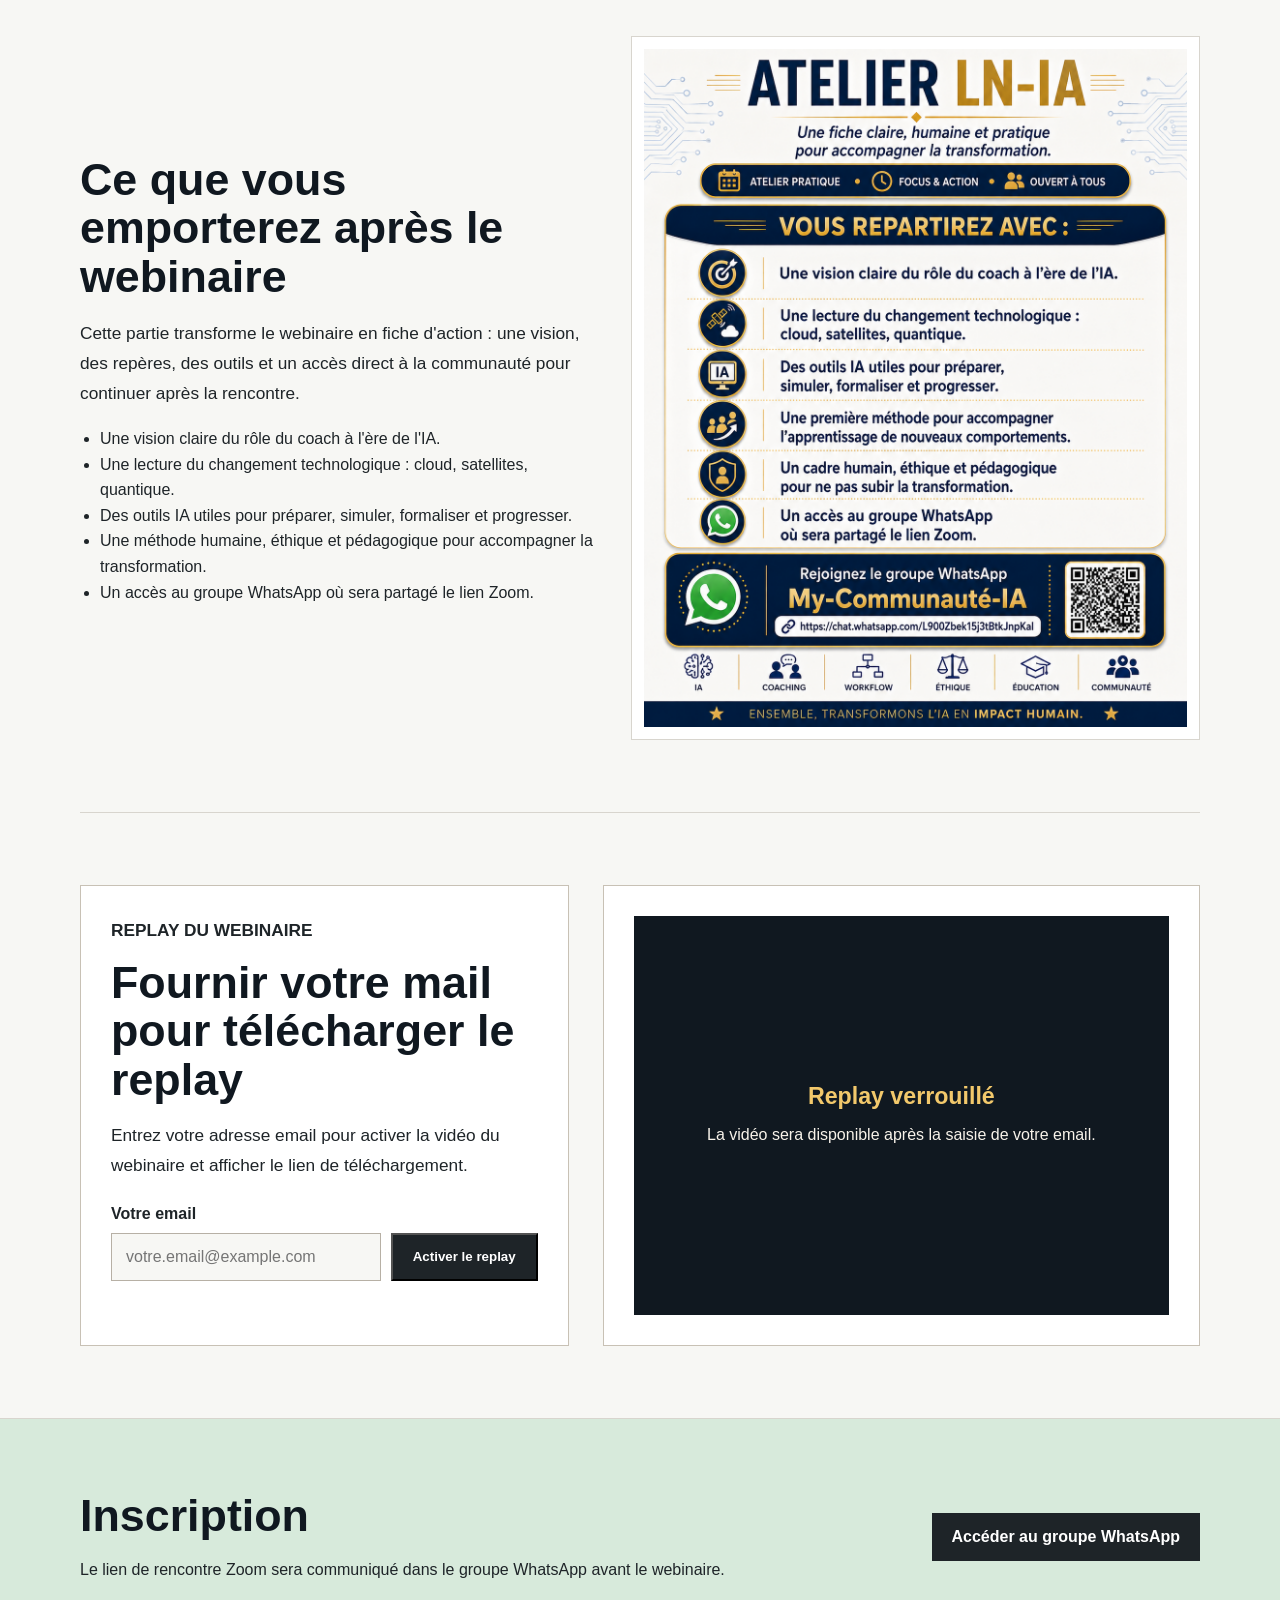
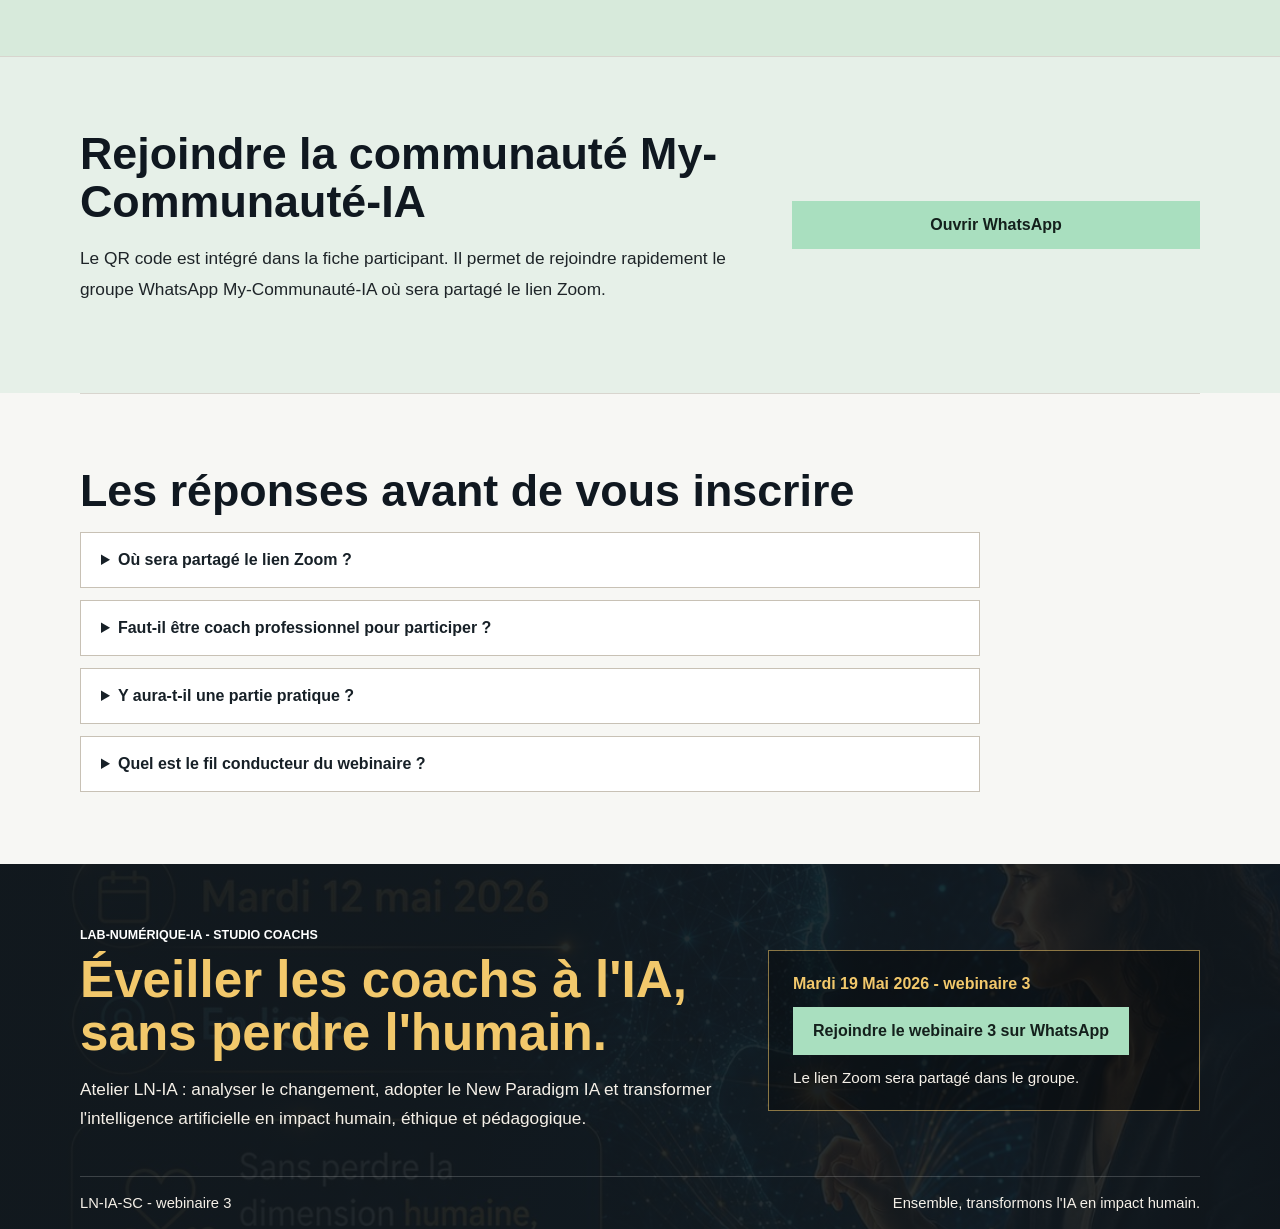
==== commit 02caedfe: "Improve replay download on iPhone" ====
--- a/index.html
+++ b/index.html
@@ -324,13 +324,24 @@
               allow="autoplay"
               loading="lazy"
             ></iframe>
-            <a
-              class="primary-action"
-              href="https://drive.google.com/uc?export=download&id=1FVQArnrnkuY5tbUpvDrSh7wNN6z7x51A"
-              rel="noopener"
-            >
-              T&eacute;l&eacute;charger le replay
-            </a>
+            <div class="replay-actions">
+              <a
+                class="primary-action"
+                href="https://drive.google.com/file/d/1FVQArnrnkuY5tbUpvDrSh7wNN6z7x51A/view?usp=drive_link"
+                target="_blank"
+                rel="noopener"
+              >
+                Ouvrir sur Google Drive
+              </a>
+              <a
+                class="primary-action dark"
+                href="https://drive.google.com/uc?export=download&id=1FVQArnrnkuY5tbUpvDrSh7wNN6z7x51A"
+                target="_blank"
+                rel="noopener"
+              >
+                T&eacute;l&eacute;charger le fichier
+              </a>
+            </div>
           </div>
         </div>
       </section>
--- a/assets/css/style.css
+++ b/assets/css/style.css
@@ -590,6 +590,12 @@
   align-content: start;
 }
 
+.replay-actions {
+  display: flex;
+  flex-wrap: wrap;
+  gap: 10px;
+}
+
 .replay-lock[hidden],
 .replay-video[hidden] {
   display: none;
@@ -912,6 +918,11 @@
     grid-template-columns: 1fr;
   }
 
+  .replay-actions {
+    display: grid;
+    grid-template-columns: 1fr;
+  }
+
   .replay-player,
   .replay-lock {
     min-height: 260px;
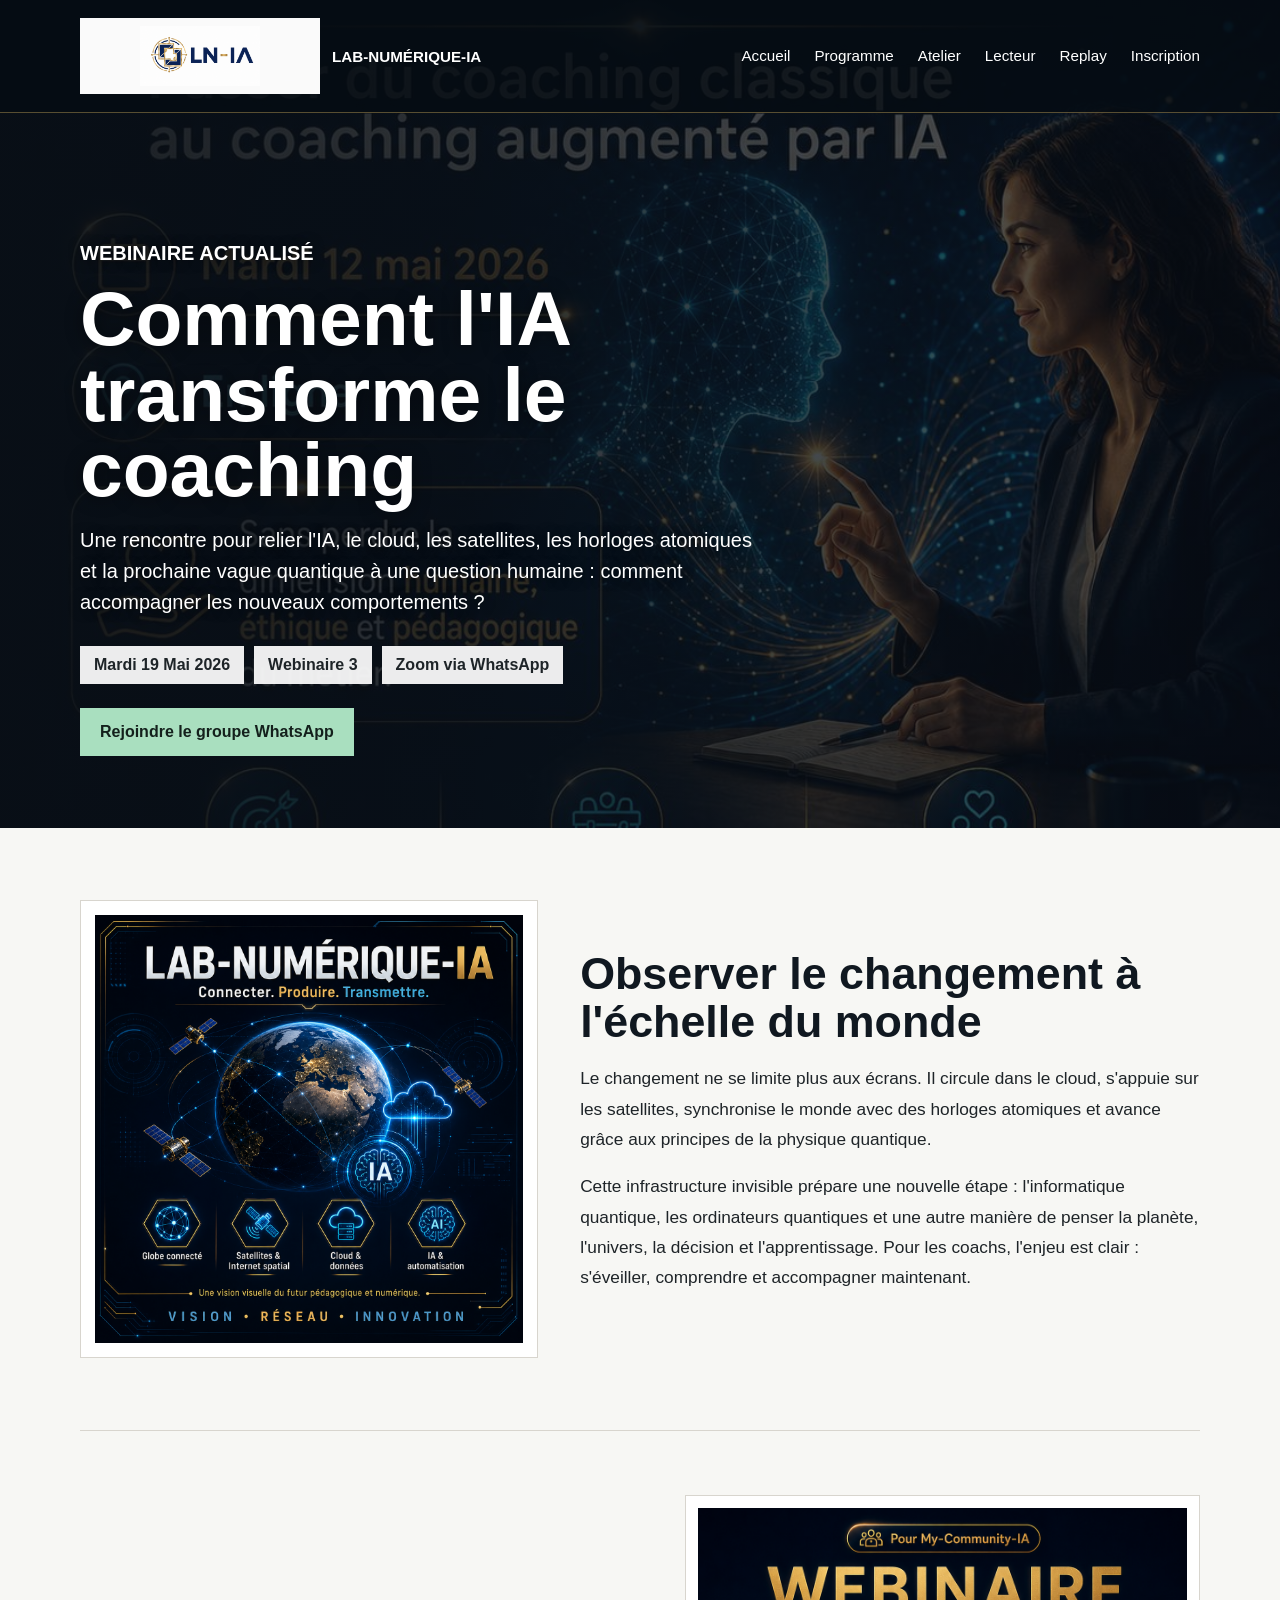
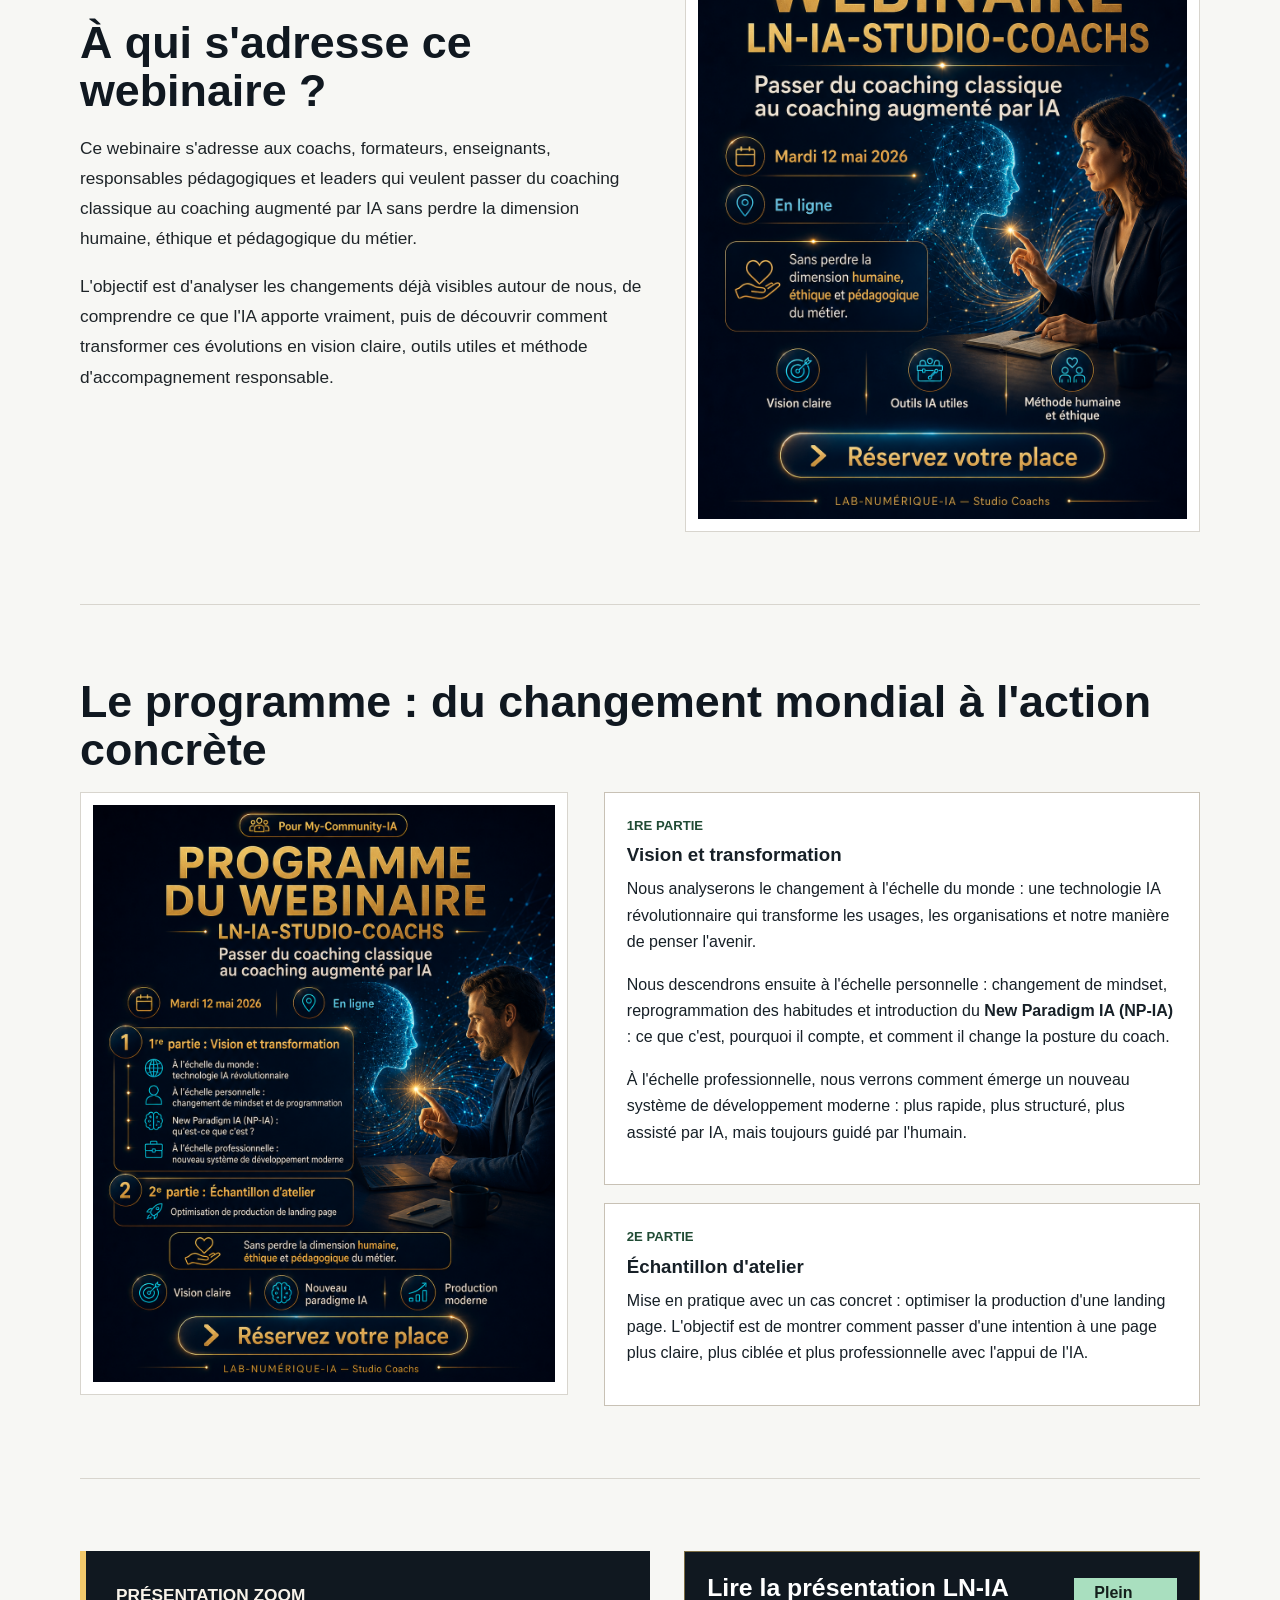
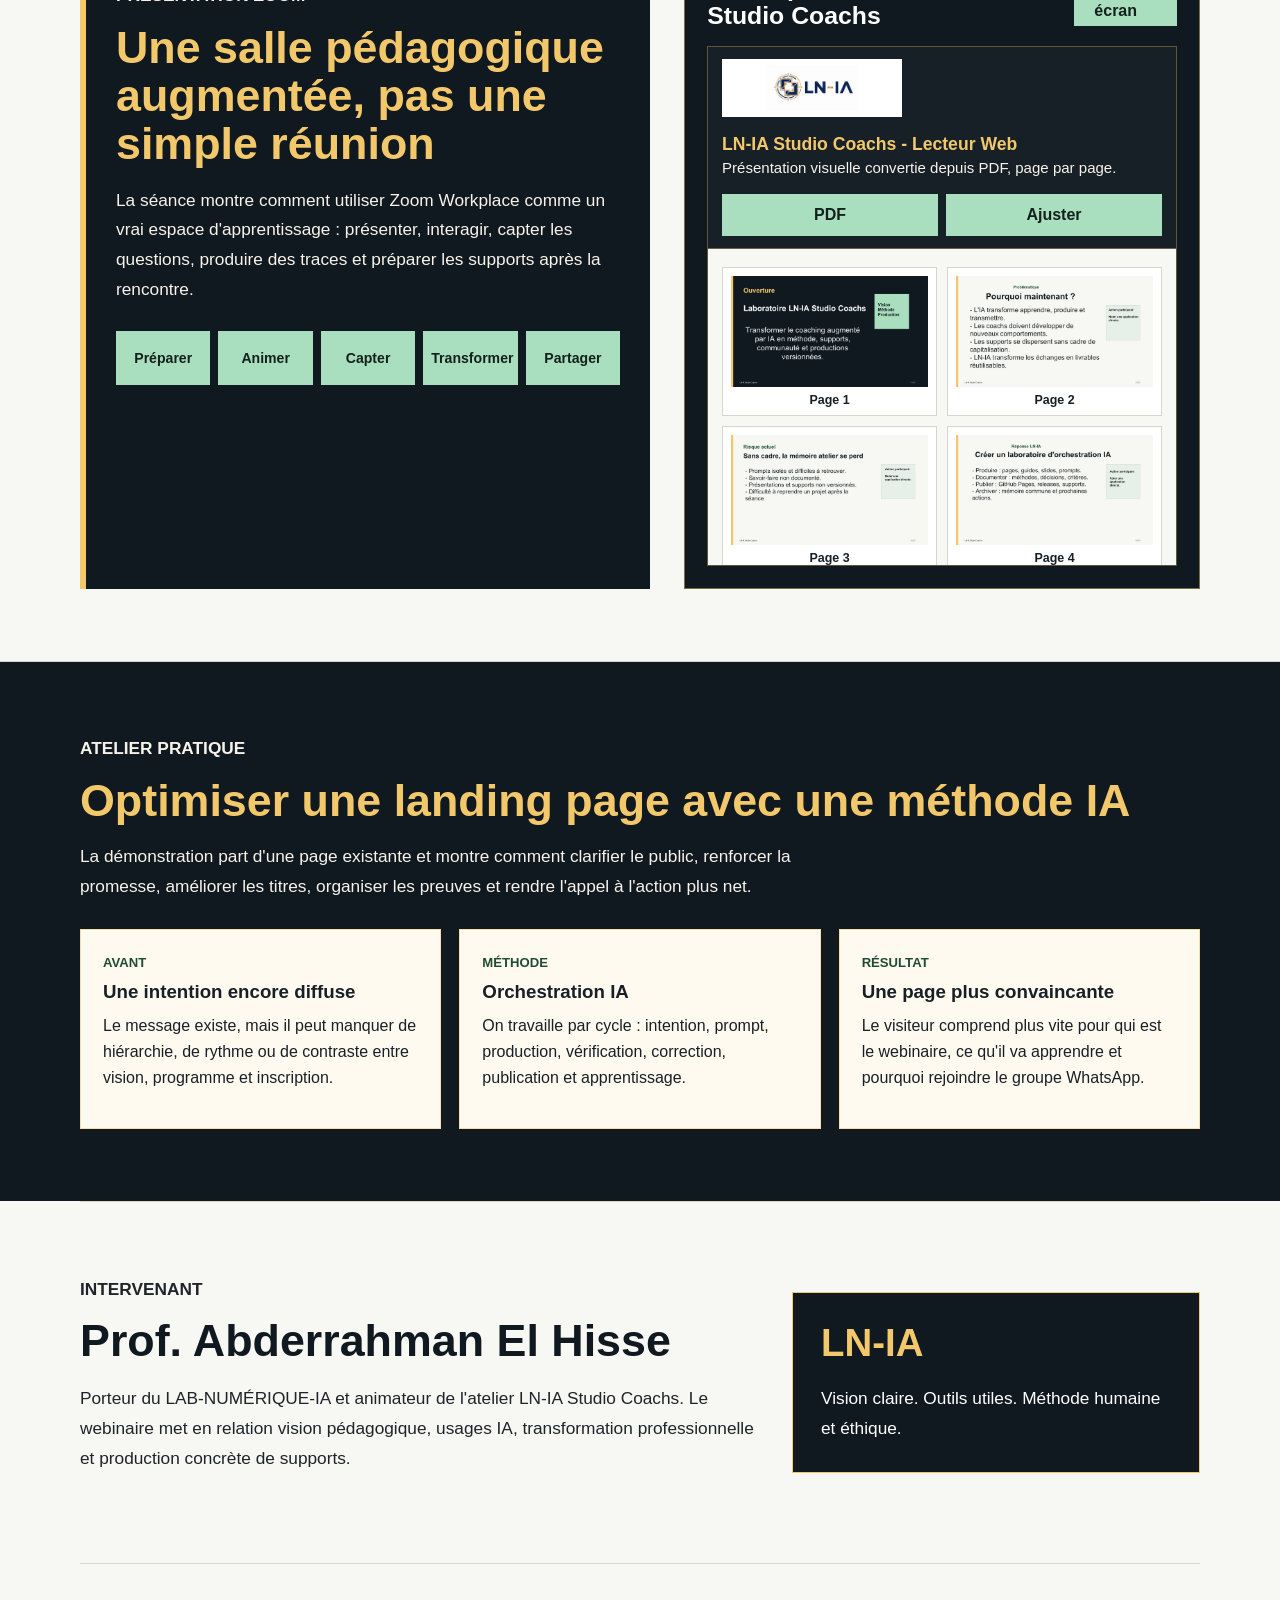
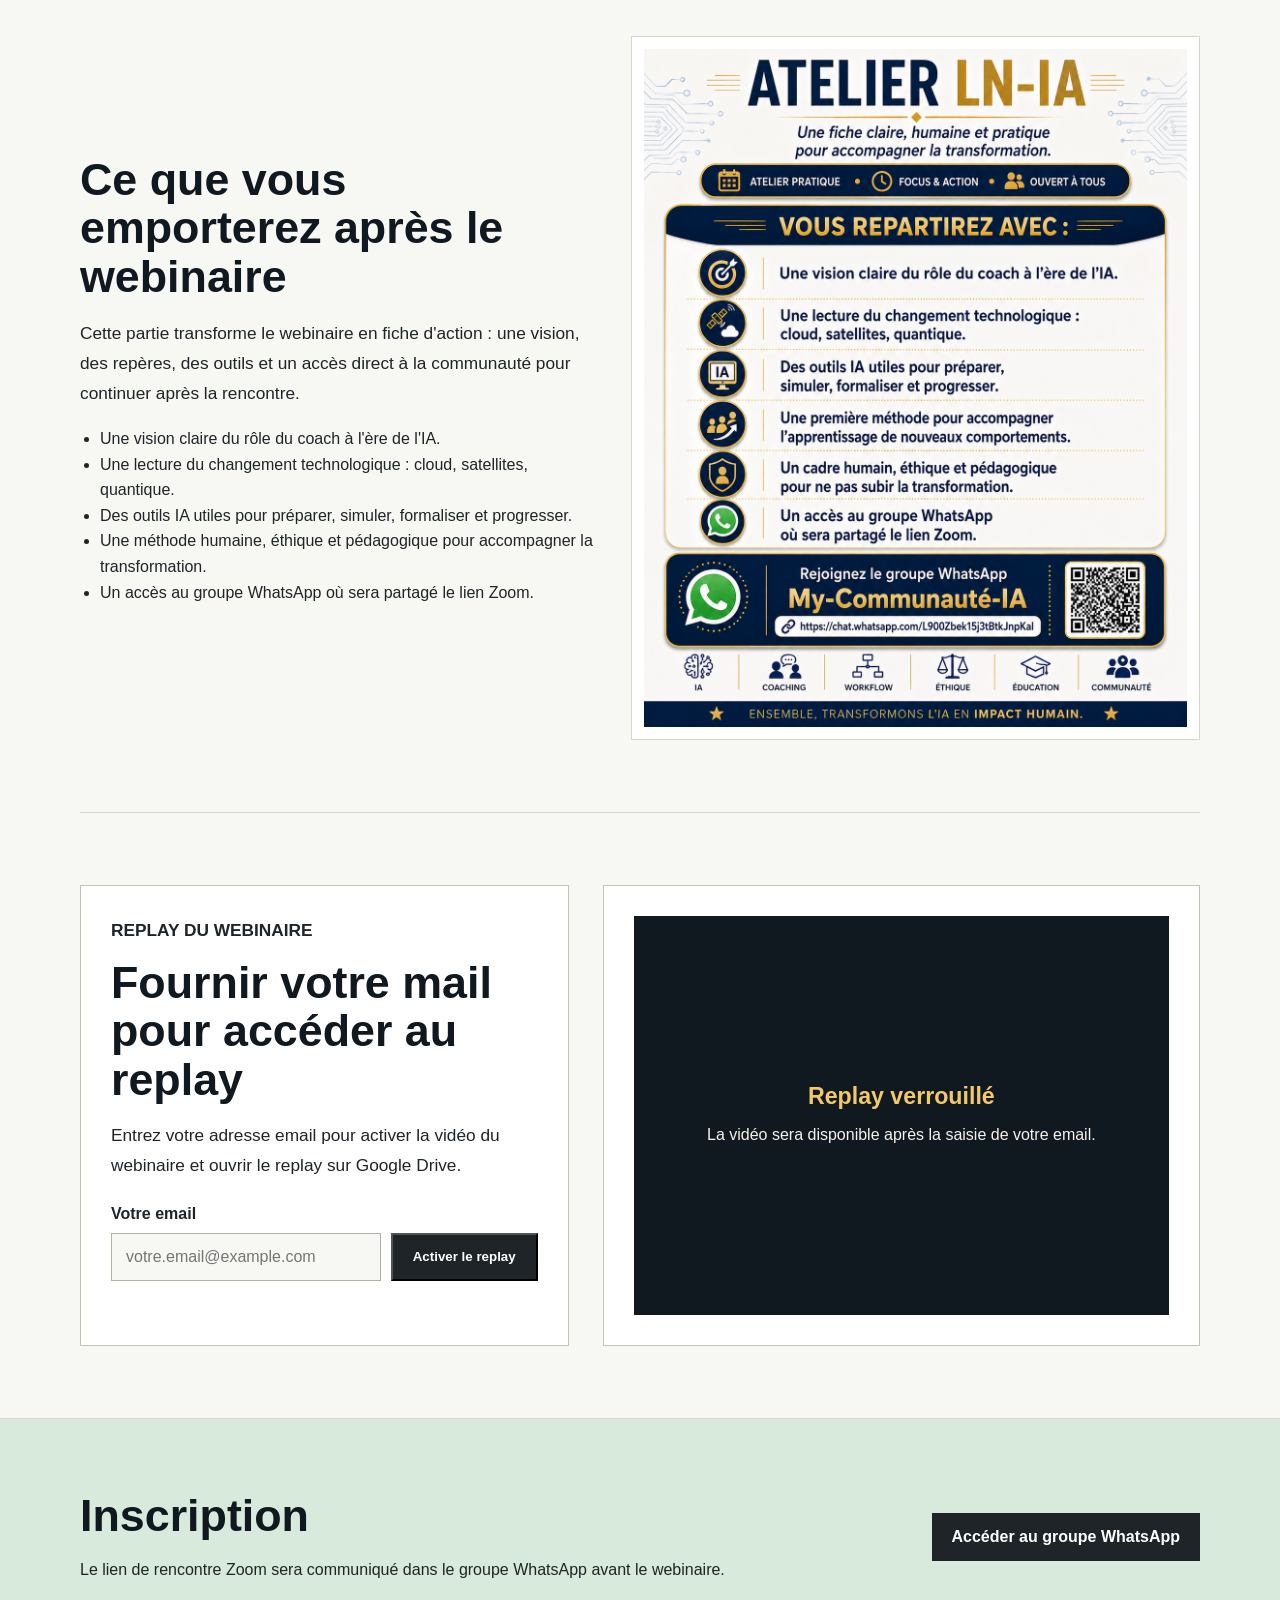
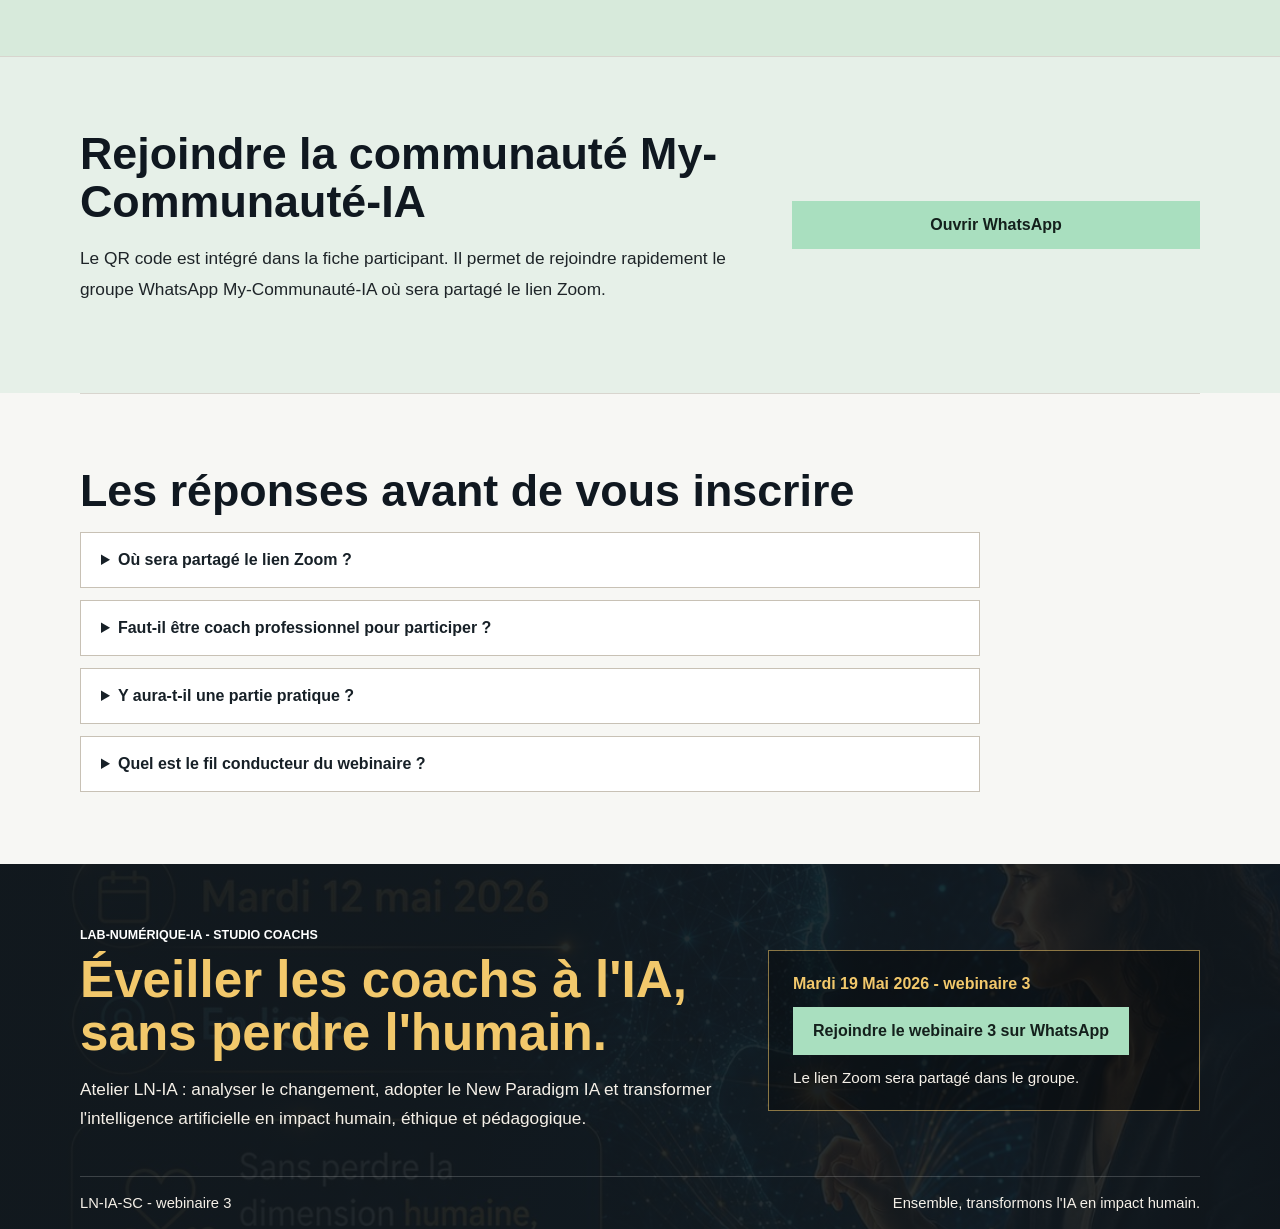
==== commit 04402df8: "Remove direct replay download link" ====
--- a/index.html
+++ b/index.html
@@ -288,10 +288,10 @@
       <section id="replay" class="section replay-section" data-replay-section>
         <div class="replay-copy">
           <p class="kicker">Replay du webinaire</p>
-          <h2>Fournir votre mail pour t&eacute;l&eacute;charger le replay</h2>
+          <h2>Fournir votre mail pour acc&eacute;der au replay</h2>
           <p>
             Entrez votre adresse email pour activer la vid&eacute;o du webinaire
-            et afficher le lien de t&eacute;l&eacute;chargement.
+            et ouvrir le replay sur Google Drive.
           </p>
           <form class="replay-form" data-replay-form>
             <label for="replay-email">Votre email</label>
@@ -331,15 +331,7 @@
                 target="_blank"
                 rel="noopener"
               >
-                Ouvrir sur Google Drive
-              </a>
-              <a
-                class="primary-action dark"
-                href="https://drive.google.com/uc?export=download&id=1FVQArnrnkuY5tbUpvDrSh7wNN6z7x51A"
-                target="_blank"
-                rel="noopener"
-              >
-                T&eacute;l&eacute;charger le fichier
+                Ouvrir le replay sur Google Drive
               </a>
             </div>
           </div>
--- a/assets/css/style.css
+++ b/assets/css/style.css
@@ -591,9 +591,13 @@
 }
 
 .replay-actions {
-  display: flex;
-  flex-wrap: wrap;
+  display: grid;
+  grid-template-columns: 1fr;
   gap: 10px;
+}
+
+.replay-actions .primary-action {
+  width: 100%;
 }
 
 .replay-lock[hidden],
@@ -919,7 +923,6 @@
   }
 
   .replay-actions {
-    display: grid;
     grid-template-columns: 1fr;
   }
 
